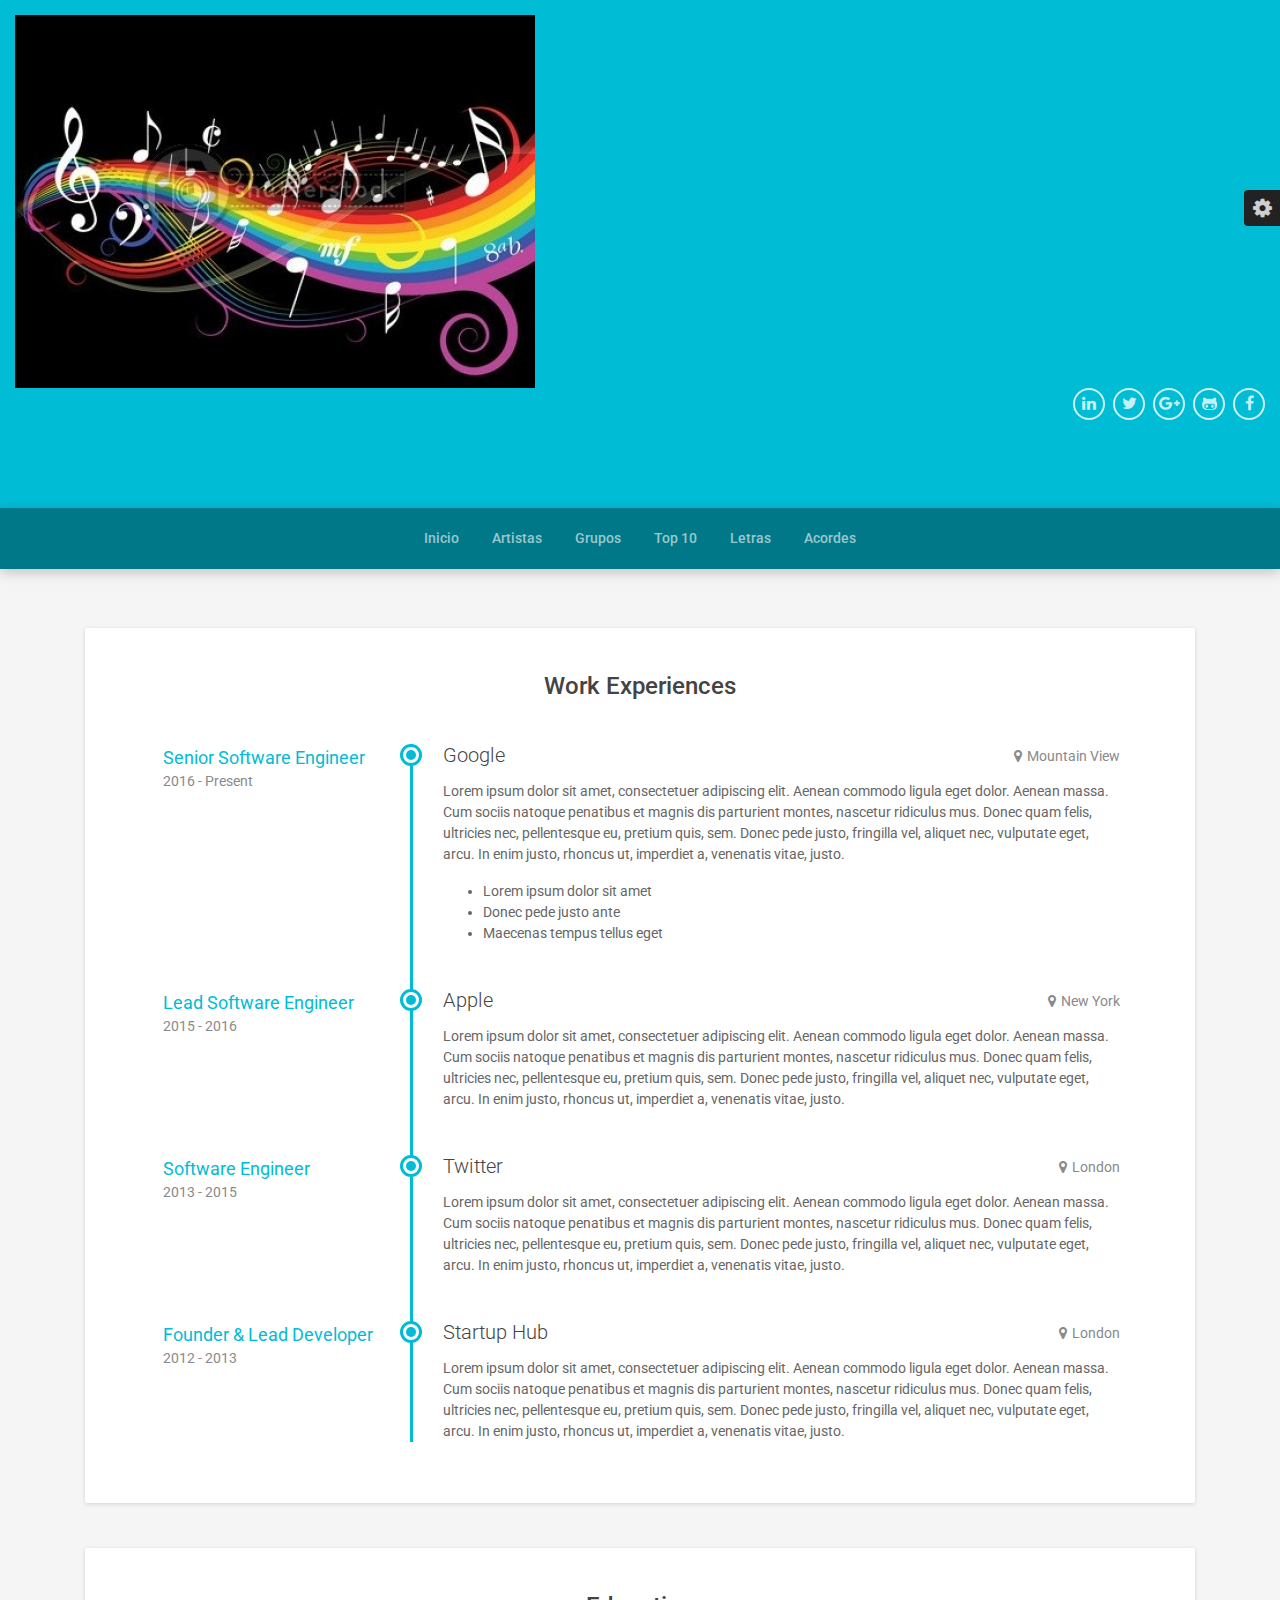
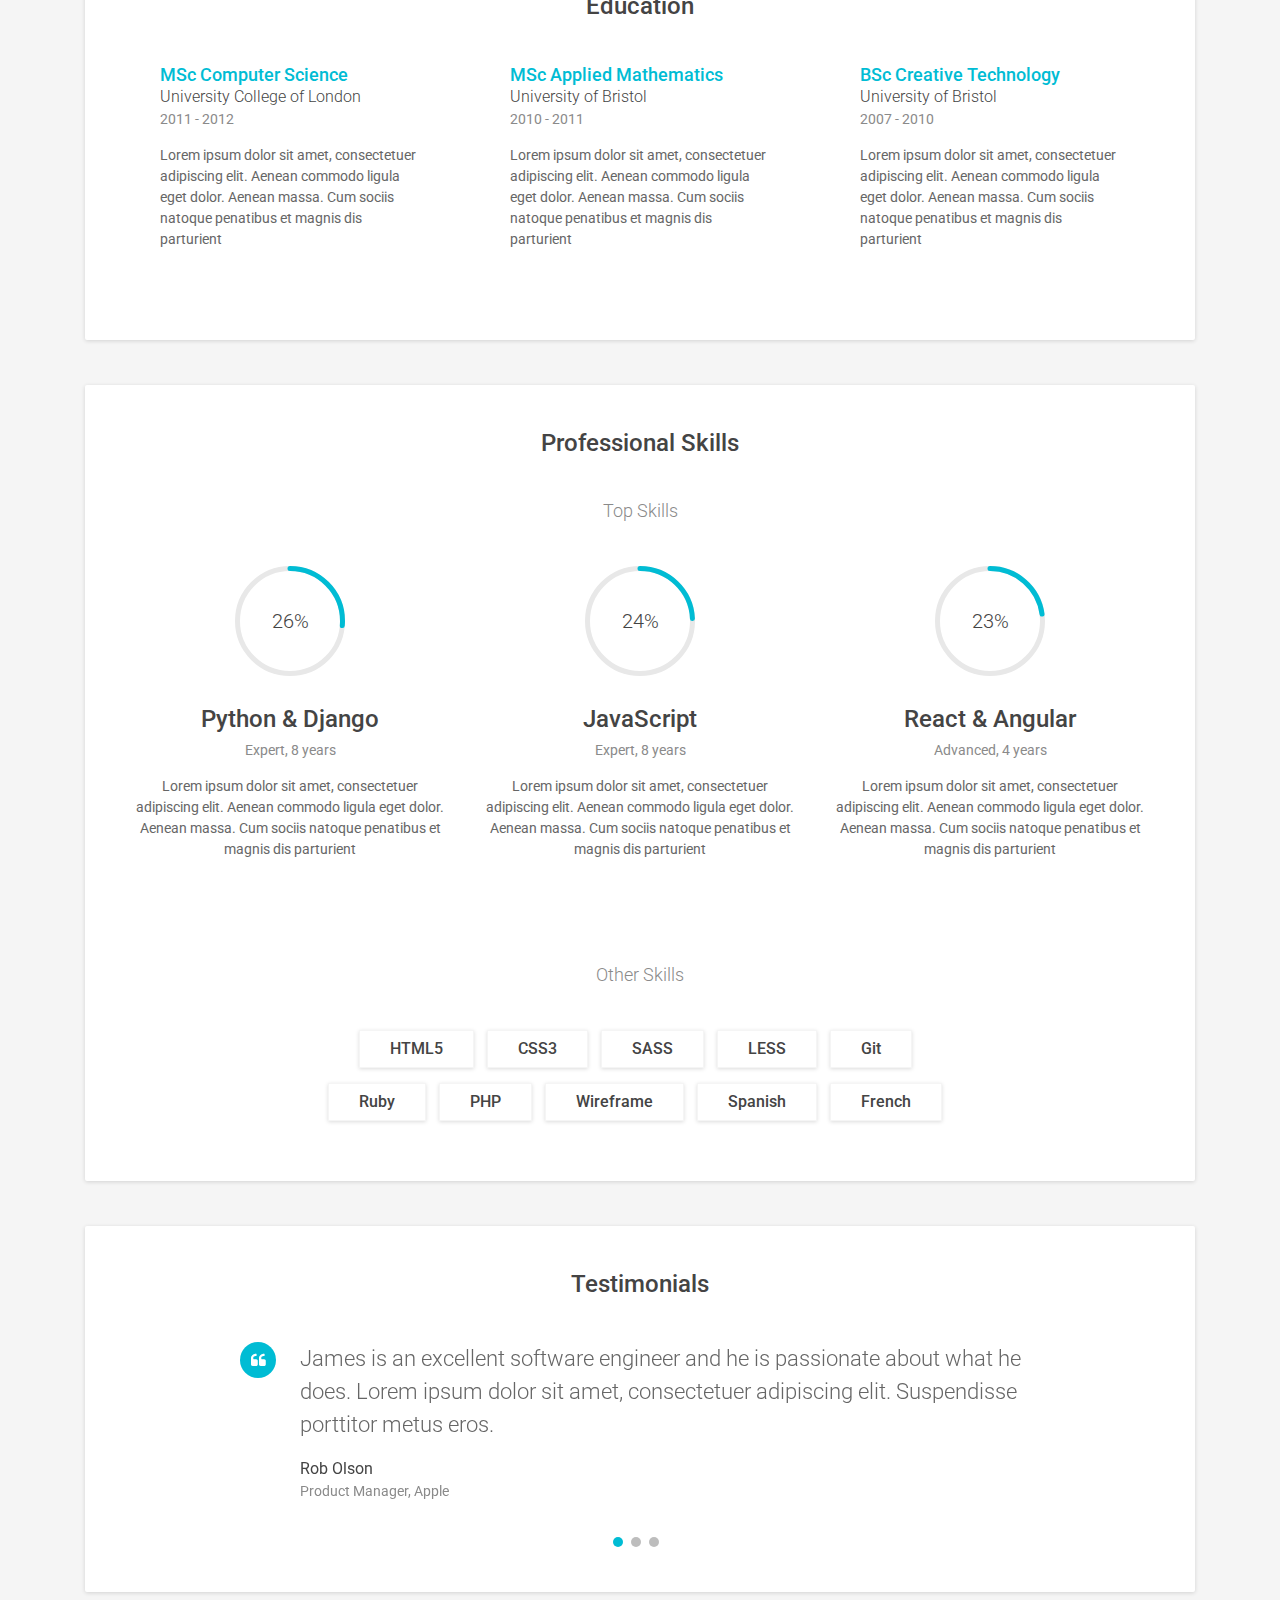
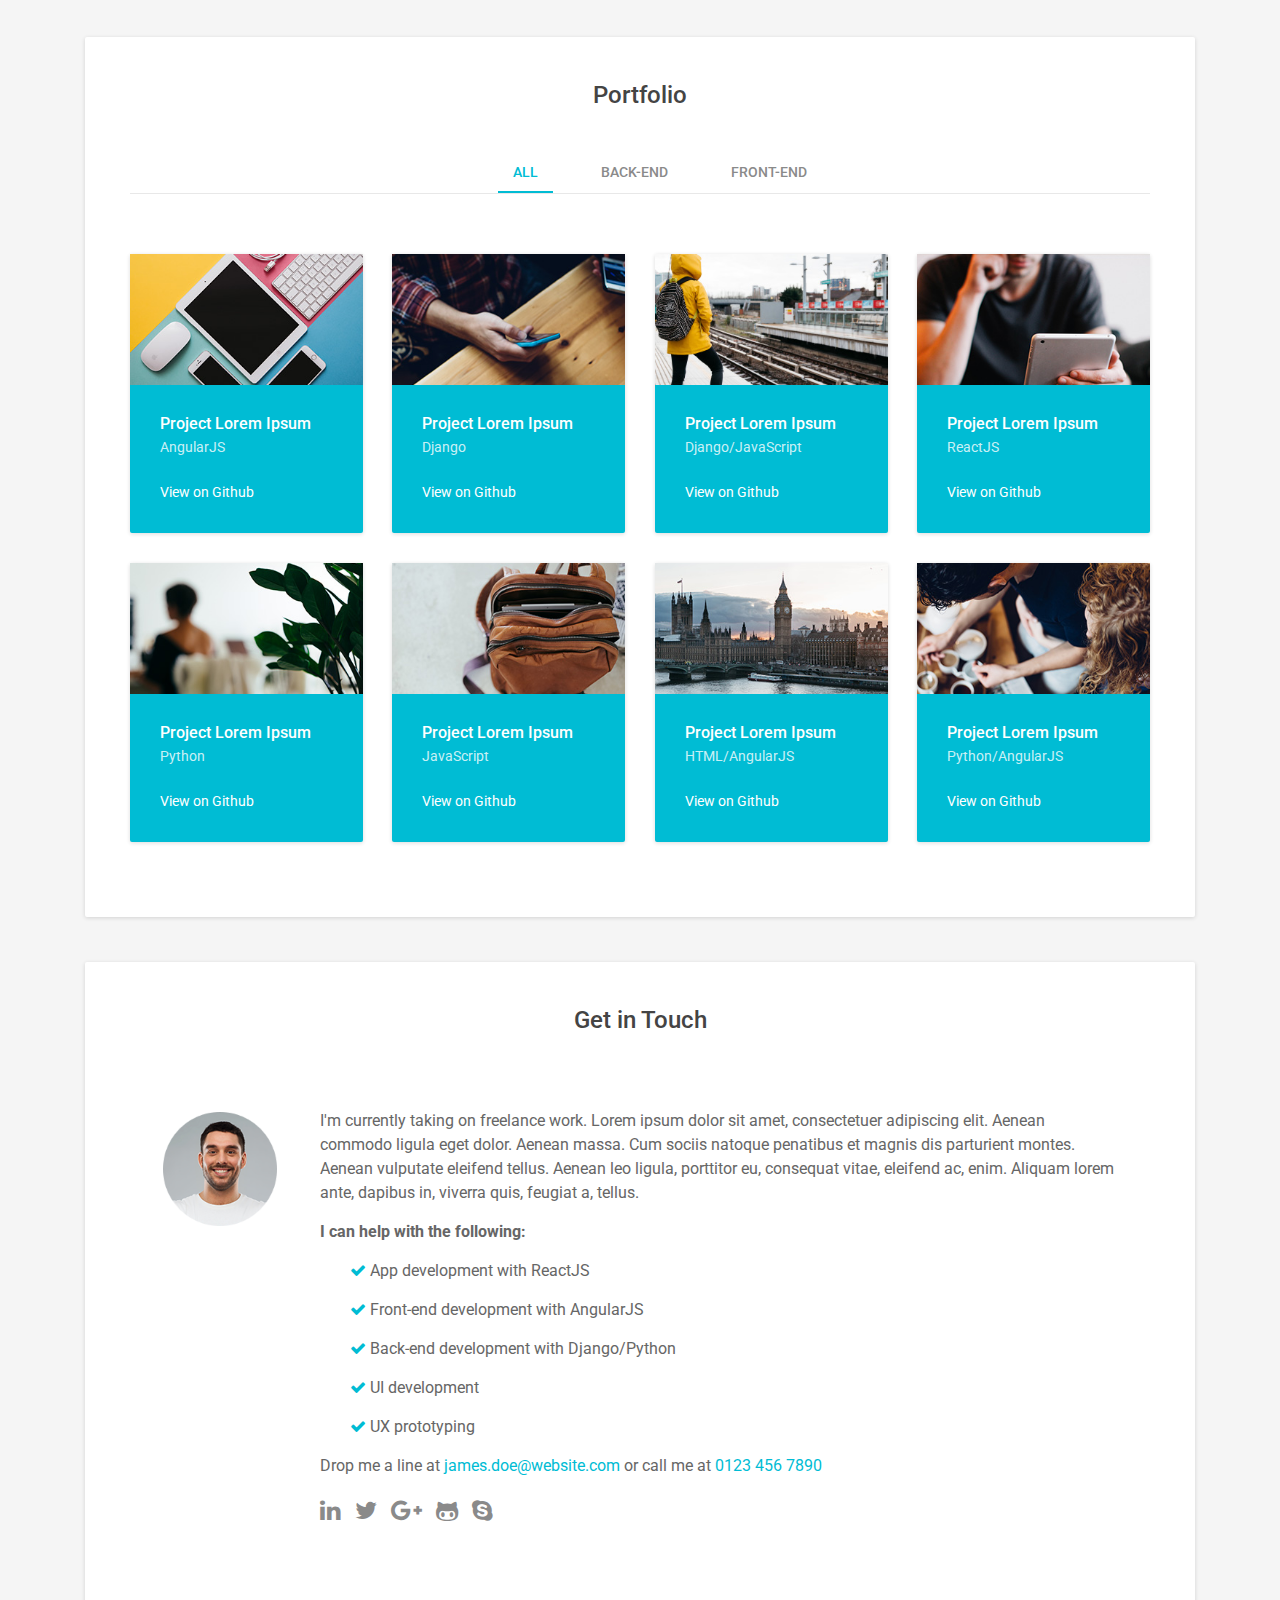
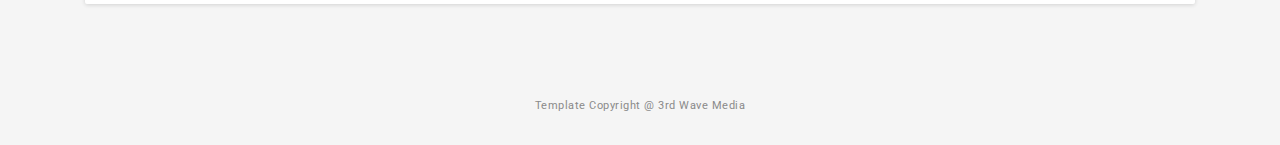
==== index.html @ 20e342b2 "primer commit" ====
<!DOCTYPE html>
<html lang="es">
<head>
    <title>Blog de Música</title>
    <!-- Meta -->
    <meta charset="utf-8">
    <meta name="viewport" content="width=device-width, initial-scale=1.0">
    <meta name="description" content="Blog de Música">
    <meta name="author" content="Yamir Fariña">
    <link rel="shortcut icon" href="favicon.ico">
    <link href='https://fonts.googleapis.com/css?family=Roboto:400,500,400italic,300italic,300,500italic,700,700italic,900,900italic' rel='stylesheet' type='text/css'>
    <!-- CSS Global -->
    <link rel="stylesheet" href="assets/plugins/bootstrap/css/bootstrap.min.css">
    <!-- Plugins CSS -->
    <link rel="stylesheet" href="assets/plugins/font-awesome/css/font-awesome.css">

    <!-- Theme CSS -->
    <link id="theme-style" rel="stylesheet" href="assets/css/styles.css">
    <!-- HTML5 shim and Respond.js for IE8 support of HTML5 elements and media queries -->
    <!--[if lt IE 9]>
      <script src="https://oss.maxcdn.com/html5shiv/3.7.2/html5shiv.min.js"></script>
      <script src="https://oss.maxcdn.com/respond/1.4.2/respond.min.js"></script>
    <![endif]-->
</head>

<body>

    <header class="header">
        <div class="top-bar container-fluid">

          <div>
              <img src="assets/images/logos/logo_blog_musica.jpg" alt="">
          </div>

            <ul class="social list-inline float-right">
                <li class="list-inline-item"><a href="#"><i class="fa fa-linkedin" aria-hidden="true"></i></a></li>
                <li class="list-inline-item"><a href="#"><i class="fa fa-twitter" aria-hidden="true"></i></a></li>
                <li class="list-inline-item"><a href="#"><i class="fa fa-google-plus" aria-hidden="true"></i></a></li>
                <li class="list-inline-item"><a href="#"><i class="fa fa-github-alt" aria-hidden="true"></i></a></li>
                <li class="list-inline-item"><a href="#"><i class="fa fa-facebook" aria-hidden="true"></i></a></li>
            </ul><!--//social-->
        </div><!--//top-bar-->
        <div class="page-nav-space-holder d-none d-md-block">
            <div id="page-nav-wrapper" class="page-nav-wrapper text-center">
                <div class="container">
                    <ul id="page-nav" class="nav page-nav list-inline">
                        <li class="nav-item"><a class="scrollto nav-link" href="#experiences-section">Inicio</a></li>
                        <li class="nav-item"><a class="scrollto nav-link" href="#education-section">Artistas</a></li>
                        <li class="nav-item"><a class="scrollto nav-link" href="#skills-section">Grupos</a></li>
                        <li class="nav-item"><a class="scrollto nav-link" href="#testimonials-section">Top 10</a></li>
                        <li class="nav-item"><a class="scrollto nav-link" href="#portfolio-section">Letras</a></li>
                        <li class="nav-item"><a class="scrollto nav-link" href="#contact-section">Acordes</a></li>
                    </ul><!--//page-nav-->
                </div>
            </div><!--//page-nav-wrapper-->
        </div>

    </header><!--//header-->

    <div class="wrapper container">
        <section id="experiences-section" class="experiences-section section">
            <h2 class="section-title">Work Experiences</h2>
            <div class="timeline">
                <div class="item">
                    <div class="work-place">
                        <h3 class="place">Google</h3>
                        <div class="location"><i class="fa fa-map-marker" aria-hidden="true"></i>Mountain View</div>
                    </div>
                    <div class="job-meta">
                        <div class="title">Senior Software Engineer</div>
                        <div class="time">2016 - Present</div>
                    </div><!--//job-meta-->
                    <div class="job-desc">
                        <p>Lorem ipsum dolor sit amet, consectetuer adipiscing elit. Aenean commodo ligula eget dolor. Aenean massa. Cum sociis natoque penatibus et magnis dis parturient montes, nascetur ridiculus mus. Donec quam felis, ultricies nec, pellentesque eu, pretium quis, sem. Donec pede justo, fringilla vel, aliquet nec, vulputate eget, arcu. In enim justo, rhoncus ut, imperdiet a, venenatis vitae, justo.</p>
                        <ul>
                            <li>Lorem ipsum dolor sit amet</li>
                            <li>Donec pede justo ante</li>
                            <li>Maecenas tempus tellus eget </li>
                        </ul>
                    </div><!--//job-desc-->
                </div><!--//item-->

                <div class="item">
                    <div class="work-place">
                        <h3 class="place">Apple</h3>
                        <div class="location"><i class="fa fa-map-marker" aria-hidden="true"></i>New York</div>
                    </div>
                    <div class="job-meta">
                        <div class="title">Lead Software Engineer</div>
                        <div class="time">2015 - 2016</div>
                    </div><!--//job-meta-->
                    <div class="job-desc">
                        <p>Lorem ipsum dolor sit amet, consectetuer adipiscing elit. Aenean commodo ligula eget dolor. Aenean massa. Cum sociis natoque penatibus et magnis dis parturient montes, nascetur ridiculus mus. Donec quam felis, ultricies nec, pellentesque eu, pretium quis, sem. Donec pede justo, fringilla vel, aliquet nec, vulputate eget, arcu. In enim justo, rhoncus ut, imperdiet a, venenatis vitae, justo.</p>
                    </div><!--//job-desc-->
                </div><!--//item-->

                <div class="item">
                    <div class="work-place">
                        <h3 class="place">Twitter</h3>
                        <div class="location"><i class="fa fa-map-marker" aria-hidden="true"></i>London</div>
                    </div>
                    <div class="job-meta">
                        <div class="title">Software Engineer</div>
                        <div class="time">2013 - 2015</div>
                    </div><!--//job-meta-->
                    <div class="job-desc">
                        <p>Lorem ipsum dolor sit amet, consectetuer adipiscing elit. Aenean commodo ligula eget dolor. Aenean massa. Cum sociis natoque penatibus et magnis dis parturient montes, nascetur ridiculus mus. Donec quam felis, ultricies nec, pellentesque eu, pretium quis, sem. Donec pede justo, fringilla vel, aliquet nec, vulputate eget, arcu. In enim justo, rhoncus ut, imperdiet a, venenatis vitae, justo.</p>
                    </div><!--//job-desc-->
                </div><!--//item-->

                <div class="item">
                    <div class="work-place">
                        <h3 class="place">Startup Hub</h3>
                        <div class="location"><i class="fa fa-map-marker" aria-hidden="true"></i>London</div>
                    </div>
                    <div class="job-meta">
                        <div class="title">Founder &amp; Lead Developer</div>
                        <div class="time">2012 - 2013</div>
                    </div><!--//job-meta-->
                    <div class="job-desc">
                        <p>Lorem ipsum dolor sit amet, consectetuer adipiscing elit. Aenean commodo ligula eget dolor. Aenean massa. Cum sociis natoque penatibus et magnis dis parturient montes, nascetur ridiculus mus. Donec quam felis, ultricies nec, pellentesque eu, pretium quis, sem. Donec pede justo, fringilla vel, aliquet nec, vulputate eget, arcu. In enim justo, rhoncus ut, imperdiet a, venenatis vitae, justo.</p>
                    </div><!--//job-desc-->
                </div><!--//item-->

            </div><!--//timeline-->

        </section><!--//section-->

        <section id="education-section" class="education-section section">
            <h2 class="section-title">Education</h2>
            <div class="row">
                <div class="item col-12 col-md-4">
                    <div class="item-inner">
                        <h3 class="degree">MSc Computer Science</h3>
                        <div class="education-body">
                            University College of London
                        </div><!--//education-body-->
                        <div class="time">2011 - 2012</div>
                        <div class="desc">
                            Lorem ipsum dolor sit amet, consectetuer adipiscing elit. Aenean commodo ligula eget dolor. Aenean massa. Cum sociis natoque penatibus et magnis dis parturient
                        </div>
                    </div><!--//item-inner-->
                </div><!--//item-->
                <div class="item col-12 col-md-4">
                    <div class="item-inner">
                        <h3 class="degree">MSc Applied Mathematics</h3>
                        <div class="education-body">
                            University of Bristol
                        </div><!--//education-body-->
                        <div class="time">2010 - 2011</div>
                        <div class="desc">
                            Lorem ipsum dolor sit amet, consectetuer adipiscing elit. Aenean commodo ligula eget dolor. Aenean massa. Cum sociis natoque penatibus et magnis dis parturient
                        </div>
                    </div><!--//item-inner-->
                </div><!--//item-->
                <div class="item col-12 col-md-4">
                    <div class="item-inner">
                        <h3 class="degree">BSc Creative Technology</h3>
                        <div class="education-body">
                            University of Bristol
                        </div><!--//education-body-->
                        <div class="time">2007 - 2010</div>
                        <div class="desc">
                            Lorem ipsum dolor sit amet, consectetuer adipiscing elit. Aenean commodo ligula eget dolor. Aenean massa. Cum sociis natoque penatibus et magnis dis parturient
                        </div>
                    </div><!--//item-inner-->
                </div><!--//item-->

            </div><!--//row-->
        </section><!--//section-->


        <section id="skills-section" class="skills-section section text-center">
            <h2 class="section-title">Professional Skills</h2>
            <div class="top-skills">
                <h3 class="subtitle">Top Skills</h3>
                <div class="row">
                    <div class="item col-12 col-md-4">
                        <div class="item-inner">
                            <div class="chart-easy-pie text-center">
                                <div class="chart-theme-1 chart" data-percent="98"><span>98</span>%</div>
                            </div>
                            <h4 class="skill-name">Python &amp; Django</h4>
                            <div class="level">Expert, 8 years</div>
                            <div class="desc">
                                Lorem ipsum dolor sit amet, consectetuer adipiscing elit. Aenean commodo ligula eget dolor. Aenean massa. Cum sociis natoque penatibus et magnis dis parturient
                            </div>
                        </div><!--//item-inner-->
                    </div><!--//item-->
                    <div class="item col-12 col-md-4">
                        <div class="item-inner">
                            <div class="chart-easy-pie text-center">
                                <div class="chart-theme-1 chart" data-percent="90"><span>90</span>%</div>
                            </div>
                            <h4 class="skill-name">JavaScript</h4>
                            <div class="level">Expert, 8 years</div>
                            <div class="desc">
                                Lorem ipsum dolor sit amet, consectetuer adipiscing elit. Aenean commodo ligula eget dolor. Aenean massa. Cum sociis natoque penatibus et magnis dis parturient
                            </div>
                        </div><!--//item-inner-->
                    </div><!--//item-->
                    <div class="item col-12 col-md-4">
                        <div class="item-inner">
                            <div class="chart-easy-pie text-center">
                                <div class="chart-theme-1 chart" data-percent="85"><span>85</span>%</div>
                            </div>
                            <h4 class="skill-name">React &amp; Angular</h4>
                            <div class="level">Advanced, 4 years</div>
                            <div class="desc">
                                Lorem ipsum dolor sit amet, consectetuer adipiscing elit. Aenean commodo ligula eget dolor. Aenean massa. Cum sociis natoque penatibus et magnis dis parturient
                            </div>
                        </div><!--//item-inner-->
                    </div><!--//item-->
                </div><!--//row-->
            </div><!--//top-skills-->

            <div class="other-skills">
                <h3 class="subtitle">Other Skills</h3>
                <div class="misc-skills">
                    <span class="skill-tag">HTML5</span>
                    <span class="skill-tag">CSS3</span>
                    <span class="skill-tag">SASS</span>
                    <span class="skill-tag">LESS</span>
                    <span class="skill-tag">Git</span>
                    <br>
                    <span class="skill-tag">Ruby</span>
                    <span class="skill-tag">PHP</span>
                    <span class="skill-tag">Wireframe</span>
                    <span class="skill-tag">Spanish</span>
                    <span class="skill-tag">French</span>
                </div>
            </div><!--//other-skills-->

        </section><!--//skills-section-->

        <section id="testimonials-section" class="testimonials-section section">
            <h2 class="section-title">Testimonials</h2>

            <div id="testimonials-carousel" class="testimonials-carousel carousel slide" data-interval="8000">

                <!-- Indicators -->
                <ol class="carousel-indicators">
                    <li data-target="#testimonials-carousel" data-slide-to="0" class="active"></li>
                    <li data-target="#testimonials-carousel" data-slide-to="1"></li>
                    <li data-target="#testimonials-carousel" data-slide-to="2"></li>
                </ol>

                <!-- Wrapper for slides -->
                <div class="carousel-inner">
                    <div class="item carousel-item active">
                        <blockquote class="quote">
                            <i class="fa fa-quote-left"></i>
                            <p>James is an excellent software engineer and he is passionate about what he does. Lorem ipsum dolor sit amet, consectetuer adipiscing elit. Suspendisse porttitor metus eros.</p>
                        </blockquote>
                        <div class="source">
                            <div class="name">Rob Olson</div>
                            <div class="position">Product Manager, Apple</div>
                        </div><!--//source-->

                    </div><!--//item-->
                    <div class="item carousel-item">
                        <blockquote class="quote">
                            <p><i class="fa fa-quote-left"></i>
                            Sed massa leo, aliquet non velit eu, volutpat vulputate odio. Interdum et malesuada fames ac ante ipsum primis in faucibus. Suspendisse porttitor metus eros, ut fringilla nulla auctor a.</p>

                        </blockquote>
                        <div class="source">
                            <div class="name">Christina Jensen</div>
                            <div class="position">Senior Developer, Twitter</div>
                        </div><!--//source-->

                    </div><!--//item-->
                    <div class="item carousel-item">
                        <blockquote class="quote">
                            <p><i class="fa fa-quote-left"></i>
                            Lorem ipsum dolor sit amet, consectetuer adipiscing elit. Aenean commodo ligula eget dolor. Aenean massa. Cum sociis natoque penatibus et magnis dis parturient montes</p>
                        </blockquote>
                        <div class="source">
                            <div class="name">Austin Ward</div>
                            <div class="position">CEO, Startup Hub</div>
                        </div><!--//source-->
                    </div><!--//item-->

                </div><!--//carousel-inner-->
            </div><!--//testimonials-carousel-->

        </section><!--//section-->


        <section id="portfolio-section" class="portfolio-section section">
            <h2 class="section-title">Portfolio</h2>
            <ul id="filters" class="filters clearfix">
                <li class="type active" data-filter="*">All</li>
                <li class="type" data-filter=".backend">Back-end</li>
                <li class="type" data-filter=".frontend">Front-end</li>
            </ul><!--//filters-->
            <div class="items-wrapper isotope row">
                <div class="item frontend col-lg-3 col-6">
                    <div class="item-inner">
                        <figure class="figure">
                            <img class="img-fluid" src="assets/images/portfolio/portfolio-1.jpg" alt="" />
                        </figure>
                        <div class="content text-left">
                            <h3 class="sub-title"><a href="#">Project Lorem Ipsum</a></h3>
                            <div class="meta">AngularJS</div>
                            <div class="action"><a href="#">View on Github</a></div>
                        </div><!--//content-->
                        <a class="link-mask" href="#"></a>
                    </div><!--//item-inner-->
                </div><!--//item-->
                <div class="item backend col-lg-3 col-6">
                    <div class="item-inner">
                        <figure class="figure">
                            <img class="img-fluid" src="assets/images/portfolio/portfolio-2.jpg" alt="" />
                        </figure>
                        <div class="content text-left">
                            <h3 class="sub-title"><a href="#">Project Lorem Ipsum</a></h3>
                            <div class="meta">Django</div>
                            <div class="action"><a href="#">View on Github</a></div>
                        </div><!--//content-->
                        <a class="link-mask" href="#"></a>
                    </div><!--//item-inner-->
                </div><!--//item-->
                <div class="item backend frontend col-lg-3 col-6">
                    <div class="item-inner">
                        <figure class="figure">
                            <img class="img-fluid" src="assets/images/portfolio/portfolio-3.jpg" alt="" />
                        </figure>
                        <div class="content text-left">
                            <h3 class="sub-title"><a href="#">Project Lorem Ipsum</a></h3>
                            <div class="meta">Django/JavaScript</div>
                            <div class="action"><a href="#">View on Github</a></div>
                        </div><!--//content-->
                        <a class="link-mask" href="#"></a>
                    </div><!--//item-inner-->
                </div><!--//item-->
                <div class="item frontend col-lg-3 col-6">
                    <div class="item-inner">
                        <figure class="figure">
                            <img class="img-fluid" src="assets/images/portfolio/portfolio-4.jpg" alt="" />
                        </figure>
                        <div class="content text-left">
                            <h3 class="sub-title"><a href="#">Project Lorem Ipsum</a></h3>
                            <div class="meta">ReactJS</div>
                            <div class="action"><a href="#">View on Github</a></div>
                        </div><!--//content-->
                        <a class="link-mask" href="#"></a>
                    </div><!--//item-inner-->
                </div><!--//item-->
                <div class="item backend col-lg-3 col-6">
                    <div class="item-inner">
                        <figure class="figure">
                            <img class="img-fluid" src="assets/images/portfolio/portfolio-5.jpg" alt="" />
                        </figure>
                        <div class="content text-left">
                            <h3 class="sub-title"><a href="#">Project Lorem Ipsum</a></h3>
                            <div class="meta">Python</div>
                            <div class="action"><a href="#">View on Github</a></div>
                        </div><!--//content-->
                        <a class="link-mask" href="#"></a>
                    </div><!--//item-inner-->
                </div><!--//item-->
                <div class="item backend col-lg-3 col-6">
                    <div class="item-inner">
                        <figure class="figure">
                            <img class="img-fluid" src="assets/images/portfolio/portfolio-6.jpg" alt="" />
                        </figure>
                        <div class="content text-left">
                            <h3 class="sub-title"><a href="#">Project Lorem Ipsum</a></h3>
                            <div class="meta">JavaScript</div>
                            <div class="action"><a href="#">View on Github</a></div>
                        </div><!--//content-->
                        <a class="link-mask" href="#"></a>
                    </div><!--//item-inner-->
                </div><!--//item-->

                <div class="item frontend col-lg-3 col-6">
                    <div class="item-inner">
                        <figure class="figure">
                            <img class="img-fluid" src="assets/images/portfolio/portfolio-7.jpg" alt="" />
                        </figure>
                        <div class="content text-left">
                            <h3 class="sub-title"><a href="#">Project Lorem Ipsum</a></h3>
                            <div class="meta">HTML/AngularJS</div>
                            <div class="action"><a href="#">View on Github</a></div>
                        </div><!--//content-->
                        <a class="link-mask" href="#"></a>
                    </div><!--//item-inner-->
                </div><!--//item-->

                <div class="item frontend backend col-lg-3 col-6">
                    <div class="item-inner">
                        <figure class="figure">
                            <img class="img-fluid" src="assets/images/portfolio/portfolio-8.jpg" alt="" />
                        </figure>
                        <div class="content text-left">
                            <h3 class="sub-title"><a href="#">Project Lorem Ipsum</a></h3>
                            <div class="meta">Python/AngularJS</div>
                            <div class="action"><a href="#">View on Github</a></div>
                        </div><!--//content-->
                        <a class="link-mask" href="#"></a>
                    </div><!--//item-inner-->
                </div><!--//item-->

            </div><!--//item-wrapper-->

        </section><!--//section-->

        <section id="contact-section" class="contact-section section">
            <h2 class="section-title">Get in Touch</h2>
            <div class="intro">
                <img class="profile-image" src="assets/images/profile-image.png" alt="">
                <div class="dialog">
                    <p>I'm currently taking on freelance work. Lorem ipsum dolor sit amet, consectetuer adipiscing elit. Aenean commodo ligula eget dolor. Aenean massa. Cum sociis natoque penatibus et magnis dis parturient montes. Aenean vulputate eleifend tellus. Aenean leo ligula, porttitor eu, consequat vitae, eleifend ac, enim. Aliquam lorem ante, dapibus in, viverra quis, feugiat a, tellus.</p>
                    <p><strong>I can help with the following:</strong></p>
                    <ul class="list-unstyled service-list">
                        <li><i class="fa fa-check" aria-hidden="true"></i> App development with ReactJS</li>
                        <li><i class="fa fa-check" aria-hidden="true"></i> Front-end development with AngularJS</li>
                        <li><i class="fa fa-check" aria-hidden="true"></i> Back-end development with Django/Python</li>
                        <li><i class="fa fa-check" aria-hidden="true"></i> UI development</li>
                        <li><i class="fa fa-check" aria-hidden="true"></i> UX prototyping</li>
                    </ul>
                    <p>Drop me a line at <a href="mailto:someone@example.com">james.doe@website.com</a> or call me at <a href="tel:01234567890">0123 456 7890</a></p>
                    <ul class="social list-inline">
                        <li class="list-inline-item"><a href="#"><i class="fa fa-linkedin" aria-hidden="true"></i></a></li>
                        <li class="list-inline-item"><a href="#"><i class="fa fa-twitter" aria-hidden="true"></i></a></li>
                        <li class="list-inline-item"><a href="#"><i class="fa fa-google-plus" aria-hidden="true"></i></a></li>
                        <li class="list-inline-item"><a href="#"><i class="fa fa-github-alt" aria-hidden="true"></i></a></li>
                        <li class="list-inline-item"><a href="#"><i class="fa fa-skype" aria-hidden="true"></i></a></li>
                    </ul><!--//social-->
                </div><!--//diaplog-->
            </div><!--//intro-->

        </section><!--//section-->

    </div><!--//wrapper-->

    <footer class="footer text-center">
        <div class="container">
            <small class="copyright">Template Copyright @ <a href="http://themes.3rdwavemedia.com/" target="_blank">3rd Wave Media</a></small>
        </div><!--//container-->
    </footer>

    <!-- *****CONFIGURE STYLE (REMOVE ON YOUR PRODUCTION SITE)****** -->
    <div id="config-panel" class="config-panel d-none d-lg-block">
        <div class="panel-inner">
            <a id="config-trigger" class="config-trigger config-panel-hide" href="#"><i class="fa fa-cog"></i></a>
            <h5 class="panel-title">Choose Colour</h5>
            <ul id="color-options" class="list-unstyled list-inline">
                <li class="theme-1 active list-inline-item"><a data-style="assets/css/styles.css" data-chart="#00BCD4" href="#"></a></li>
                <li class="theme-2  list-inline-item"><a data-style="assets/css/styles-2.css" data-chart="#03A9F4" href="#"></a></li>
                <li class="theme-3  list-inline-item"><a data-style="assets/css/styles-3.css" data-chart="#009688" href="#"></a></li>
                <li class="theme-4  list-inline-item"><a data-style="assets/css/styles-4.css" data-chart="#4CAF50" href="#"></a></li>
                <li class="theme-5  list-inline-item"><a data-style="assets/css/styles-5.css" data-chart="#8BC34A" href="#"></a></li>
                <li class="theme-6  list-inline-item"><a data-style="assets/css/styles-6.css" data-chart="#C0CA33" href="#"></a></li>
                <li class="theme-7  list-inline-item"><a data-style="assets/css/styles-7.css" data-chart="#FFC107" href="#"></a></li>
                <li class="theme-8  list-inline-item"><a data-style="assets/css/styles-8.css" data-chart="#FF9800" href="#"></a></li>
                <li class="theme-9  list-inline-item"><a data-style="assets/css/styles-9.css" data-chart="#FF5722" href="#"></a></li>
                <li class="theme-10  list-inline-item"><a data-style="assets/css/styles-10.css" data-chart="#795548" href="#"></a></li>
                <li class="theme-11  list-inline-item"><a data-style="assets/css/styles-11.css" data-chart="#607D8B" href="#"></a></li>
                <li class="theme-12  list-inline-item"><a data-style="assets/css/styles-12.css" data-chart="#673AB7" href="#"></a></li>
                <li class="theme-13  list-inline-item"><a data-style="assets/css/styles-13.css" data-chart="#3F51B5" href="#"></a></li>
                <li class="theme-14  list-inline-item"><a data-style="assets/css/styles-14.css" data-chart="#2196F3" href="#"></a></li>
                <li class="theme-15  list-inline-item"><a data-style="assets/css/styles-15.css" data-chart="#9C27B0" href="#"></a></li>
                <li class="theme-16  list-inline-item"><a data-style="assets/css/styles-16.css" data-chart="#E91E63" href="#"></a></li>
            </ul>
            <a id="config-close" class="close" href="#"><i class="fa fa-times-circle"></i></a>
        </div><!--//panel-inner-->
    </div><!--//configure-panel-->

    <!-- Javascript -->
    <script type="text/javascript" src="assets/plugins/jquery-3.2.1.min.js"></script>
    <script type="text/javascript" src="assets/plugins/popper.min.js"></script>
    <script type="text/javascript" src="assets/plugins/bootstrap/js/bootstrap.min.js"></script>
    <script type="text/javascript" src="assets/plugins/back-to-top.js"></script>
    <script type="text/javascript" src="assets/plugins/jquery-scrollTo/jquery.scrollTo.min.js"></script>
    <script type="text/javascript" src="assets/plugins/easy-pie-chart/dist/jquery.easypiechart.min.js"></script>
    <script type="text/javascript" src="assets/plugins/imagesloaded.pkgd.min.js"></script>
    <script type="text/javascript" src="assets/plugins/isotope.pkgd.min.js"></script>

    <!-- custom js -->
    <script type="text/javascript" src="assets/js/main.js"></script>

    <!-- Style Switcher (REMOVE ON YOUR PRODUCTION SITE) -->
    <script src="assets/js/demo/style-switcher.js"></script>


</body>

<!-- Mirrored from themes.3rdwavemedia.com/sphere/bs4/2.0/ by HTTrack Website Copier/3.x [XR&CO'2014], Thu, 05 Oct 2017 16:31:26 GMT -->
</html>
---- assets/css/styles.css ----
/*   
 * Template Name: Sphere - Responsive website template for CV/Resume/Portfolio
 * Version: 2.0
 * Author: Xiaoying Riley at 3rd Wave Media
 * Website: http://themes.3rdwavemedia.com/
 * Twitter: @3rdwave_themes
*/
/* ======= Base ======= */
body {
  font-family: 'Roboto', sans-serif;
  color: #666;
  background: #f5f5f5;
  font-size: 14px;
  -webkit-font-smoothing: antialiased;
  -moz-osx-font-smoothing: grayscale;
  color: #444;
  overflow-x: hidden;
  position: relative;
}
h1,
h2,
h3,
h4,
h5,
h6 {
  font-weight: 500;
}
a {
  color: #00BCD4;
  -webkit-transition: all 0.4s ease-in-out;
  -moz-transition: all 0.4s ease-in-out;
  -ms-transition: all 0.4s ease-in-out;
  -o-transition: all 0.4s ease-in-out;
}
a:hover {
  text-decoration: underline;
  color: #007888;
}
a:focus {
  text-decoration: none;
}
p {
  line-height: 1.5;
}
.btn,
a.btn {
  background: #008fa1;
  color: #fff;
  padding: 8px 15px;
  -webkit-border-radius: 2px;
  -moz-border-radius: 2px;
  -ms-border-radius: 2px;
  -o-border-radius: 2px;
  border-radius: 2px;
  -moz-background-clip: padding;
  -webkit-background-clip: padding-box;
  background-clip: padding-box;
  -webkit-box-shadow: 0 2px 4px 0 rgba(0, 0, 0, 0.4);
  -moz-box-shadow: 0 2px 4px 0 rgba(0, 0, 0, 0.4);
  box-shadow: 0 2px 4px 0 rgba(0, 0, 0, 0.4);
  text-transform: uppercase;
  font-weight: 500;
  font-size: 14px;
}
.btn:hover,
a.btn:hover {
  color: #fff;
  background: #00a5bb;
}
#topcontrol {
  -webkit-transition: all 0.4s ease-in-out;
  -moz-transition: all 0.4s ease-in-out;
  -ms-transition: all 0.4s ease-in-out;
  -o-transition: all 0.4s ease-in-out;
  background: #008fa1;
  color: #fff;
  text-align: center;
  display: inline-block;
  z-index: 30;
  width: 36px;
  height: 36px;
  -webkit-border-radius: 50%;
  -moz-border-radius: 50%;
  -ms-border-radius: 50%;
  -o-border-radius: 50%;
  border-radius: 50%;
  -moz-background-clip: padding;
  -webkit-background-clip: padding-box;
  background-clip: padding-box;
  -webkit-box-shadow: 0 6px 10px 0 rgba(0, 0, 0, 0.3);
  -moz-box-shadow: 0 6px 10px 0 rgba(0, 0, 0, 0.3);
  box-shadow: 0 6px 10px 0 rgba(0, 0, 0, 0.3);
}
#topcontrol:hover {
  background: #007888;
  color: #fff;
}
#topcontrol .fa {
  position: relative;
  top: 3px;
  font-size: 25px;
  font-weight: normal;
}
.header {
  background: #00BCD4;
  color: #fff;
}
.header a {
  color: #fff;
}
.header .top-bar {
  position: relative;
  padding-top: 15px;
  padding-bottom: 120px;
}
.header .social {
  margin-bottom: 0;
}
.header .social a {
  color: rgba(255, 255, 255, 0.8);
  display: inline-block;
  text-align: center;
  width: 32px;
  height: 32px;
  -webkit-border-radius: 50%;
  -moz-border-radius: 50%;
  -ms-border-radius: 50%;
  -o-border-radius: 50%;
  border-radius: 50%;
  -moz-background-clip: padding;
  -webkit-background-clip: padding-box;
  background-clip: padding-box;
  padding-top: 2px;
  font-size: 16px;
  border: 2px solid rgba(255, 255, 255, 0.8);
}
.header .social a:hover {
  color: #fff;
  border-color: #fff;
}
.header .actions {
  position: absolute;
  right: 15px;
  top: 15px;
}
.header .actions .fa {
  margin-right: 5px;
}
.header .actions a {
  margin-right: 10px;
  color: #fff;
}
.header .actions a:last-child {
  margin-right: 0;
}
.header .profile-image {
  position: absolute;
  width: 160px;
  height: 160px;
  top: -80px;
  margin-left: -80px;
  left: 50%;
}
.header .name {
  font-size: 48px;
  margin-bottom: 15px;
  letter-spacing: 0.5px;
}
.header .title {
  font-size: 28px;
  font-weight: 300;
  color: rgba(255, 255, 255, 0.8);
  margin-bottom: 30px;
}
.header .intro {
  background: #00a5bb;
  padding-top: 90px;
  padding-bottom: 60px;
  position: relative;
  font-size: 16px;
}
.header .profile {
  max-width: 800px;
  margin: 0 auto;
}
.header .contact-info {
  background: #008fa1;
  padding-top: 30px;
  padding-bottom: 30px;
  font-size: 16px;
}
.header .contact-info ul {
  margin-bottom: 0;
}
.header .contact-info li {
  margin-right: 30px;
  color: rgba(255, 255, 255, 0.8);
}
.header .contact-info li a {
  color: rgba(255, 255, 255, 0.8);
}
.header .contact-info li a:hover {
  color: #fff;
}
.header .contact-info li:last-child {
  margin-right: 0;
}
.header .contact-info li .fa {
  margin-right: 10px;
}
/* Page Nav */
.page-nav-space-holder {
  height: 60px;
  position: relative;
}
.page-nav-wrapper {
  background: #007888;
  padding-top: 20px;
  padding-bottom: 20px;
  position: absolute;
  width: 100%;
  left: 0;
  -webkit-box-shadow: 0 4px 12px rgba(0, 0, 0, 0.2);
  -moz-box-shadow: 0 4px 12px rgba(0, 0, 0, 0.2);
  box-shadow: 0 4px 12px rgba(0, 0, 0, 0.2);
}
.page-nav-wrapper.fixed {
  position: fixed;
  top: 0;
  left: 0;
  width: 100%;
  z-index: 100;
  background: #00BCD4;
}
.page-nav-wrapper a {
  color: rgba(255, 255, 255, 0.6);
  text-decoration: none;
  font-weight: 500;
}
.page-nav-wrapper .page-nav {
  margin: 0 auto;
  display: inline-block;
}
.page-nav-wrapper .page-nav li {
  margin-right: 30px;
  display: inline-block;
  background: none;
}
.page-nav-wrapper .page-nav li:hover,
.page-nav-wrapper .page-nav li:active {
  background: none;
}
.page-nav-wrapper .page-nav li a {
  color: rgba(255, 255, 255, 0.6);
  padding: inherit;
}
.page-nav-wrapper .page-nav li a:hover {
  color: #fff;
}
.page-nav-wrapper .page-nav li a:hover,
.page-nav-wrapper .page-nav li a:active,
.page-nav-wrapper .page-nav li a:focus {
  background: none;
}
.page-nav-wrapper .page-nav li a.active {
  color: #fff;
  background: none;
}
.page-nav-wrapper .page-nav li:last-child {
  margin-right: 0;
}
.wrapper {
  padding-top: 60px;
  padding-bottom: 60px;
}
.section {
  -webkit-box-shadow: 0 1px 4px 0 rgba(0, 0, 0, 0.14);
  -moz-box-shadow: 0 1px 4px 0 rgba(0, 0, 0, 0.14);
  box-shadow: 0 1px 4px 0 rgba(0, 0, 0, 0.14);
  padding: 45px;
  background: #fff;
  margin-bottom: 45px;
  -webkit-border-radius: 2px;
  -moz-border-radius: 2px;
  -ms-border-radius: 2px;
  -o-border-radius: 2px;
  border-radius: 2px;
  -moz-background-clip: padding;
  -webkit-background-clip: padding-box;
  background-clip: padding-box;
}
.section:last-child {
  margin-bottom: 0;
}
.section-title {
  margin-top: 0;
  margin-bottom: 45px;
  font-size: 24px;
  text-align: center;
}
.timeline {
  border-left: 3px solid #00BCD4;
  border-bottom-right-radius: 2px;
  border-top-right-radius: 2px;
  position: relative;
  padding: 0 30px;
  margin-left: 280px;
}
.timeline .item {
  position: relative;
  margin-bottom: 45px;
}
.timeline .item:last-child {
  margin-bottom: 0;
}
.timeline .item:before {
  content: "";
  position: absolute;
  left: -43px;
  top: 0;
  display: inline-block;
  width: 22px;
  height: 22px;
  -webkit-border-radius: 50%;
  -moz-border-radius: 50%;
  -ms-border-radius: 50%;
  -o-border-radius: 50%;
  border-radius: 50%;
  -moz-background-clip: padding;
  -webkit-background-clip: padding-box;
  background-clip: padding-box;
  background: #fff;
  border: 3px solid #00BCD4;
}
.timeline .item:after {
  content: "";
  position: absolute;
  left: -37px;
  top: 6px;
  display: inline-block;
  width: 10px;
  height: 10px;
  -webkit-border-radius: 50%;
  -moz-border-radius: 50%;
  -ms-border-radius: 50%;
  -o-border-radius: 50%;
  border-radius: 50%;
  -moz-background-clip: padding;
  -webkit-background-clip: padding-box;
  background-clip: padding-box;
  background: #00BCD4;
  z-index: 10;
}
.timeline .work-place {
  position: relative;
}
.timeline .location {
  position: absolute;
  right: 0;
  top: 2px;
  color: #8a8a8a;
}
.timeline .location .fa {
  margin-right: 5px;
}
.timeline .place {
  margin-top: 0;
  margin-bottom: 15px;
  font-size: 20px;
  font-weight: 300;
}
.timeline .job-meta {
  position: absolute;
  left: -280px;
  top: 0;
}
.timeline .job-meta .title {
  font-size: 18px;
  color: #00BCD4;
}
.timeline .job-meta .time {
  color: #8a8a8a;
}
.timeline .job-desc {
  color: #666;
}
.education-section .item {
  margin-bottom: 45px;
}
.education-section .item-inner {
  padding: 0 30px;
}
.education-section .degree {
  font-size: 18px;
  color: #00BCD4;
  margin-top: 0;
  margin-bottom: 0px;
}
.education-section .education-body {
  font-weight: 500;
  margin-bottom: 0px;
  font-size: 16px;
  font-weight: 300;
}
.education-section .time {
  color: #8a8a8a;
  margin-bottom: 15px;
}
.education-section .desc {
  color: #666;
}
.skills-section .subtitle {
  font-size: 18px;
  color: #8a8a8a;
  margin-top: 0;
  margin-bottom: 45px;
  font-weight: 300;
}
.skills-section .top-skills {
  margin-bottom: 60px;
}
.skills-section .top-skills .item {
  margin-bottom: 45px;
}
.skills-section .level {
  color: #8a8a8a;
  margin-bottom: 15px;
}
.skills-section .desc {
  color: #666;
}
.skills-section .skill-tag {
  -webkit-box-shadow: 0 1px 4px 0 rgba(0, 0, 0, 0.14);
  -moz-box-shadow: 0 1px 4px 0 rgba(0, 0, 0, 0.14);
  box-shadow: 0 1px 4px 0 rgba(0, 0, 0, 0.14);
  padding: 6px 30px;
  display: inline-block;
  margin-right: 10px;
  border: 1px solid #f5f5f5;
  font-weight: 500;
  margin-bottom: 15px;
  font-size: 16px;
}
.chart-easy-pie {
  positon: relative;
}
.chart {
  width: 110px;
  height: 110px;
  vertical-align: middle;
  position: relative;
  margin: 0 auto;
  text-align: center;
  font-size: 20px;
  font-weight: 300;
  margin-bottom: 30px;
}
.chart span {
  line-height: 110px;
}
.chart canvas {
  position: absolute;
  left: 0;
  top: 0;
}
.testimonials-section .testimonials-carousel {
  max-width: 800px;
  margin: 0 auto;
}
.testimonials-section .item {
  padding-left: 60px;
  margin-bottom: 45px;
}
.testimonials-section .quote {
  border-left: none;
  padding: 0;
  font-size: 22px;
  color: #666;
  font-weight: 300;
  position: relative;
}
.testimonials-section .source .name {
  font-size: 16px;
}
.testimonials-section .source .position {
  color: #8a8a8a;
}
.testimonials-section .fa-quote-left {
  position: absolute;
  left: -60px;
  top: 0;
  width: 36px;
  height: 36px;
  display: inline-block;
  background: #00BCD4;
  color: #fff;
  -webkit-border-radius: 50%;
  -moz-border-radius: 50%;
  -ms-border-radius: 50%;
  -o-border-radius: 50%;
  border-radius: 50%;
  -moz-background-clip: padding;
  -webkit-background-clip: padding-box;
  background-clip: padding-box;
  text-align: center;
  padding-top: 10px;
  font-size: 16px;
}
.testimonials-section .carousel-indicators {
  bottom: 0;
  margin-bottom: 0;
}
.testimonials-section .carousel-indicators li {
  background-color: #bdbdbd;
  border: none;
  width: 10px;
  height: 10px;
  margin: 0;
  margin-right: 8px;
  -webkit-border-radius: 50%;
  -moz-border-radius: 50%;
  -ms-border-radius: 50%;
  -o-border-radius: 50%;
  border-radius: 50%;
  -moz-background-clip: padding;
  -webkit-background-clip: padding-box;
  background-clip: padding-box;
  cursor: pointer;
}
.testimonials-section .carousel-indicators li.active {
  background-color: #00BCD4;
  width: 10px;
  height: 10px;
  margin: 0;
  margin-right: 8px;
}
.portfolio-section .filters {
  list-style: none;
  margin: 0 auto;
  margin-bottom: 60px;
  text-align: center;
  border-bottom: 1px solid #e8e8e8;
}
.portfolio-section .filters .type {
  margin-right: 30px;
  list-style: none;
  display: inline-block;
  padding: 8px 15px;
  color: #8a8a8a;
  cursor: pointer;
  font-size: 14px;
  text-transform: uppercase;
  font-weight: 500;
}
.portfolio-section .filters .type:last-child {
  margin-right: 0;
}
.portfolio-section .filters .type.active {
  color: #00BCD4;
  border-bottom: 2px solid #00BCD4;
}
.portfolio-section .item {
  margin-bottom: 30px;
}
.portfolio-section .item .figure {
  margin-bottom: 0;
}
.portfolio-section .item-inner {
  background: #00BCD4;
  color: #fff;
  -webkit-border-radius: 2px;
  -moz-border-radius: 2px;
  -ms-border-radius: 2px;
  -o-border-radius: 2px;
  border-radius: 2px;
  -moz-background-clip: padding;
  -webkit-background-clip: padding-box;
  background-clip: padding-box;
  position: relative;
  -webkit-box-shadow: 0 1px 4px 0 rgba(0, 0, 0, 0.14);
  -moz-box-shadow: 0 1px 4px 0 rgba(0, 0, 0, 0.14);
  box-shadow: 0 1px 4px 0 rgba(0, 0, 0, 0.14);
}
.portfolio-section .item-inner:hover {
  background: #00c5de;
}
.portfolio-section .item-inner:hover img {
  -webkit-opacity: 0.9;
  -moz-opacity: 0.9;
  opacity: 0.9;
}
.portfolio-section .item-inner .content {
  padding: 30px;
  padding-bottom: 75px;
  position: relative;
}
.portfolio-section .item-inner .content a {
  color: #fff;
}
.portfolio-section .item-inner .content .sub-title {
  font-size: 16px;
  margin-top: 0;
  margin-bottom: 5px;
}
.portfolio-section .item-inner .content .meta {
  color: rgba(255, 255, 255, 0.8);
  font-size: 14px;
}
.portfolio-section .item-inner .content .action {
  position: absolute;
  bottom: 30px;
  left: 30px;
}
.portfolio-section .item-inner .link-mask {
  display: block;
  position: absolute;
  width: 100%;
  height: 100%;
  left: 0;
  top: 0;
}
.contact-section .intro {
  position: relative;
  padding: 30px;
  padding-left: 190px;
  font-size: 16px;
  color: #666;
}
.contact-section .intro .profile-image {
  width: 120px;
  height: 120px;
  position: absolute;
  left: 30px;
}
.contact-section .intro p {
  margin-bottom: 15px;
}
.contact-section .service-list {
  margin-left: 30px;
  margin-bottom: 15px;
}
.contact-section .service-list li {
  margin-bottom: 15px;
}
.contact-section .service-list .fa {
  color: #00BCD4;
}
.contact-section .social {
  margin-bottom: 0;
}
.contact-section .social li {
  margin-right: 10px;
}
.contact-section .social li:last-child {
  margin-right: 0;
}
.contact-section .social a {
  display: inline-block;
  text-align: center;
  font-size: 24px;
  color: #8a8a8a;
}
.contact-section .social a:hover {
  color: #00BCD4;
}
.footer .container {
  padding: 30px;
  color: #8a8a8a;
  letter-spacing: 0.5px;
}
.footer .container a {
  color: #8a8a8a;
}
/* Extra small devices (phones, less than 768px) */
@media (max-width: 767px) {
  .header .social {
    margin: 0 auto;
    text-align: center;
  }
  .header .actions {
    position: static;
    margin: 0 auto;
    margin-bottom: 30px;
    text-align: center;
  }
  .header .actions .btn {
    margin-bottom: 15px;
    font-size: 12px;
    display: inline-block;
    width: 100%;
  }
  .header .actions .btn:last-child {
    margin-bottom: 0;
  }
  .header .name {
    font-size: 36px;
  }
  .header .title {
    font-size: 22px;
  }
  .header .contact-info li {
    margin-right: 0;
    margin-bottom: 15px;
    font-size: 14px;
    width: 100%;
    display: inline-block;
  }
  .header .contact-info li:last-child {
    margin-bottom: 0;
  }
  .section {
    padding: 30px;
  }
  .section-title {
    font-size: 20px;
  }
  .timeline {
    margin-left: 0;
    padding-right: 0;
  }
  .timeline .place {
    margin-bottom: 5px;
  }
  .timeline .job-meta {
    position: static;
    margin-bottom: 15px;
  }
  .education-section .item {
    padding: 0;
  }
  .portfolio-section .filters .type {
    font-size: 12px;
    margin-right: 5px;
    padding: 8px 5px;
  }
  .portfolio-section .item-inner .content {
    padding: 15px;
  }
  .portfolio-section .item-inner .content .sub-title {
    font-size: 14px;
    max-width: 120px;
    overflow: hidden;
    text-overflow: ellipsis;
    white-space: nowrap;
  }
  .portfolio-section .item-inner .content .meta {
    margin-bottom: 30px;
    max-width: 120px;
    overflow: hidden;
    text-overflow: ellipsis;
    white-space: nowrap;
  }
  .portfolio-section .item-inner .content .action {
    position: static;
    font-size: 12px;
  }
  .contact-section .intro {
    padding: 0;
    text-align: center;
  }
  .contact-section .intro .profile-image {
    position: static;
    margin: 0 auto;
    margin-bottom: 30px;
    text-align: center;
  }
  .contact-section .service-list {
    margin-left: 0;
  }
  .contact-section .social {
    margin: 0 auto;
  }
}
/* Small devices (tablets, 768px and up) */
/* Medium devices (desktops, 992px and up) */
/* Large devices (large desktops, 1200px and up) */
/* X-Large devices (large desktops, 1400px and up) */
/* ======= Configure Style (Remove in production) ======= */
.config-trigger {
  position: absolute;
  top: 30px;
  left: -36px;
  width: 36px;
  height: 36px;
  background: #222;
  color: #fff;
  text-align: center;
  -webkit-border-top-right-radius: 0;
  -webkit-border-bottom-right-radius: 0;
  -webkit-border-bottom-left-radius: 4px;
  -webkit-border-top-left-radius: 4px;
  -moz-border-radius-topright: 0;
  -moz-border-radius-bottomright: 0;
  -moz-border-radius-bottomleft: 4px;
  -moz-border-radius-topleft: 4px;
  border-top-right-radius: 0;
  border-bottom-right-radius: 0;
  border-bottom-left-radius: 4px;
  border-top-left-radius: 4px;
  -moz-background-clip: padding;
  -webkit-background-clip: padding-box;
  background-clip: padding-box;
  text-decoration: none;
}
.config-trigger:hover {
  background: #000;
  text-decoration: none;
}
.config-trigger:hover .fa {
  color: #fff;
}
.config-trigger .fa {
  font-size: 22px;
  padding-top: 7px;
  display: block;
  color: rgba(255, 255, 255, 0.8);
}
.config-panel {
  position: absolute;
  top: 160px;
  right: -190px;
  z-index: 30;
  width: 190px;
}
.config-panel .panel-inner {
  position: relative;
  background: #222;
  color: #fff;
  padding: 15px;
  -webkit-border-top-right-radius: 0;
  -webkit-border-bottom-right-radius: 0;
  -webkit-border-bottom-left-radius: 4px;
  -webkit-border-top-left-radius: 4px;
  -moz-border-radius-topright: 0;
  -moz-border-radius-bottomright: 0;
  -moz-border-radius-bottomleft: 4px;
  -moz-border-radius-topleft: 4px;
  border-top-right-radius: 0;
  border-bottom-right-radius: 0;
  border-bottom-left-radius: 4px;
  border-top-left-radius: 4px;
  -moz-background-clip: padding;
  -webkit-background-clip: padding-box;
  background-clip: padding-box;
}
.config-panel .panel-title {
  font-weight: 600;
  margin-bottom: 15px;
  font-size: 14px;
  text-transform: uppercase;
}
.config-panel label {
  color: #fff;
}
.config-panel #color-options {
  margin-bottom: 0px;
}
.config-panel #color-options li a {
  display: block;
  width: 28px;
  height: 20px;
  border: 2px solid transparent;
  margin-bottom: 10px;
}
.config-panel #color-options li a:hover {
  -webkit-opacity: 0.9;
  -moz-opacity: 0.9;
  opacity: 0.9;
  border: 2px solid rgba(255, 255, 255, 0.8);
}
.config-panel #color-options li.active a {
  border: 2px solid #fff;
}
.config-panel #color-options li.theme-1 a {
  background: #00BCD4;
}
.config-panel #color-options li.theme-2 a {
  background-color: #03A9F4;
}
.config-panel #color-options li.theme-3 a {
  background-color: #009688;
}
.config-panel #color-options li.theme-4 a {
  background-color: #4CAF50;
}
.config-panel #color-options li.theme-5 a {
  background-color: #8BC34A;
}
.config-panel #color-options li.theme-6 a {
  background-color: #C0CA33;
}
.config-panel #color-options li.theme-7 a {
  background-color: #FFC107;
}
.config-panel #color-options li.theme-8 a {
  background-color: #FF9800;
}
.config-panel #color-options li.theme-9 a {
  background-color: #FF5722;
}
.config-panel #color-options li.theme-10 a {
  background-color: #795548;
}
.config-panel #color-options li.theme-11 a {
  background-color: #607D8B;
}
.config-panel #color-options li.theme-12 a {
  background-color: #673AB7;
}
.config-panel #color-options li.theme-13 a {
  background-color: #3F51B5;
}
.config-panel #color-options li.theme-14 a {
  background-color: #2196F3;
}
.config-panel #color-options li.theme-15 a {
  background-color: #9C27B0;
}
.config-panel #color-options li.theme-16 a {
  background-color: #E91E63;
}
.config-panel .close {
  position: absolute;
  right: 5px;
  top: 5px;
  color: #fff;
}
.config-panel .close .fa {
  color: #fff;
}
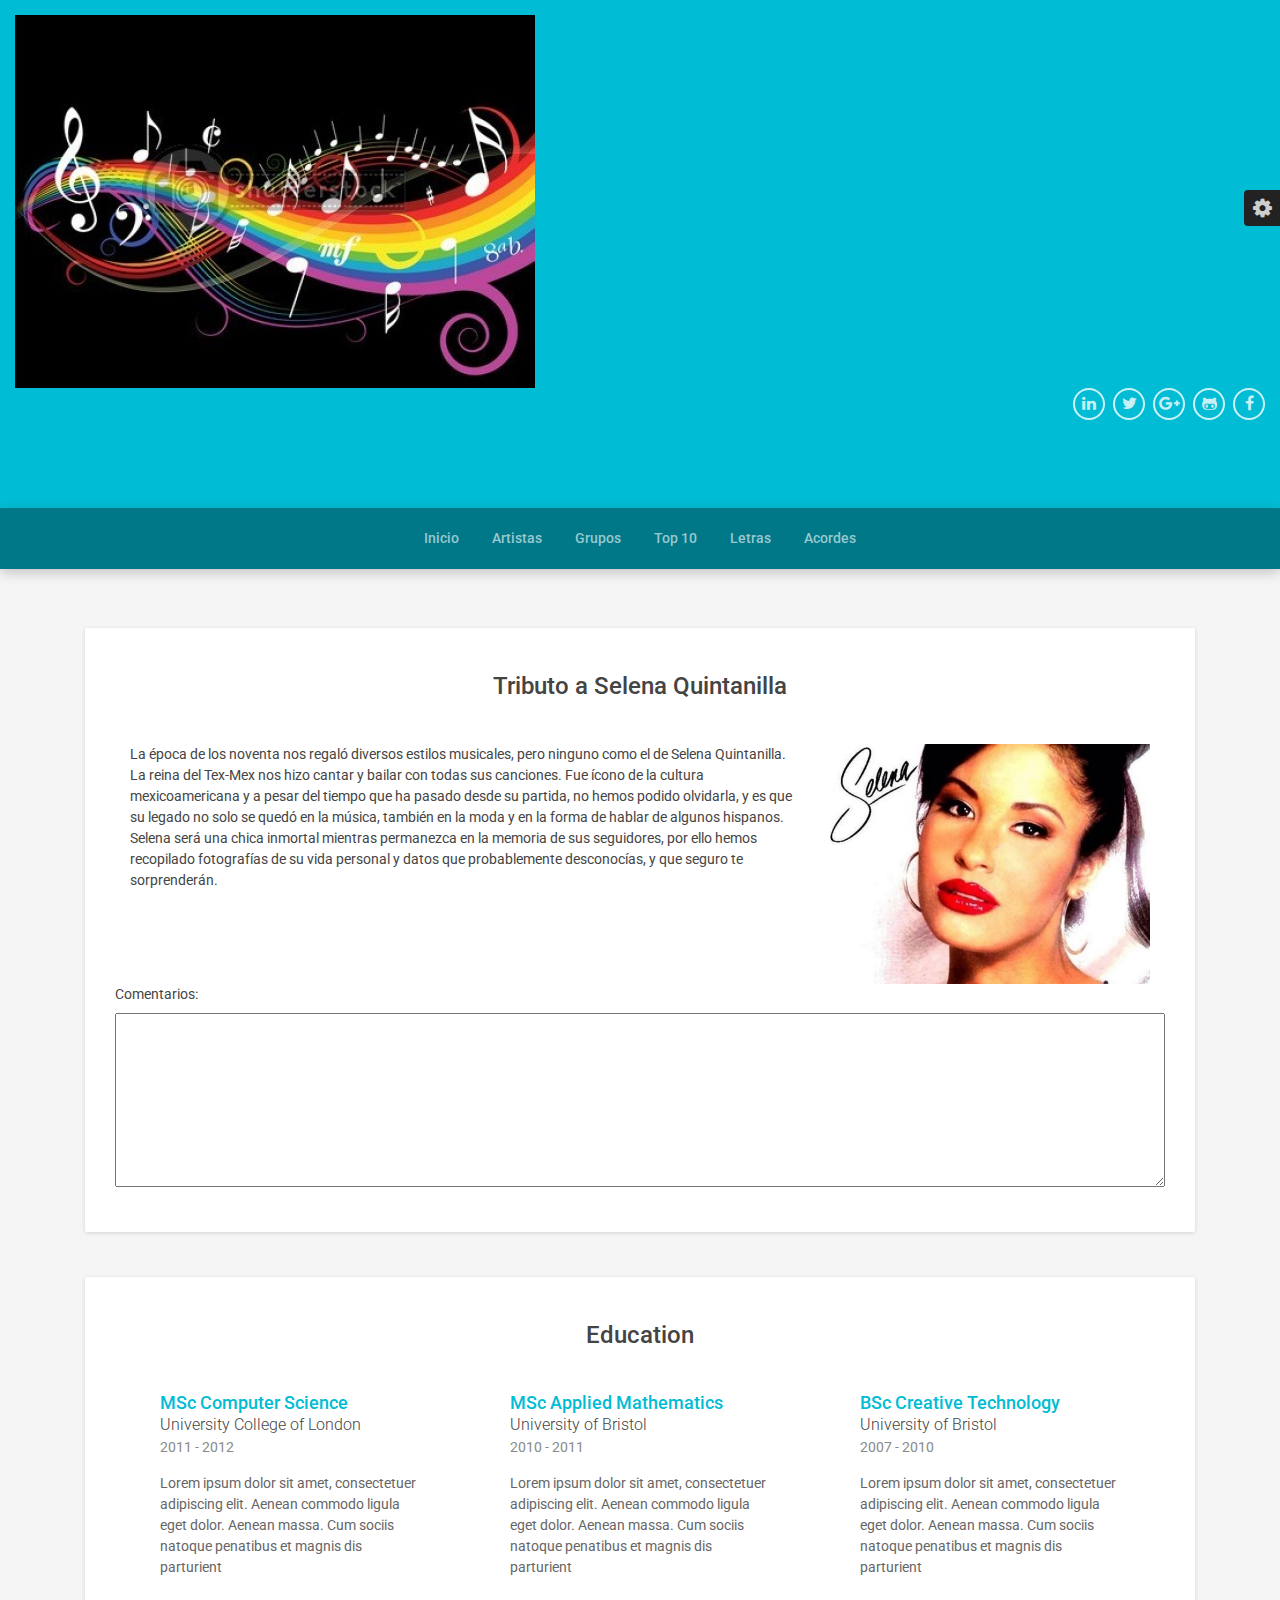
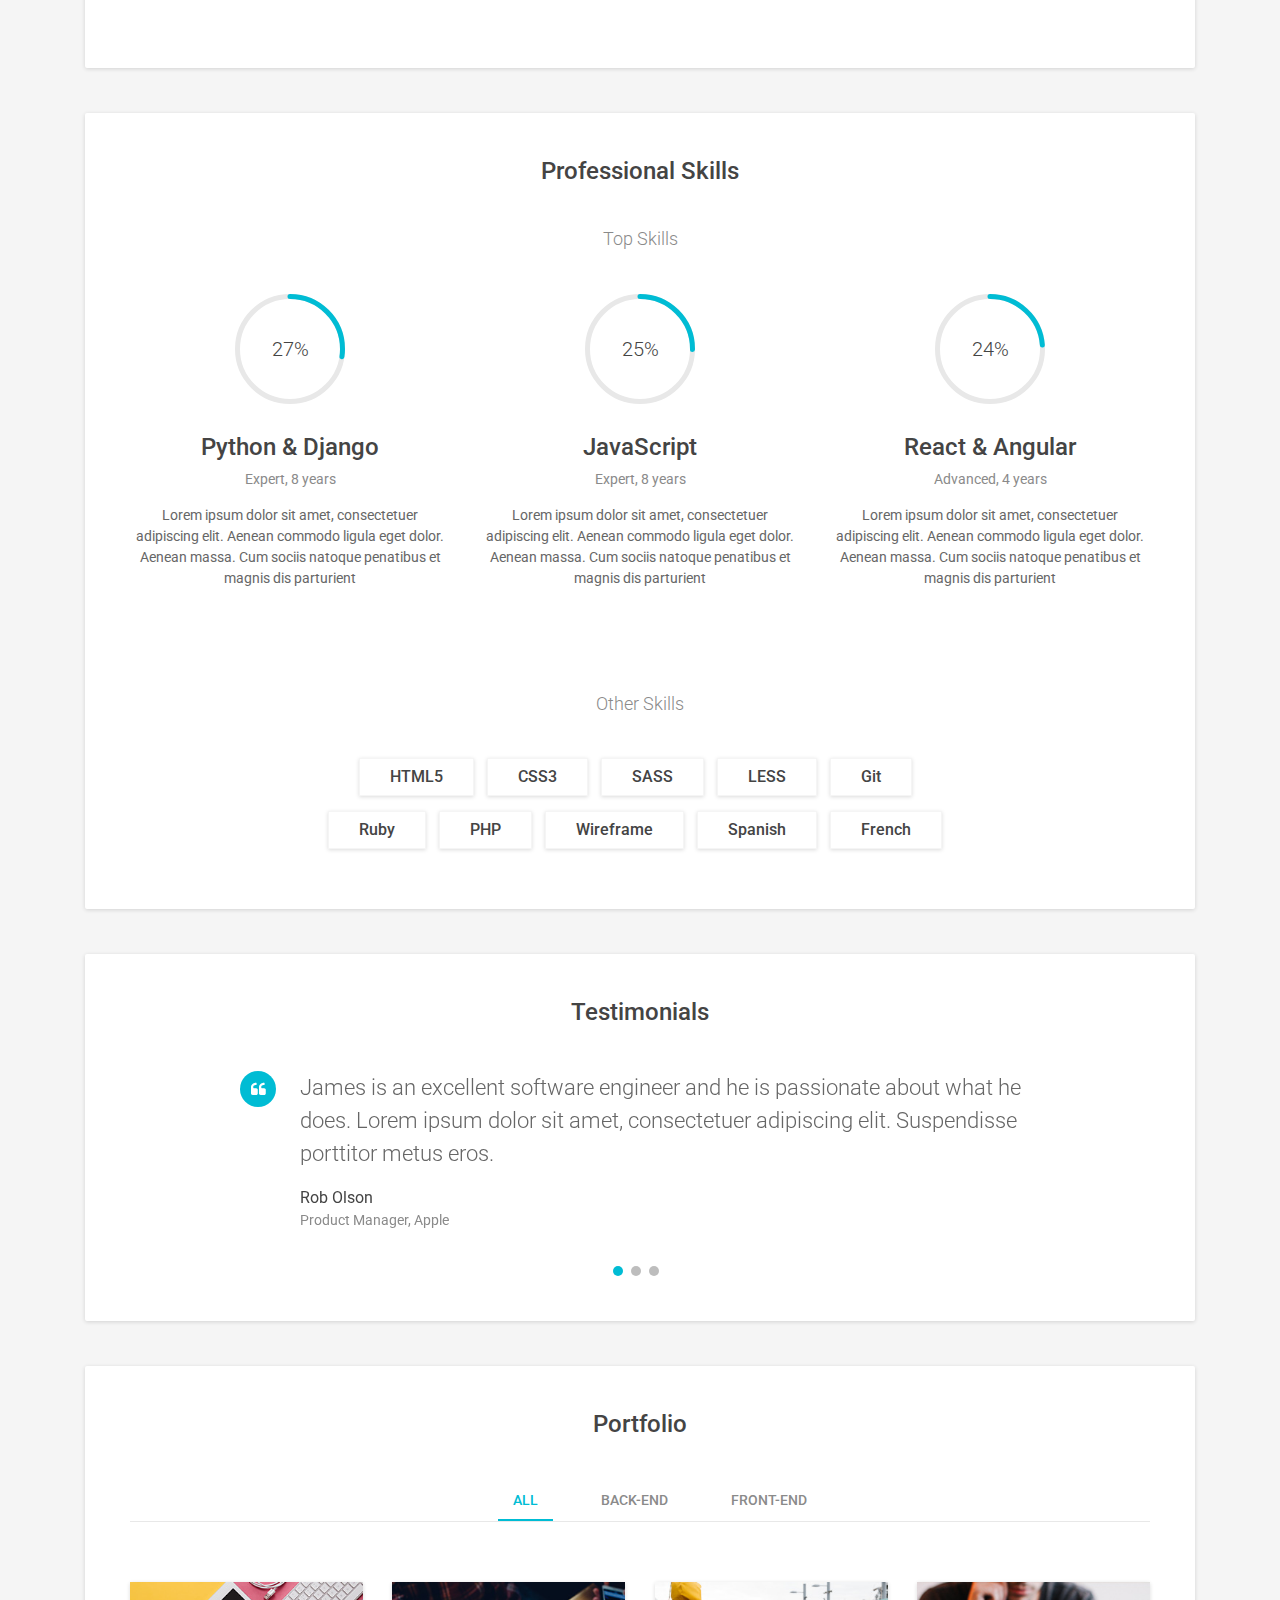
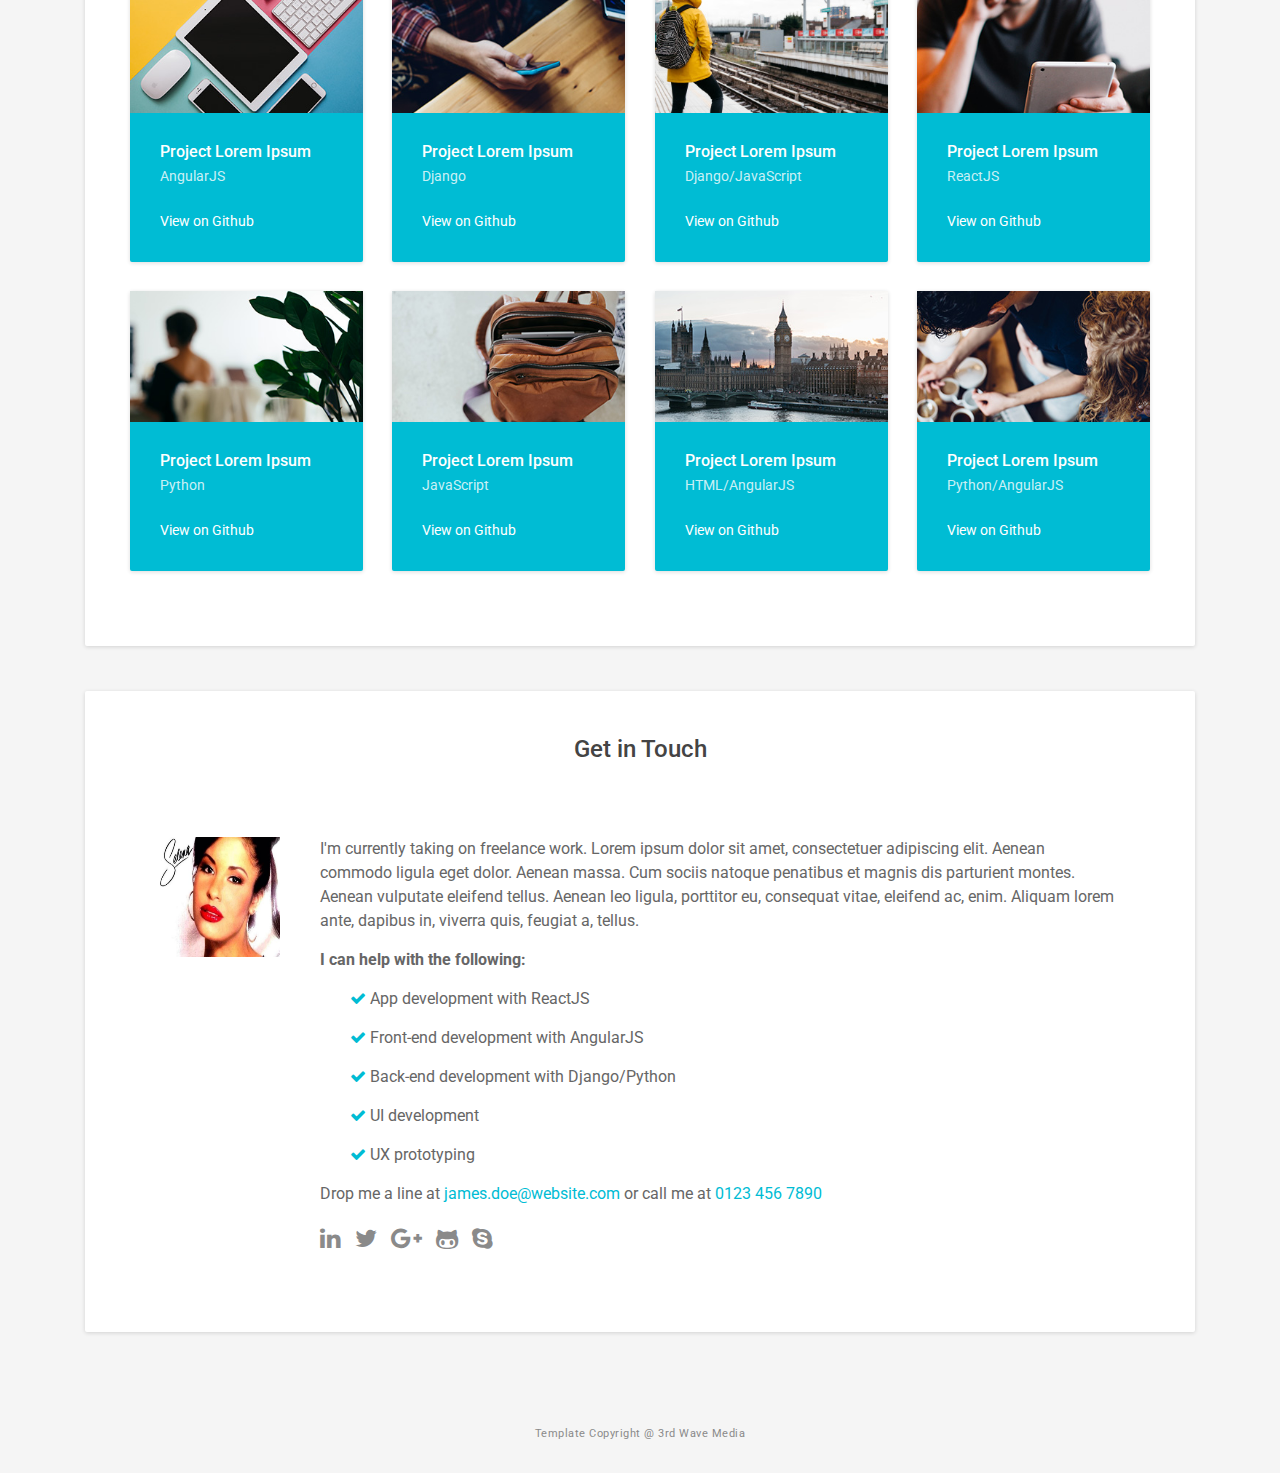
==== commit 0d07b437: "cambios en blog musica" ====
--- a/index.html
+++ b/index.html
@@ -58,73 +58,20 @@
     </header><!--//header-->
 
     <div class="wrapper container">
-        <section id="experiences-section" class="experiences-section section">
-            <h2 class="section-title">Work Experiences</h2>
-            <div class="timeline">
-                <div class="item">
-                    <div class="work-place">
-                        <h3 class="place">Google</h3>
-                        <div class="location"><i class="fa fa-map-marker" aria-hidden="true"></i>Mountain View</div>
-                    </div>
-                    <div class="job-meta">
-                        <div class="title">Senior Software Engineer</div>
-                        <div class="time">2016 - Present</div>
-                    </div><!--//job-meta-->
-                    <div class="job-desc">
-                        <p>Lorem ipsum dolor sit amet, consectetuer adipiscing elit. Aenean commodo ligula eget dolor. Aenean massa. Cum sociis natoque penatibus et magnis dis parturient montes, nascetur ridiculus mus. Donec quam felis, ultricies nec, pellentesque eu, pretium quis, sem. Donec pede justo, fringilla vel, aliquet nec, vulputate eget, arcu. In enim justo, rhoncus ut, imperdiet a, venenatis vitae, justo.</p>
-                        <ul>
-                            <li>Lorem ipsum dolor sit amet</li>
-                            <li>Donec pede justo ante</li>
-                            <li>Maecenas tempus tellus eget </li>
-                        </ul>
-                    </div><!--//job-desc-->
-                </div><!--//item-->
-
-                <div class="item">
-                    <div class="work-place">
-                        <h3 class="place">Apple</h3>
-                        <div class="location"><i class="fa fa-map-marker" aria-hidden="true"></i>New York</div>
-                    </div>
-                    <div class="job-meta">
-                        <div class="title">Lead Software Engineer</div>
-                        <div class="time">2015 - 2016</div>
-                    </div><!--//job-meta-->
-                    <div class="job-desc">
-                        <p>Lorem ipsum dolor sit amet, consectetuer adipiscing elit. Aenean commodo ligula eget dolor. Aenean massa. Cum sociis natoque penatibus et magnis dis parturient montes, nascetur ridiculus mus. Donec quam felis, ultricies nec, pellentesque eu, pretium quis, sem. Donec pede justo, fringilla vel, aliquet nec, vulputate eget, arcu. In enim justo, rhoncus ut, imperdiet a, venenatis vitae, justo.</p>
-                    </div><!--//job-desc-->
-                </div><!--//item-->
-
-                <div class="item">
-                    <div class="work-place">
-                        <h3 class="place">Twitter</h3>
-                        <div class="location"><i class="fa fa-map-marker" aria-hidden="true"></i>London</div>
-                    </div>
-                    <div class="job-meta">
-                        <div class="title">Software Engineer</div>
-                        <div class="time">2013 - 2015</div>
-                    </div><!--//job-meta-->
-                    <div class="job-desc">
-                        <p>Lorem ipsum dolor sit amet, consectetuer adipiscing elit. Aenean commodo ligula eget dolor. Aenean massa. Cum sociis natoque penatibus et magnis dis parturient montes, nascetur ridiculus mus. Donec quam felis, ultricies nec, pellentesque eu, pretium quis, sem. Donec pede justo, fringilla vel, aliquet nec, vulputate eget, arcu. In enim justo, rhoncus ut, imperdiet a, venenatis vitae, justo.</p>
-                    </div><!--//job-desc-->
-                </div><!--//item-->
-
-                <div class="item">
-                    <div class="work-place">
-                        <h3 class="place">Startup Hub</h3>
-                        <div class="location"><i class="fa fa-map-marker" aria-hidden="true"></i>London</div>
-                    </div>
-                    <div class="job-meta">
-                        <div class="title">Founder &amp; Lead Developer</div>
-                        <div class="time">2012 - 2013</div>
-                    </div><!--//job-meta-->
-                    <div class="job-desc">
-                        <p>Lorem ipsum dolor sit amet, consectetuer adipiscing elit. Aenean commodo ligula eget dolor. Aenean massa. Cum sociis natoque penatibus et magnis dis parturient montes, nascetur ridiculus mus. Donec quam felis, ultricies nec, pellentesque eu, pretium quis, sem. Donec pede justo, fringilla vel, aliquet nec, vulputate eget, arcu. In enim justo, rhoncus ut, imperdiet a, venenatis vitae, justo.</p>
-                    </div><!--//job-desc-->
-                </div><!--//item-->
-
-            </div><!--//timeline-->
-
-        </section><!--//section-->
+      <section id="experiences-section" class="experiences-section section">
+         <h2 class="section-title">Tributo a Selena Quintanilla</h2>
+         <div class="row">
+           <p class="col-sm-8">La época de los noventa nos regaló diversos estilos musicales, pero ninguno como el de Selena Quintanilla. La reina del Tex-Mex nos hizo cantar y bailar con todas sus canciones. Fue ícono de la cultura mexicoamericana y a pesar del tiempo que ha pasado desde su partida, no hemos podido olvidarla, y es que su legado no solo se quedó en la música, también en la moda y en la forma de hablar de algunos hispanos.
+             <br>Selena será una chica inmortal mientras permanezca en la memoria de sus seguidores, por ello hemos recopilado fotografías de su vida personal y datos que probablemente desconocías, y que seguro te sorprenderán.</p>
+           <img class="col-sm-4" src="assets/images/portfolio/selena.jpeg" alt="">
+         </div>
+
+         <div class="row">
+           <label for="comment_tribute">Comentarios:</label>
+           <textarea id="comment_tribute" name="name" rows="8" cols="80" class="col-lg-12"></textarea>
+         </div>
+
+     </section><!--//section-->
 
         <section id="education-section" class="education-section section">
             <h2 class="section-title">Education</h2>
@@ -409,7 +356,7 @@
         <section id="contact-section" class="contact-section section">
             <h2 class="section-title">Get in Touch</h2>
             <div class="intro">
-                <img class="profile-image" src="assets/images/profile-image.png" alt="">
+                <img class="profile-image" src="assets/images/portfolio/selena.jpeg" alt="">
                 <div class="dialog">
                     <p>I'm currently taking on freelance work. Lorem ipsum dolor sit amet, consectetuer adipiscing elit. Aenean commodo ligula eget dolor. Aenean massa. Cum sociis natoque penatibus et magnis dis parturient montes. Aenean vulputate eleifend tellus. Aenean leo ligula, porttitor eu, consequat vitae, eleifend ac, enim. Aliquam lorem ante, dapibus in, viverra quis, feugiat a, tellus.</p>
                     <p><strong>I can help with the following:</strong></p>
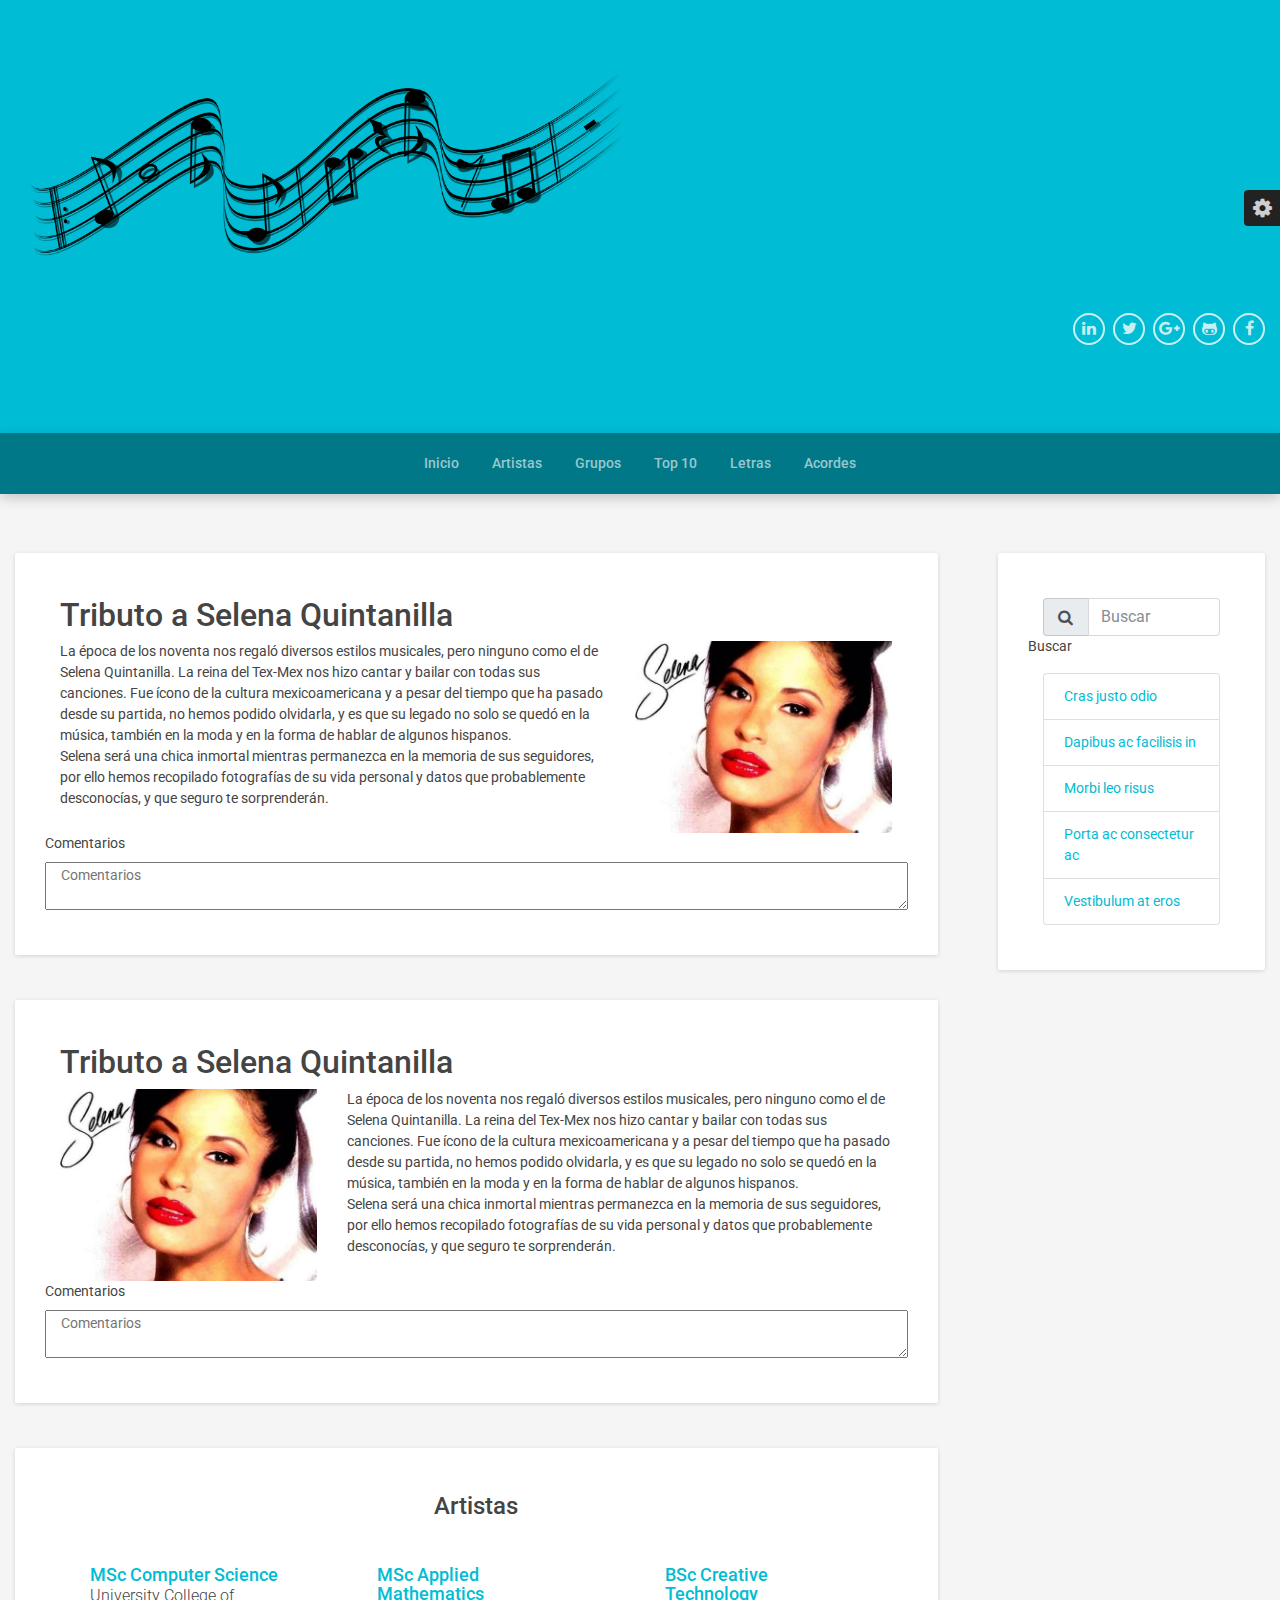
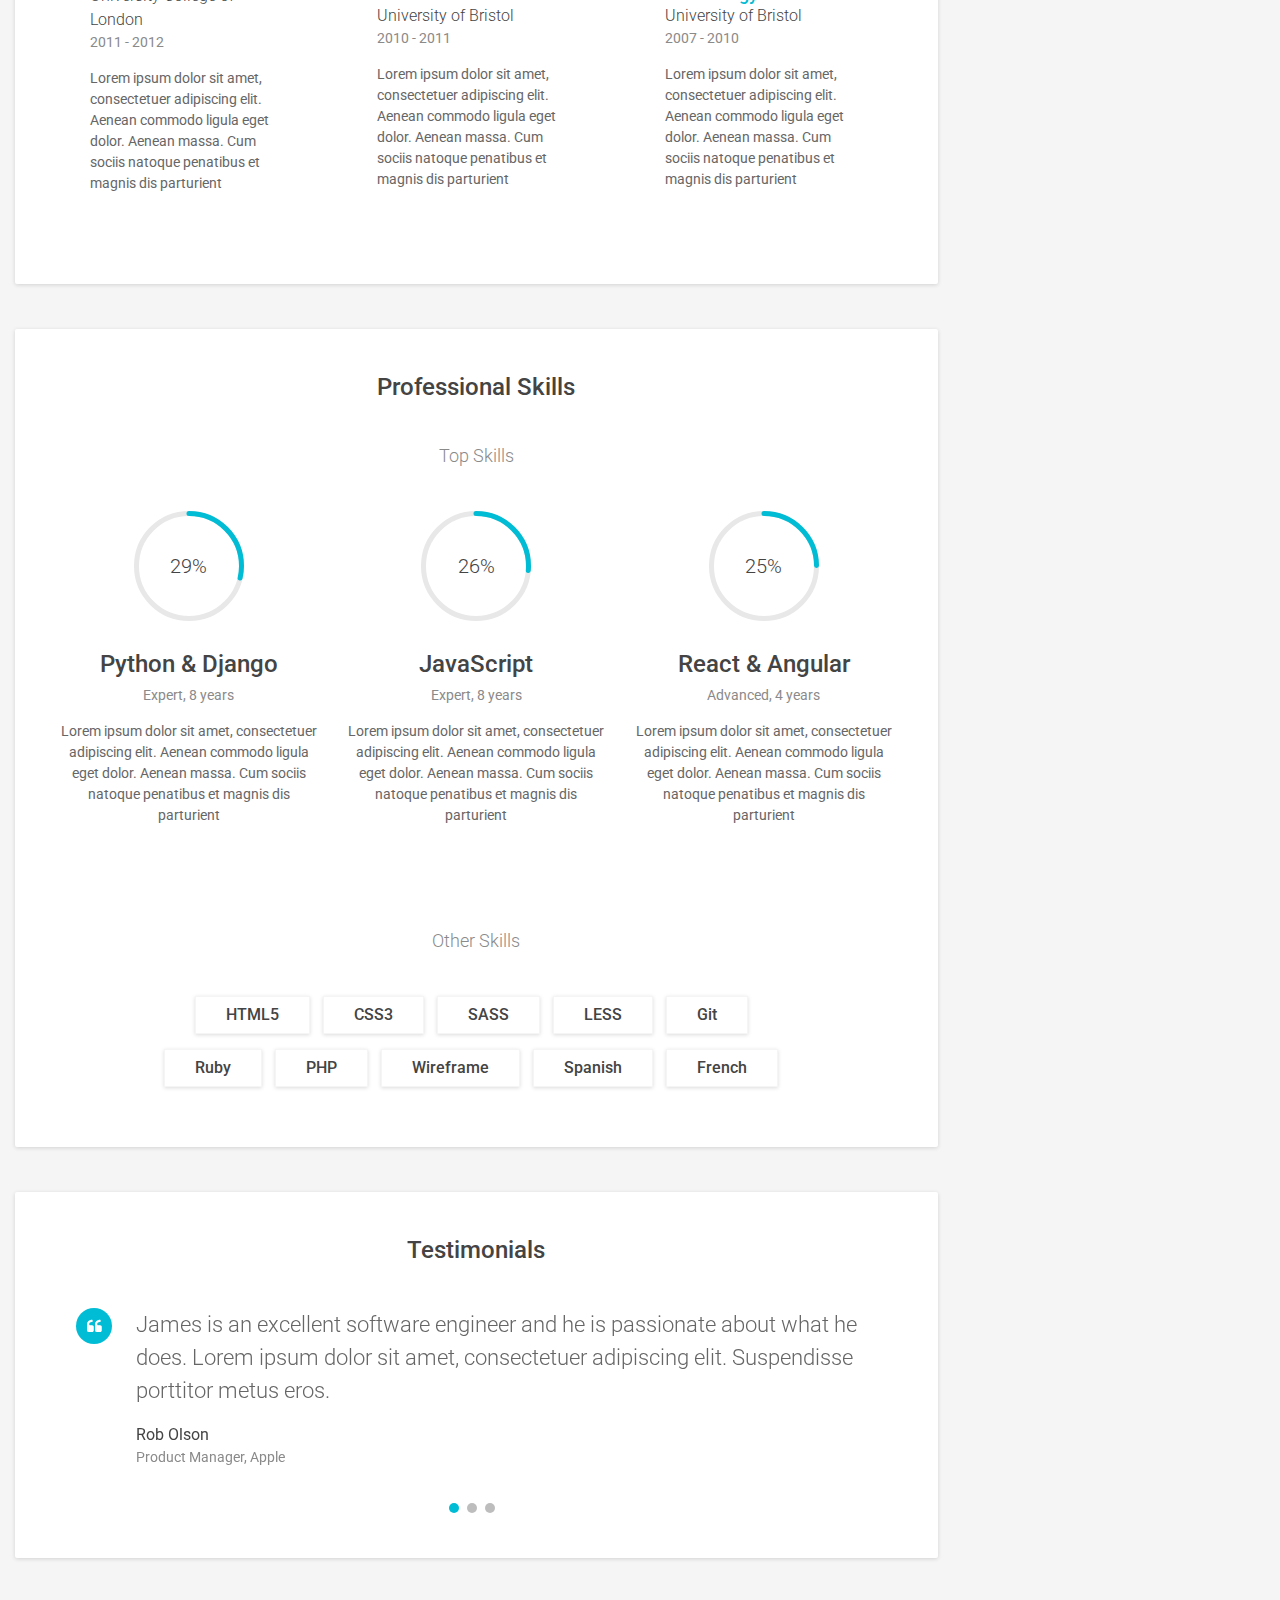
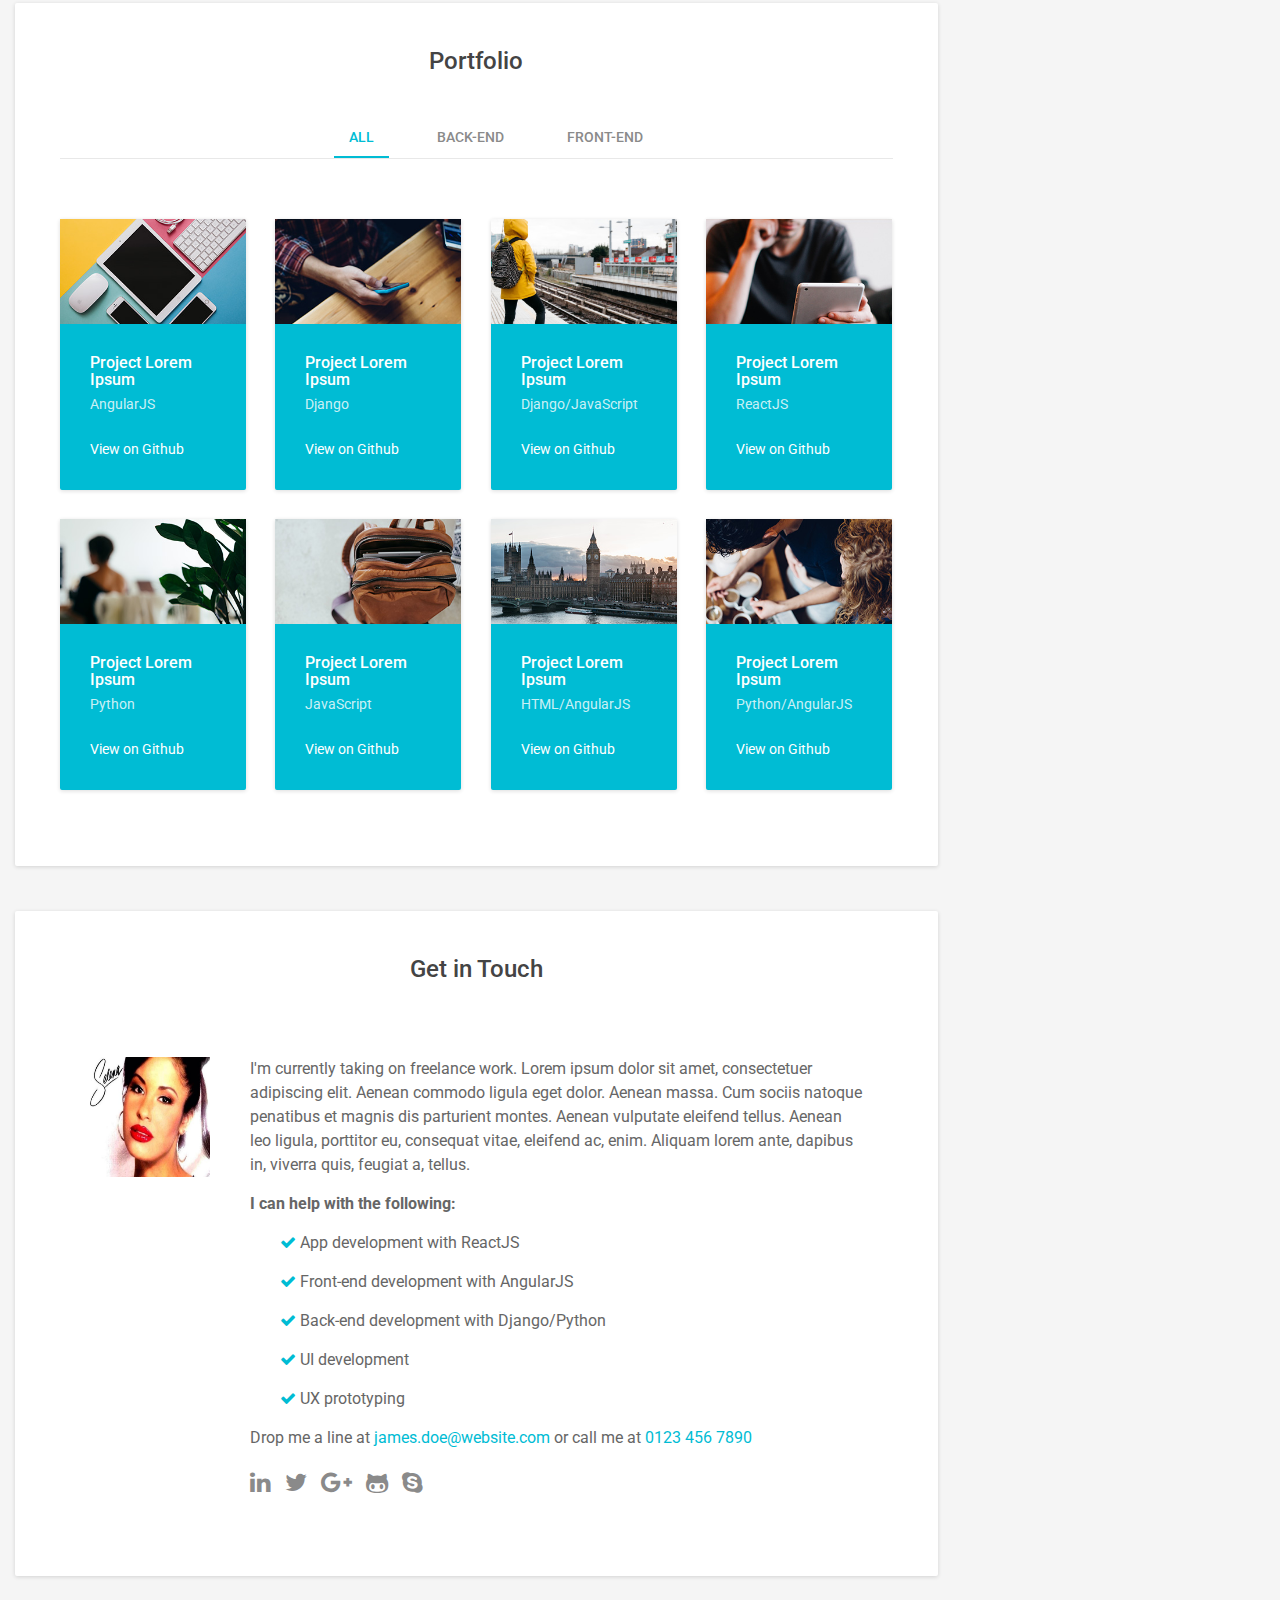
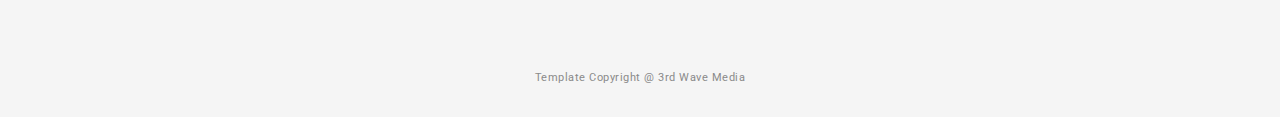
==== commit 6732e648: "search field" ====
--- a/index.html
+++ b/index.html
@@ -29,7 +29,7 @@
         <div class="top-bar container-fluid">
 
           <div>
-              <img src="assets/images/logos/logo_blog_musica.jpg" alt="">
+              <img src="assets/images/logos/logo_blog_musica.png" alt=""  class="col-lg-6 col-md-12 col-sm-12">
           </div>
 
             <ul class="social list-inline float-right">
@@ -57,330 +57,385 @@
 
     </header><!--//header-->
 
-    <div class="wrapper container">
-      <section id="experiences-section" class="experiences-section section">
-         <h2 class="section-title">Tributo a Selena Quintanilla</h2>
-         <div class="row">
-           <p class="col-sm-8">La época de los noventa nos regaló diversos estilos musicales, pero ninguno como el de Selena Quintanilla. La reina del Tex-Mex nos hizo cantar y bailar con todas sus canciones. Fue ícono de la cultura mexicoamericana y a pesar del tiempo que ha pasado desde su partida, no hemos podido olvidarla, y es que su legado no solo se quedó en la música, también en la moda y en la forma de hablar de algunos hispanos.
-             <br>Selena será una chica inmortal mientras permanezca en la memoria de sus seguidores, por ello hemos recopilado fotografías de su vida personal y datos que probablemente desconocías, y que seguro te sorprenderán.</p>
-           <img class="col-sm-4" src="assets/images/portfolio/selena.jpeg" alt="">
-         </div>
-
-         <div class="row">
-           <label for="comment_tribute">Comentarios:</label>
-           <textarea id="comment_tribute" name="name" rows="8" cols="80" class="col-lg-12"></textarea>
-         </div>
-
-     </section><!--//section-->
-
-        <section id="education-section" class="education-section section">
-            <h2 class="section-title">Education</h2>
-            <div class="row">
-                <div class="item col-12 col-md-4">
-                    <div class="item-inner">
-                        <h3 class="degree">MSc Computer Science</h3>
-                        <div class="education-body">
-                            University College of London
-                        </div><!--//education-body-->
-                        <div class="time">2011 - 2012</div>
-                        <div class="desc">
-                            Lorem ipsum dolor sit amet, consectetuer adipiscing elit. Aenean commodo ligula eget dolor. Aenean massa. Cum sociis natoque penatibus et magnis dis parturient
-                        </div>
-                    </div><!--//item-inner-->
-                </div><!--//item-->
-                <div class="item col-12 col-md-4">
-                    <div class="item-inner">
-                        <h3 class="degree">MSc Applied Mathematics</h3>
-                        <div class="education-body">
-                            University of Bristol
-                        </div><!--//education-body-->
-                        <div class="time">2010 - 2011</div>
-                        <div class="desc">
-                            Lorem ipsum dolor sit amet, consectetuer adipiscing elit. Aenean commodo ligula eget dolor. Aenean massa. Cum sociis natoque penatibus et magnis dis parturient
-                        </div>
-                    </div><!--//item-inner-->
-                </div><!--//item-->
-                <div class="item col-12 col-md-4">
-                    <div class="item-inner">
-                        <h3 class="degree">BSc Creative Technology</h3>
-                        <div class="education-body">
-                            University of Bristol
-                        </div><!--//education-body-->
-                        <div class="time">2007 - 2010</div>
-                        <div class="desc">
-                            Lorem ipsum dolor sit amet, consectetuer adipiscing elit. Aenean commodo ligula eget dolor. Aenean massa. Cum sociis natoque penatibus et magnis dis parturient
-                        </div>
-                    </div><!--//item-inner-->
-                </div><!--//item-->
-
-            </div><!--//row-->
-        </section><!--//section-->
-
-
-        <section id="skills-section" class="skills-section section text-center">
-            <h2 class="section-title">Professional Skills</h2>
-            <div class="top-skills">
-                <h3 class="subtitle">Top Skills</h3>
-                <div class="row">
-                    <div class="item col-12 col-md-4">
-                        <div class="item-inner">
-                            <div class="chart-easy-pie text-center">
-                                <div class="chart-theme-1 chart" data-percent="98"><span>98</span>%</div>
-                            </div>
-                            <h4 class="skill-name">Python &amp; Django</h4>
-                            <div class="level">Expert, 8 years</div>
-                            <div class="desc">
-                                Lorem ipsum dolor sit amet, consectetuer adipiscing elit. Aenean commodo ligula eget dolor. Aenean massa. Cum sociis natoque penatibus et magnis dis parturient
-                            </div>
-                        </div><!--//item-inner-->
-                    </div><!--//item-->
-                    <div class="item col-12 col-md-4">
-                        <div class="item-inner">
-                            <div class="chart-easy-pie text-center">
-                                <div class="chart-theme-1 chart" data-percent="90"><span>90</span>%</div>
-                            </div>
-                            <h4 class="skill-name">JavaScript</h4>
-                            <div class="level">Expert, 8 years</div>
-                            <div class="desc">
-                                Lorem ipsum dolor sit amet, consectetuer adipiscing elit. Aenean commodo ligula eget dolor. Aenean massa. Cum sociis natoque penatibus et magnis dis parturient
-                            </div>
-                        </div><!--//item-inner-->
-                    </div><!--//item-->
-                    <div class="item col-12 col-md-4">
-                        <div class="item-inner">
-                            <div class="chart-easy-pie text-center">
-                                <div class="chart-theme-1 chart" data-percent="85"><span>85</span>%</div>
-                            </div>
-                            <h4 class="skill-name">React &amp; Angular</h4>
-                            <div class="level">Advanced, 4 years</div>
-                            <div class="desc">
-                                Lorem ipsum dolor sit amet, consectetuer adipiscing elit. Aenean commodo ligula eget dolor. Aenean massa. Cum sociis natoque penatibus et magnis dis parturient
-                            </div>
-                        </div><!--//item-inner-->
-                    </div><!--//item-->
-                </div><!--//row-->
-            </div><!--//top-skills-->
-
-            <div class="other-skills">
-                <h3 class="subtitle">Other Skills</h3>
-                <div class="misc-skills">
-                    <span class="skill-tag">HTML5</span>
-                    <span class="skill-tag">CSS3</span>
-                    <span class="skill-tag">SASS</span>
-                    <span class="skill-tag">LESS</span>
-                    <span class="skill-tag">Git</span>
-                    <br>
-                    <span class="skill-tag">Ruby</span>
-                    <span class="skill-tag">PHP</span>
-                    <span class="skill-tag">Wireframe</span>
-                    <span class="skill-tag">Spanish</span>
-                    <span class="skill-tag">French</span>
+    <div class="row flex">
+
+        <div class="col-md-9 col-lg-9">
+            <div class="panel panel-default panel-no-border">
+                <div class="panel-body">
+                  <div class="wrapper container col-lg-12">
+                    <section class="experiences-section section">
+                       <h2>Tributo a Selena Quintanilla</h2>
+                       <div class="row">
+                         <p class="col-sm-8">La época de los noventa nos regaló diversos estilos musicales, pero ninguno como el de Selena Quintanilla. La reina del Tex-Mex nos hizo cantar y bailar con todas sus canciones. Fue ícono de la cultura mexicoamericana y a pesar del tiempo que ha pasado desde su partida, no hemos podido olvidarla, y es que su legado no solo se quedó en la música, también en la moda y en la forma de hablar de algunos hispanos.
+                           <br>Selena será una chica inmortal mientras permanezca en la memoria de sus seguidores, por ello hemos recopilado fotografías de su vida personal y datos que probablemente desconocías, y que seguro te sorprenderán.</p>
+                         <img class="col-sm-4" src="assets/images/portfolio/selena.jpeg" alt="">
+                       </div>
+
+                       <div class="row">
+                         <label for="selena_blog">Comentarios</label>
+                         <textarea id="selena_blog" name="comments"class="col-lg-12" placeholder="Comentarios"></textarea>
+                       </div>
+
+                   </section><!--//section-->
+                   <section class="experiences-section section">
+                      <h2>Tributo a Selena Quintanilla</h2>
+                      <div class="row">
+                        <img class="col-sm-4" src="assets/images/portfolio/selena.jpeg" alt="">
+                        <p class="col-sm-8">La época de los noventa nos regaló diversos estilos musicales, pero ninguno como el de Selena Quintanilla. La reina del Tex-Mex nos hizo cantar y bailar con todas sus canciones. Fue ícono de la cultura mexicoamericana y a pesar del tiempo que ha pasado desde su partida, no hemos podido olvidarla, y es que su legado no solo se quedó en la música, también en la moda y en la forma de hablar de algunos hispanos.
+                          <br>Selena será una chica inmortal mientras permanezca en la memoria de sus seguidores, por ello hemos recopilado fotografías de su vida personal y datos que probablemente desconocías, y que seguro te sorprenderán.</p>
+
+                      </div>
+
+                      <div class="row">
+                        <label for="selena_blog">Comentarios</label>
+                        <textarea id="selena_blog" name="comments"class="col-lg-12" placeholder="Comentarios"></textarea>
+                      </div>
+
+                  </section><!--//section-->
+
+                      <section id="education-section" class="education-section section">
+                          <h2 class="section-title">Artistas</h2>
+                          <div class="row">
+                              <div class="item col-12 col-md-4">
+                                  <div class="item-inner">
+                                      <h3 class="degree">MSc Computer Science</h3>
+                                      <div class="education-body">
+                                          University College of London
+                                      </div><!--//education-body-->
+                                      <div class="time">2011 - 2012</div>
+                                      <div class="desc">
+                                          Lorem ipsum dolor sit amet, consectetuer adipiscing elit. Aenean commodo ligula eget dolor. Aenean massa. Cum sociis natoque penatibus et magnis dis parturient
+                                      </div>
+                                  </div><!--//item-inner-->
+                              </div><!--//item-->
+                              <div class="item col-12 col-md-4">
+                                  <div class="item-inner">
+                                      <h3 class="degree">MSc Applied Mathematics</h3>
+                                      <div class="education-body">
+                                          University of Bristol
+                                      </div><!--//education-body-->
+                                      <div class="time">2010 - 2011</div>
+                                      <div class="desc">
+                                          Lorem ipsum dolor sit amet, consectetuer adipiscing elit. Aenean commodo ligula eget dolor. Aenean massa. Cum sociis natoque penatibus et magnis dis parturient
+                                      </div>
+                                  </div><!--//item-inner-->
+                              </div><!--//item-->
+                              <div class="item col-12 col-md-4">
+                                  <div class="item-inner">
+                                      <h3 class="degree">BSc Creative Technology</h3>
+                                      <div class="education-body">
+                                          University of Bristol
+                                      </div><!--//education-body-->
+                                      <div class="time">2007 - 2010</div>
+                                      <div class="desc">
+                                          Lorem ipsum dolor sit amet, consectetuer adipiscing elit. Aenean commodo ligula eget dolor. Aenean massa. Cum sociis natoque penatibus et magnis dis parturient
+                                      </div>
+                                  </div><!--//item-inner-->
+                              </div><!--//item-->
+
+                          </div><!--//row-->
+                      </section><!--//section-->
+
+
+                      <section id="skills-section" class="skills-section section text-center">
+                          <h2 class="section-title">Professional Skills</h2>
+                          <div class="top-skills">
+                              <h3 class="subtitle">Top Skills</h3>
+                              <div class="row">
+                                  <div class="item col-12 col-md-4">
+                                      <div class="item-inner">
+                                          <div class="chart-easy-pie text-center">
+                                              <div class="chart-theme-1 chart" data-percent="98"><span>98</span>%</div>
+                                          </div>
+                                          <h4 class="skill-name">Python &amp; Django</h4>
+                                          <div class="level">Expert, 8 years</div>
+                                          <div class="desc">
+                                              Lorem ipsum dolor sit amet, consectetuer adipiscing elit. Aenean commodo ligula eget dolor. Aenean massa. Cum sociis natoque penatibus et magnis dis parturient
+                                          </div>
+                                      </div><!--//item-inner-->
+                                  </div><!--//item-->
+                                  <div class="item col-12 col-md-4">
+                                      <div class="item-inner">
+                                          <div class="chart-easy-pie text-center">
+                                              <div class="chart-theme-1 chart" data-percent="90"><span>90</span>%</div>
+                                          </div>
+                                          <h4 class="skill-name">JavaScript</h4>
+                                          <div class="level">Expert, 8 years</div>
+                                          <div class="desc">
+                                              Lorem ipsum dolor sit amet, consectetuer adipiscing elit. Aenean commodo ligula eget dolor. Aenean massa. Cum sociis natoque penatibus et magnis dis parturient
+                                          </div>
+                                      </div><!--//item-inner-->
+                                  </div><!--//item-->
+                                  <div class="item col-12 col-md-4">
+                                      <div class="item-inner">
+                                          <div class="chart-easy-pie text-center">
+                                              <div class="chart-theme-1 chart" data-percent="85"><span>85</span>%</div>
+                                          </div>
+                                          <h4 class="skill-name">React &amp; Angular</h4>
+                                          <div class="level">Advanced, 4 years</div>
+                                          <div class="desc">
+                                              Lorem ipsum dolor sit amet, consectetuer adipiscing elit. Aenean commodo ligula eget dolor. Aenean massa. Cum sociis natoque penatibus et magnis dis parturient
+                                          </div>
+                                      </div><!--//item-inner-->
+                                  </div><!--//item-->
+                              </div><!--//row-->
+                          </div><!--//top-skills-->
+
+                          <div class="other-skills">
+                              <h3 class="subtitle">Other Skills</h3>
+                              <div class="misc-skills">
+                                  <span class="skill-tag">HTML5</span>
+                                  <span class="skill-tag">CSS3</span>
+                                  <span class="skill-tag">SASS</span>
+                                  <span class="skill-tag">LESS</span>
+                                  <span class="skill-tag">Git</span>
+                                  <br>
+                                  <span class="skill-tag">Ruby</span>
+                                  <span class="skill-tag">PHP</span>
+                                  <span class="skill-tag">Wireframe</span>
+                                  <span class="skill-tag">Spanish</span>
+                                  <span class="skill-tag">French</span>
+                              </div>
+                          </div><!--//other-skills-->
+
+                      </section><!--//skills-section-->
+
+                      <section id="testimonials-section" class="testimonials-section section">
+                          <h2 class="section-title">Testimonials</h2>
+
+                          <div id="testimonials-carousel" class="testimonials-carousel carousel slide" data-interval="8000">
+
+                              <!-- Indicators -->
+                              <ol class="carousel-indicators">
+                                  <li data-target="#testimonials-carousel" data-slide-to="0" class="active"></li>
+                                  <li data-target="#testimonials-carousel" data-slide-to="1"></li>
+                                  <li data-target="#testimonials-carousel" data-slide-to="2"></li>
+                              </ol>
+
+                              <!-- Wrapper for slides -->
+                              <div class="carousel-inner">
+                                  <div class="item carousel-item active">
+                                      <blockquote class="quote">
+                                          <i class="fa fa-quote-left"></i>
+                                          <p>James is an excellent software engineer and he is passionate about what he does. Lorem ipsum dolor sit amet, consectetuer adipiscing elit. Suspendisse porttitor metus eros.</p>
+                                      </blockquote>
+                                      <div class="source">
+                                          <div class="name">Rob Olson</div>
+                                          <div class="position">Product Manager, Apple</div>
+                                      </div><!--//source-->
+
+                                  </div><!--//item-->
+                                  <div class="item carousel-item">
+                                      <blockquote class="quote">
+                                          <p><i class="fa fa-quote-left"></i>
+                                          Sed massa leo, aliquet non velit eu, volutpat vulputate odio. Interdum et malesuada fames ac ante ipsum primis in faucibus. Suspendisse porttitor metus eros, ut fringilla nulla auctor a.</p>
+
+                                      </blockquote>
+                                      <div class="source">
+                                          <div class="name">Christina Jensen</div>
+                                          <div class="position">Senior Developer, Twitter</div>
+                                      </div><!--//source-->
+
+                                  </div><!--//item-->
+                                  <div class="item carousel-item">
+                                      <blockquote class="quote">
+                                          <p><i class="fa fa-quote-left"></i>
+                                          Lorem ipsum dolor sit amet, consectetuer adipiscing elit. Aenean commodo ligula eget dolor. Aenean massa. Cum sociis natoque penatibus et magnis dis parturient montes</p>
+                                      </blockquote>
+                                      <div class="source">
+                                          <div class="name">Austin Ward</div>
+                                          <div class="position">CEO, Startup Hub</div>
+                                      </div><!--//source-->
+                                  </div><!--//item-->
+
+                              </div><!--//carousel-inner-->
+                          </div><!--//testimonials-carousel-->
+
+                      </section><!--//section-->
+
+
+                      <section id="portfolio-section" class="portfolio-section section">
+                          <h2 class="section-title">Portfolio</h2>
+                          <ul id="filters" class="filters clearfix">
+                              <li class="type active" data-filter="*">All</li>
+                              <li class="type" data-filter=".backend">Back-end</li>
+                              <li class="type" data-filter=".frontend">Front-end</li>
+                          </ul><!--//filters-->
+                          <div class="items-wrapper isotope row">
+                              <div class="item frontend col-lg-3 col-6">
+                                  <div class="item-inner">
+                                      <figure class="figure">
+                                          <img class="img-fluid" src="assets/images/portfolio/portfolio-1.jpg" alt="" />
+                                      </figure>
+                                      <div class="content text-left">
+                                          <h3 class="sub-title"><a href="#">Project Lorem Ipsum</a></h3>
+                                          <div class="meta">AngularJS</div>
+                                          <div class="action"><a href="#">View on Github</a></div>
+                                      </div><!--//content-->
+                                      <a class="link-mask" href="#"></a>
+                                  </div><!--//item-inner-->
+                              </div><!--//item-->
+                              <div class="item backend col-lg-3 col-6">
+                                  <div class="item-inner">
+                                      <figure class="figure">
+                                          <img class="img-fluid" src="assets/images/portfolio/portfolio-2.jpg" alt="" />
+                                      </figure>
+                                      <div class="content text-left">
+                                          <h3 class="sub-title"><a href="#">Project Lorem Ipsum</a></h3>
+                                          <div class="meta">Django</div>
+                                          <div class="action"><a href="#">View on Github</a></div>
+                                      </div><!--//content-->
+                                      <a class="link-mask" href="#"></a>
+                                  </div><!--//item-inner-->
+                              </div><!--//item-->
+                              <div class="item backend frontend col-lg-3 col-6">
+                                  <div class="item-inner">
+                                      <figure class="figure">
+                                          <img class="img-fluid" src="assets/images/portfolio/portfolio-3.jpg" alt="" />
+                                      </figure>
+                                      <div class="content text-left">
+                                          <h3 class="sub-title"><a href="#">Project Lorem Ipsum</a></h3>
+                                          <div class="meta">Django/JavaScript</div>
+                                          <div class="action"><a href="#">View on Github</a></div>
+                                      </div><!--//content-->
+                                      <a class="link-mask" href="#"></a>
+                                  </div><!--//item-inner-->
+                              </div><!--//item-->
+                              <div class="item frontend col-lg-3 col-6">
+                                  <div class="item-inner">
+                                      <figure class="figure">
+                                          <img class="img-fluid" src="assets/images/portfolio/portfolio-4.jpg" alt="" />
+                                      </figure>
+                                      <div class="content text-left">
+                                          <h3 class="sub-title"><a href="#">Project Lorem Ipsum</a></h3>
+                                          <div class="meta">ReactJS</div>
+                                          <div class="action"><a href="#">View on Github</a></div>
+                                      </div><!--//content-->
+                                      <a class="link-mask" href="#"></a>
+                                  </div><!--//item-inner-->
+                              </div><!--//item-->
+                              <div class="item backend col-lg-3 col-6">
+                                  <div class="item-inner">
+                                      <figure class="figure">
+                                          <img class="img-fluid" src="assets/images/portfolio/portfolio-5.jpg" alt="" />
+                                      </figure>
+                                      <div class="content text-left">
+                                          <h3 class="sub-title"><a href="#">Project Lorem Ipsum</a></h3>
+                                          <div class="meta">Python</div>
+                                          <div class="action"><a href="#">View on Github</a></div>
+                                      </div><!--//content-->
+                                      <a class="link-mask" href="#"></a>
+                                  </div><!--//item-inner-->
+                              </div><!--//item-->
+                              <div class="item backend col-lg-3 col-6">
+                                  <div class="item-inner">
+                                      <figure class="figure">
+                                          <img class="img-fluid" src="assets/images/portfolio/portfolio-6.jpg" alt="" />
+                                      </figure>
+                                      <div class="content text-left">
+                                          <h3 class="sub-title"><a href="#">Project Lorem Ipsum</a></h3>
+                                          <div class="meta">JavaScript</div>
+                                          <div class="action"><a href="#">View on Github</a></div>
+                                      </div><!--//content-->
+                                      <a class="link-mask" href="#"></a>
+                                  </div><!--//item-inner-->
+                              </div><!--//item-->
+
+                              <div class="item frontend col-lg-3 col-6">
+                                  <div class="item-inner">
+                                      <figure class="figure">
+                                          <img class="img-fluid" src="assets/images/portfolio/portfolio-7.jpg" alt="" />
+                                      </figure>
+                                      <div class="content text-left">
+                                          <h3 class="sub-title"><a href="#">Project Lorem Ipsum</a></h3>
+                                          <div class="meta">HTML/AngularJS</div>
+                                          <div class="action"><a href="#">View on Github</a></div>
+                                      </div><!--//content-->
+                                      <a class="link-mask" href="#"></a>
+                                  </div><!--//item-inner-->
+                              </div><!--//item-->
+
+                              <div class="item frontend backend col-lg-3 col-6">
+                                  <div class="item-inner">
+                                      <figure class="figure">
+                                          <img class="img-fluid" src="assets/images/portfolio/portfolio-8.jpg" alt="" />
+                                      </figure>
+                                      <div class="content text-left">
+                                          <h3 class="sub-title"><a href="#">Project Lorem Ipsum</a></h3>
+                                          <div class="meta">Python/AngularJS</div>
+                                          <div class="action"><a href="#">View on Github</a></div>
+                                      </div><!--//content-->
+                                      <a class="link-mask" href="#"></a>
+                                  </div><!--//item-inner-->
+                              </div><!--//item-->
+
+                          </div><!--//item-wrapper-->
+
+                      </section><!--//section-->
+
+                      <section id="contact-section" class="contact-section section">
+                          <h2 class="section-title">Get in Touch</h2>
+                          <div class="intro">
+                              <img class="profile-image" src="assets/images/portfolio/selena.jpeg" alt="">
+                              <div class="dialog">
+                                  <p>I'm currently taking on freelance work. Lorem ipsum dolor sit amet, consectetuer adipiscing elit. Aenean commodo ligula eget dolor. Aenean massa. Cum sociis natoque penatibus et magnis dis parturient montes. Aenean vulputate eleifend tellus. Aenean leo ligula, porttitor eu, consequat vitae, eleifend ac, enim. Aliquam lorem ante, dapibus in, viverra quis, feugiat a, tellus.</p>
+                                  <p><strong>I can help with the following:</strong></p>
+                                  <ul class="list-unstyled service-list">
+                                      <li><i class="fa fa-check" aria-hidden="true"></i> App development with ReactJS</li>
+                                      <li><i class="fa fa-check" aria-hidden="true"></i> Front-end development with AngularJS</li>
+                                      <li><i class="fa fa-check" aria-hidden="true"></i> Back-end development with Django/Python</li>
+                                      <li><i class="fa fa-check" aria-hidden="true"></i> UI development</li>
+                                      <li><i class="fa fa-check" aria-hidden="true"></i> UX prototyping</li>
+                                  </ul>
+                                  <p>Drop me a line at <a href="mailto:someone@example.com">james.doe@website.com</a> or call me at <a href="tel:01234567890">0123 456 7890</a></p>
+                                  <ul class="social list-inline">
+                                      <li class="list-inline-item"><a href="#"><i class="fa fa-linkedin" aria-hidden="true"></i></a></li>
+                                      <li class="list-inline-item"><a href="#"><i class="fa fa-twitter" aria-hidden="true"></i></a></li>
+                                      <li class="list-inline-item"><a href="#"><i class="fa fa-google-plus" aria-hidden="true"></i></a></li>
+                                      <li class="list-inline-item"><a href="#"><i class="fa fa-github-alt" aria-hidden="true"></i></a></li>
+                                      <li class="list-inline-item"><a href="#"><i class="fa fa-skype" aria-hidden="true"></i></a></li>
+                                  </ul><!--//social-->
+                              </div><!--//diaplog-->
+                          </div><!--//intro-->
+
+                      </section><!--//section-->
+
+                  </div><!--//wrapper-->
                 </div>
-            </div><!--//other-skills-->
-
-        </section><!--//skills-section-->
-
-        <section id="testimonials-section" class="testimonials-section section">
-            <h2 class="section-title">Testimonials</h2>
-
-            <div id="testimonials-carousel" class="testimonials-carousel carousel slide" data-interval="8000">
-
-                <!-- Indicators -->
-                <ol class="carousel-indicators">
-                    <li data-target="#testimonials-carousel" data-slide-to="0" class="active"></li>
-                    <li data-target="#testimonials-carousel" data-slide-to="1"></li>
-                    <li data-target="#testimonials-carousel" data-slide-to="2"></li>
-                </ol>
-
-                <!-- Wrapper for slides -->
-                <div class="carousel-inner">
-                    <div class="item carousel-item active">
-                        <blockquote class="quote">
-                            <i class="fa fa-quote-left"></i>
-                            <p>James is an excellent software engineer and he is passionate about what he does. Lorem ipsum dolor sit amet, consectetuer adipiscing elit. Suspendisse porttitor metus eros.</p>
-                        </blockquote>
-                        <div class="source">
-                            <div class="name">Rob Olson</div>
-                            <div class="position">Product Manager, Apple</div>
-                        </div><!--//source-->
-
-                    </div><!--//item-->
-                    <div class="item carousel-item">
-                        <blockquote class="quote">
-                            <p><i class="fa fa-quote-left"></i>
-                            Sed massa leo, aliquet non velit eu, volutpat vulputate odio. Interdum et malesuada fames ac ante ipsum primis in faucibus. Suspendisse porttitor metus eros, ut fringilla nulla auctor a.</p>
-
-                        </blockquote>
-                        <div class="source">
-                            <div class="name">Christina Jensen</div>
-                            <div class="position">Senior Developer, Twitter</div>
-                        </div><!--//source-->
-
-                    </div><!--//item-->
-                    <div class="item carousel-item">
-                        <blockquote class="quote">
-                            <p><i class="fa fa-quote-left"></i>
-                            Lorem ipsum dolor sit amet, consectetuer adipiscing elit. Aenean commodo ligula eget dolor. Aenean massa. Cum sociis natoque penatibus et magnis dis parturient montes</p>
-                        </blockquote>
-                        <div class="source">
-                            <div class="name">Austin Ward</div>
-                            <div class="position">CEO, Startup Hub</div>
-                        </div><!--//source-->
-                    </div><!--//item-->
-
-                </div><!--//carousel-inner-->
-            </div><!--//testimonials-carousel-->
-
-        </section><!--//section-->
-
-
-        <section id="portfolio-section" class="portfolio-section section">
-            <h2 class="section-title">Portfolio</h2>
-            <ul id="filters" class="filters clearfix">
-                <li class="type active" data-filter="*">All</li>
-                <li class="type" data-filter=".backend">Back-end</li>
-                <li class="type" data-filter=".frontend">Front-end</li>
-            </ul><!--//filters-->
-            <div class="items-wrapper isotope row">
-                <div class="item frontend col-lg-3 col-6">
-                    <div class="item-inner">
-                        <figure class="figure">
-                            <img class="img-fluid" src="assets/images/portfolio/portfolio-1.jpg" alt="" />
-                        </figure>
-                        <div class="content text-left">
-                            <h3 class="sub-title"><a href="#">Project Lorem Ipsum</a></h3>
-                            <div class="meta">AngularJS</div>
-                            <div class="action"><a href="#">View on Github</a></div>
-                        </div><!--//content-->
-                        <a class="link-mask" href="#"></a>
-                    </div><!--//item-inner-->
-                </div><!--//item-->
-                <div class="item backend col-lg-3 col-6">
-                    <div class="item-inner">
-                        <figure class="figure">
-                            <img class="img-fluid" src="assets/images/portfolio/portfolio-2.jpg" alt="" />
-                        </figure>
-                        <div class="content text-left">
-                            <h3 class="sub-title"><a href="#">Project Lorem Ipsum</a></h3>
-                            <div class="meta">Django</div>
-                            <div class="action"><a href="#">View on Github</a></div>
-                        </div><!--//content-->
-                        <a class="link-mask" href="#"></a>
-                    </div><!--//item-inner-->
-                </div><!--//item-->
-                <div class="item backend frontend col-lg-3 col-6">
-                    <div class="item-inner">
-                        <figure class="figure">
-                            <img class="img-fluid" src="assets/images/portfolio/portfolio-3.jpg" alt="" />
-                        </figure>
-                        <div class="content text-left">
-                            <h3 class="sub-title"><a href="#">Project Lorem Ipsum</a></h3>
-                            <div class="meta">Django/JavaScript</div>
-                            <div class="action"><a href="#">View on Github</a></div>
-                        </div><!--//content-->
-                        <a class="link-mask" href="#"></a>
-                    </div><!--//item-inner-->
-                </div><!--//item-->
-                <div class="item frontend col-lg-3 col-6">
-                    <div class="item-inner">
-                        <figure class="figure">
-                            <img class="img-fluid" src="assets/images/portfolio/portfolio-4.jpg" alt="" />
-                        </figure>
-                        <div class="content text-left">
-                            <h3 class="sub-title"><a href="#">Project Lorem Ipsum</a></h3>
-                            <div class="meta">ReactJS</div>
-                            <div class="action"><a href="#">View on Github</a></div>
-                        </div><!--//content-->
-                        <a class="link-mask" href="#"></a>
-                    </div><!--//item-inner-->
-                </div><!--//item-->
-                <div class="item backend col-lg-3 col-6">
-                    <div class="item-inner">
-                        <figure class="figure">
-                            <img class="img-fluid" src="assets/images/portfolio/portfolio-5.jpg" alt="" />
-                        </figure>
-                        <div class="content text-left">
-                            <h3 class="sub-title"><a href="#">Project Lorem Ipsum</a></h3>
-                            <div class="meta">Python</div>
-                            <div class="action"><a href="#">View on Github</a></div>
-                        </div><!--//content-->
-                        <a class="link-mask" href="#"></a>
-                    </div><!--//item-inner-->
-                </div><!--//item-->
-                <div class="item backend col-lg-3 col-6">
-                    <div class="item-inner">
-                        <figure class="figure">
-                            <img class="img-fluid" src="assets/images/portfolio/portfolio-6.jpg" alt="" />
-                        </figure>
-                        <div class="content text-left">
-                            <h3 class="sub-title"><a href="#">Project Lorem Ipsum</a></h3>
-                            <div class="meta">JavaScript</div>
-                            <div class="action"><a href="#">View on Github</a></div>
-                        </div><!--//content-->
-                        <a class="link-mask" href="#"></a>
-                    </div><!--//item-inner-->
-                </div><!--//item-->
-
-                <div class="item frontend col-lg-3 col-6">
-                    <div class="item-inner">
-                        <figure class="figure">
-                            <img class="img-fluid" src="assets/images/portfolio/portfolio-7.jpg" alt="" />
-                        </figure>
-                        <div class="content text-left">
-                            <h3 class="sub-title"><a href="#">Project Lorem Ipsum</a></h3>
-                            <div class="meta">HTML/AngularJS</div>
-                            <div class="action"><a href="#">View on Github</a></div>
-                        </div><!--//content-->
-                        <a class="link-mask" href="#"></a>
-                    </div><!--//item-inner-->
-                </div><!--//item-->
-
-                <div class="item frontend backend col-lg-3 col-6">
-                    <div class="item-inner">
-                        <figure class="figure">
-                            <img class="img-fluid" src="assets/images/portfolio/portfolio-8.jpg" alt="" />
-                        </figure>
-                        <div class="content text-left">
-                            <h3 class="sub-title"><a href="#">Project Lorem Ipsum</a></h3>
-                            <div class="meta">Python/AngularJS</div>
-                            <div class="action"><a href="#">View on Github</a></div>
-                        </div><!--//content-->
-                        <a class="link-mask" href="#"></a>
-                    </div><!--//item-inner-->
-                </div><!--//item-->
-
-            </div><!--//item-wrapper-->
-
-        </section><!--//section-->
-
-        <section id="contact-section" class="contact-section section">
-            <h2 class="section-title">Get in Touch</h2>
-            <div class="intro">
-                <img class="profile-image" src="assets/images/portfolio/selena.jpeg" alt="">
-                <div class="dialog">
-                    <p>I'm currently taking on freelance work. Lorem ipsum dolor sit amet, consectetuer adipiscing elit. Aenean commodo ligula eget dolor. Aenean massa. Cum sociis natoque penatibus et magnis dis parturient montes. Aenean vulputate eleifend tellus. Aenean leo ligula, porttitor eu, consequat vitae, eleifend ac, enim. Aliquam lorem ante, dapibus in, viverra quis, feugiat a, tellus.</p>
-                    <p><strong>I can help with the following:</strong></p>
-                    <ul class="list-unstyled service-list">
-                        <li><i class="fa fa-check" aria-hidden="true"></i> App development with ReactJS</li>
-                        <li><i class="fa fa-check" aria-hidden="true"></i> Front-end development with AngularJS</li>
-                        <li><i class="fa fa-check" aria-hidden="true"></i> Back-end development with Django/Python</li>
-                        <li><i class="fa fa-check" aria-hidden="true"></i> UI development</li>
-                        <li><i class="fa fa-check" aria-hidden="true"></i> UX prototyping</li>
-                    </ul>
-                    <p>Drop me a line at <a href="mailto:someone@example.com">james.doe@website.com</a> or call me at <a href="tel:01234567890">0123 456 7890</a></p>
-                    <ul class="social list-inline">
-                        <li class="list-inline-item"><a href="#"><i class="fa fa-linkedin" aria-hidden="true"></i></a></li>
-                        <li class="list-inline-item"><a href="#"><i class="fa fa-twitter" aria-hidden="true"></i></a></li>
-                        <li class="list-inline-item"><a href="#"><i class="fa fa-google-plus" aria-hidden="true"></i></a></li>
-                        <li class="list-inline-item"><a href="#"><i class="fa fa-github-alt" aria-hidden="true"></i></a></li>
-                        <li class="list-inline-item"><a href="#"><i class="fa fa-skype" aria-hidden="true"></i></a></li>
-                    </ul><!--//social-->
-                </div><!--//diaplog-->
-            </div><!--//intro-->
-
-        </section><!--//section-->
-
-    </div><!--//wrapper-->
+            </div>
+        </div>
+        <div class="col-md-3 col-lg-3">
+            <div class="panel panel-default">
+                <div class="panel-body">
+                  <div class="wrapper container col-lg-12">
+                    <section class="experiences-section section">
+                         <!--.glyphicon .glyphicon-search-->
+
+                         <div class="input-group margin-bottom-sm">
+                           <span class="input-group-addon"><i class="fa fa-search fa-fw"></i></span>
+                           <input class="form-control" type="text" placeholder="Buscar">
+                         </div>
+                       <div class="row">
+                         <p>Buscar</p>
+                       </div>
+                       <div class="list-group">
+                          <a href="#" class="list-group-item">Cras justo odio</a>
+                          <a href="#" class="list-group-item">Dapibus ac facilisis in</a>
+                          <a href="#" class="list-group-item">Morbi leo risus</a>
+                          <a href="#" class="list-group-item">Porta ac consectetur ac</a>
+                          <a href="#" class="list-group-item">Vestibulum at eros</a>
+                      </div>
+
+                   </section><!--//section-->
+
+                  </div><!--//wrapper-->
+                </div>
+            </div>
+        </div>
+    </div>
+
+
+
 
     <footer class="footer text-center">
         <div class="container">
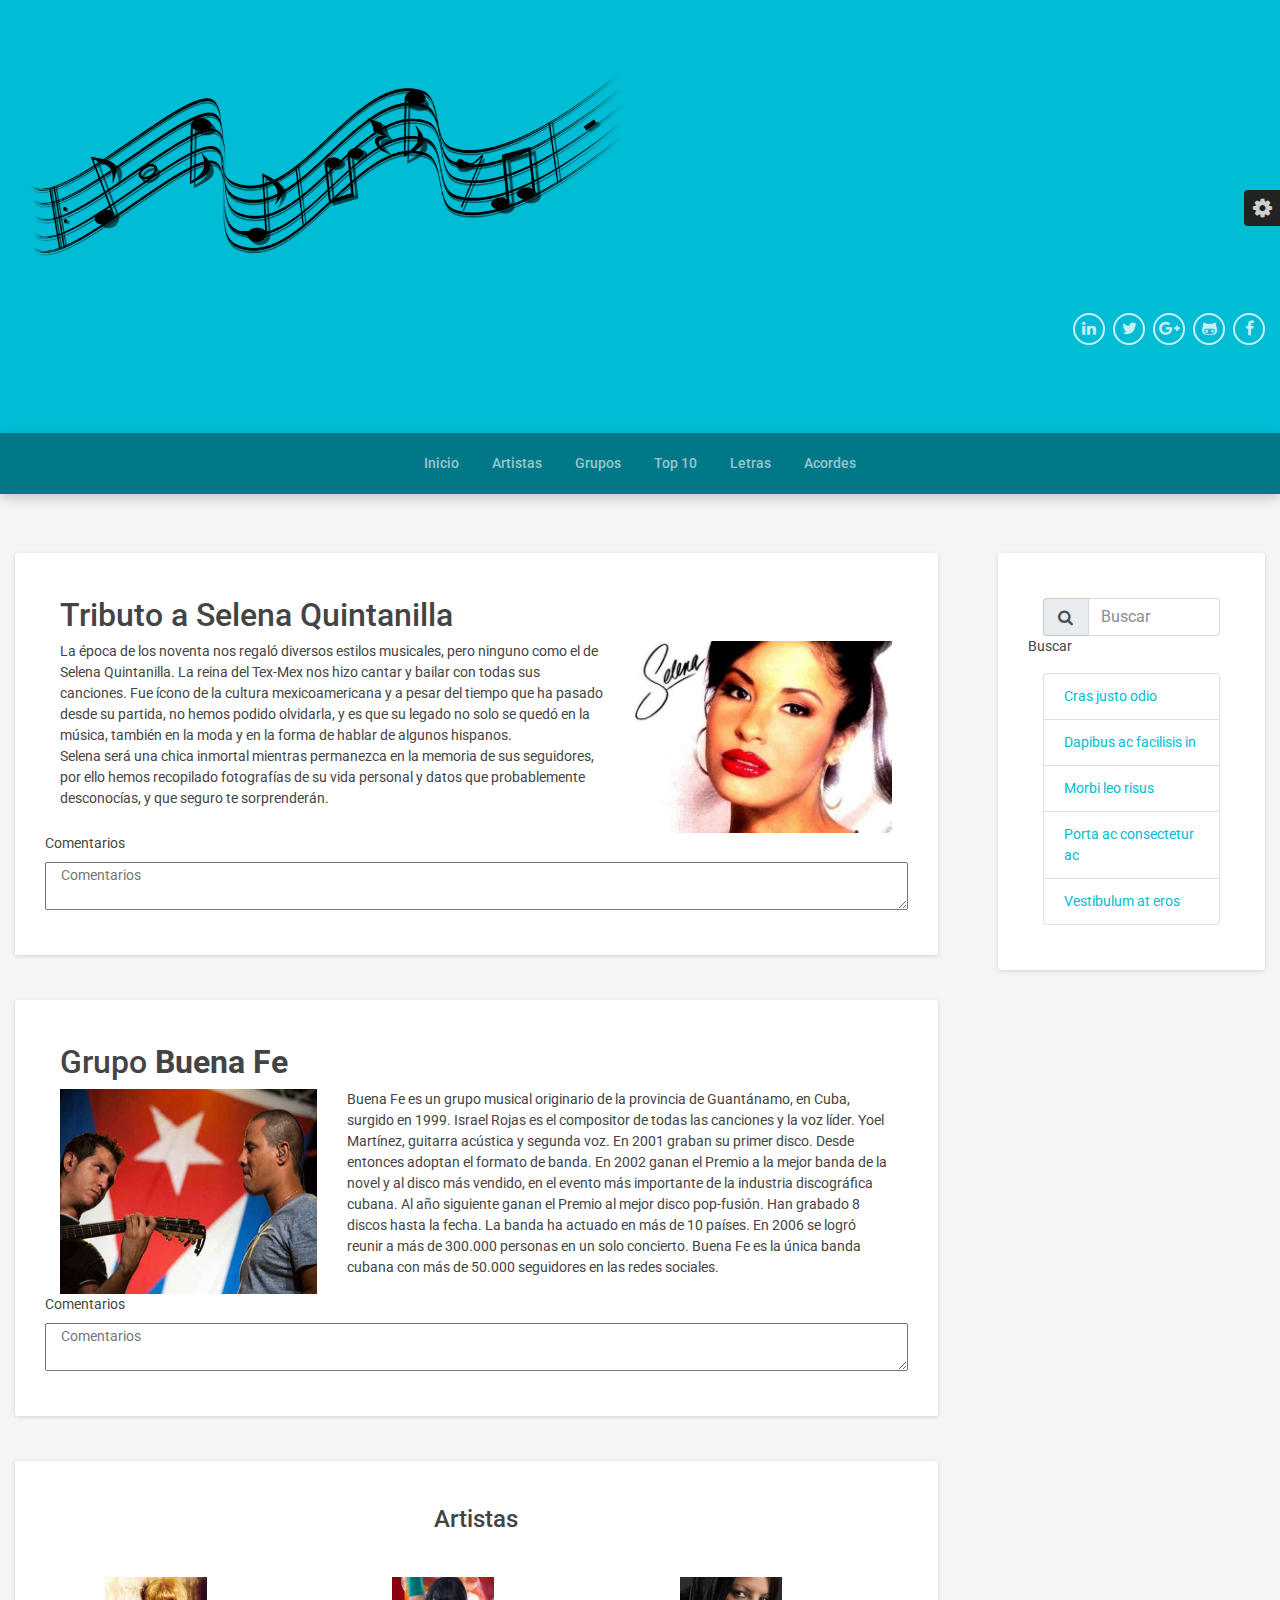
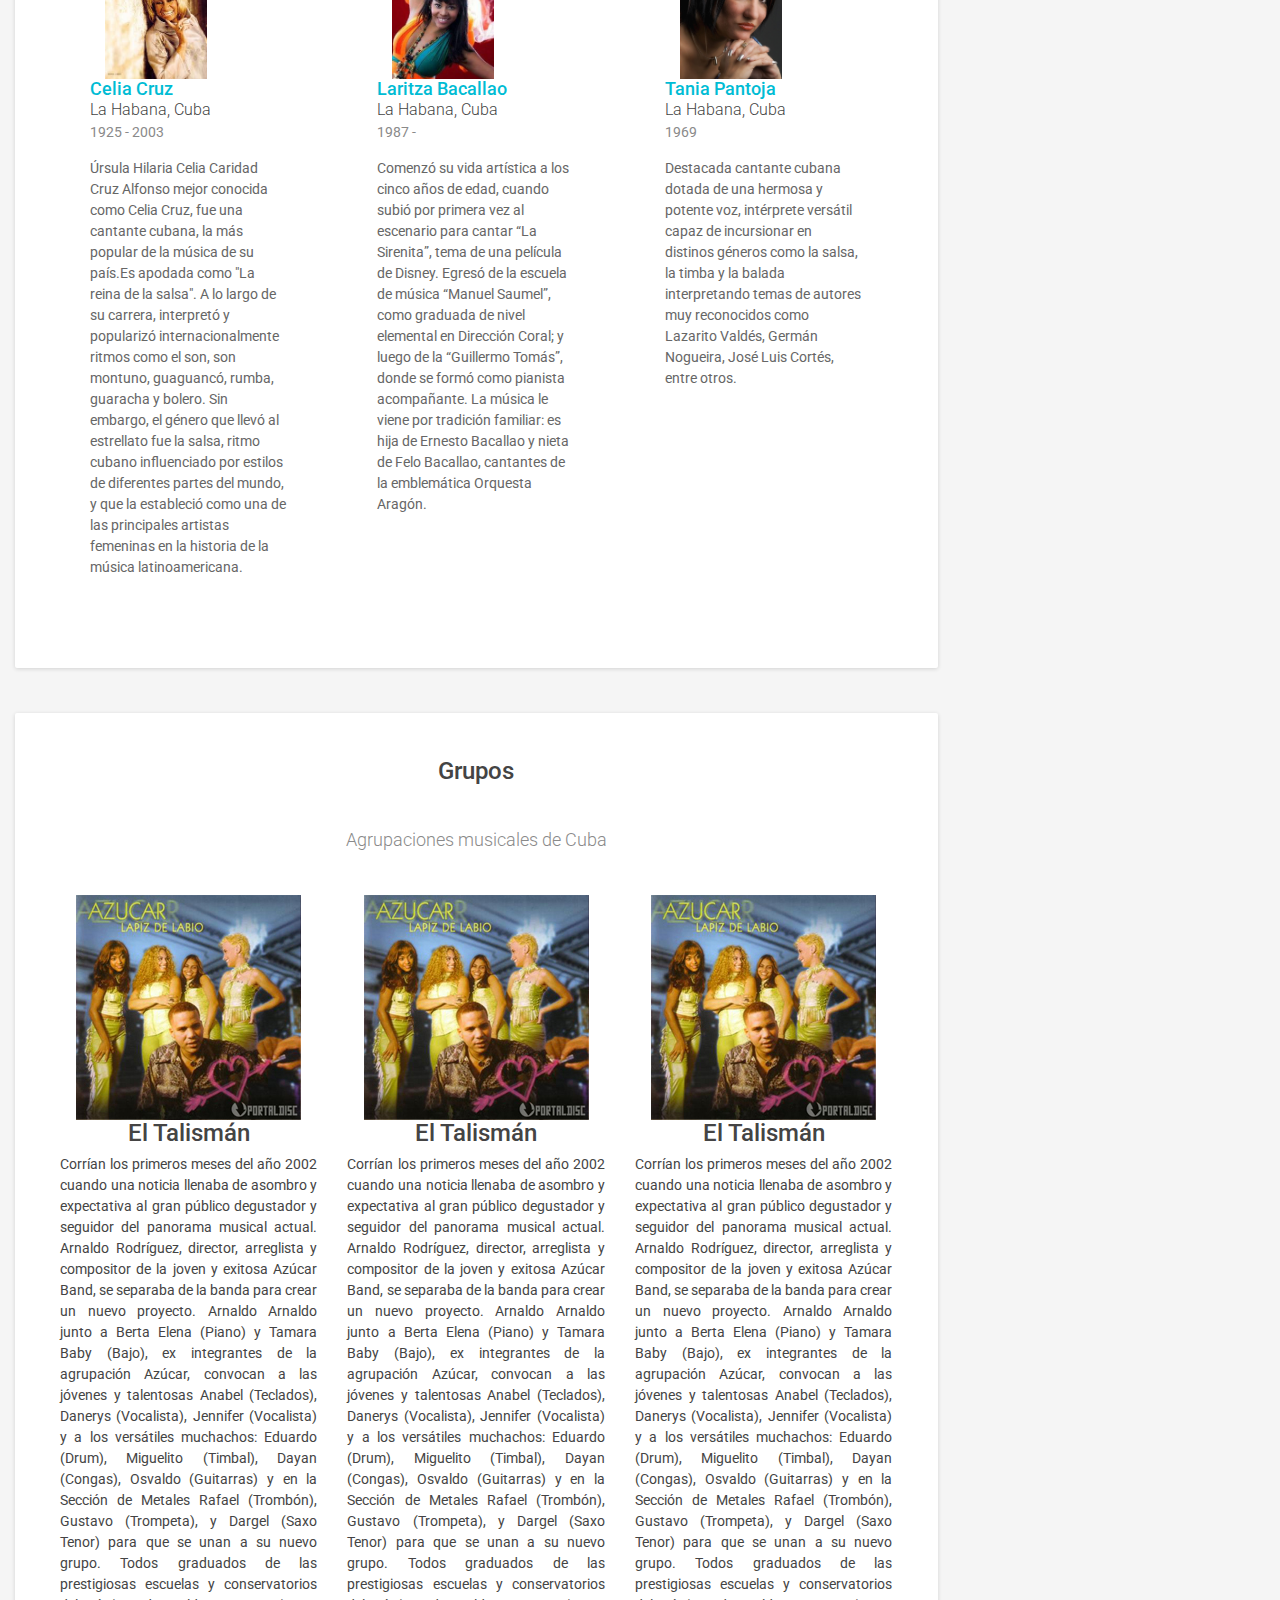
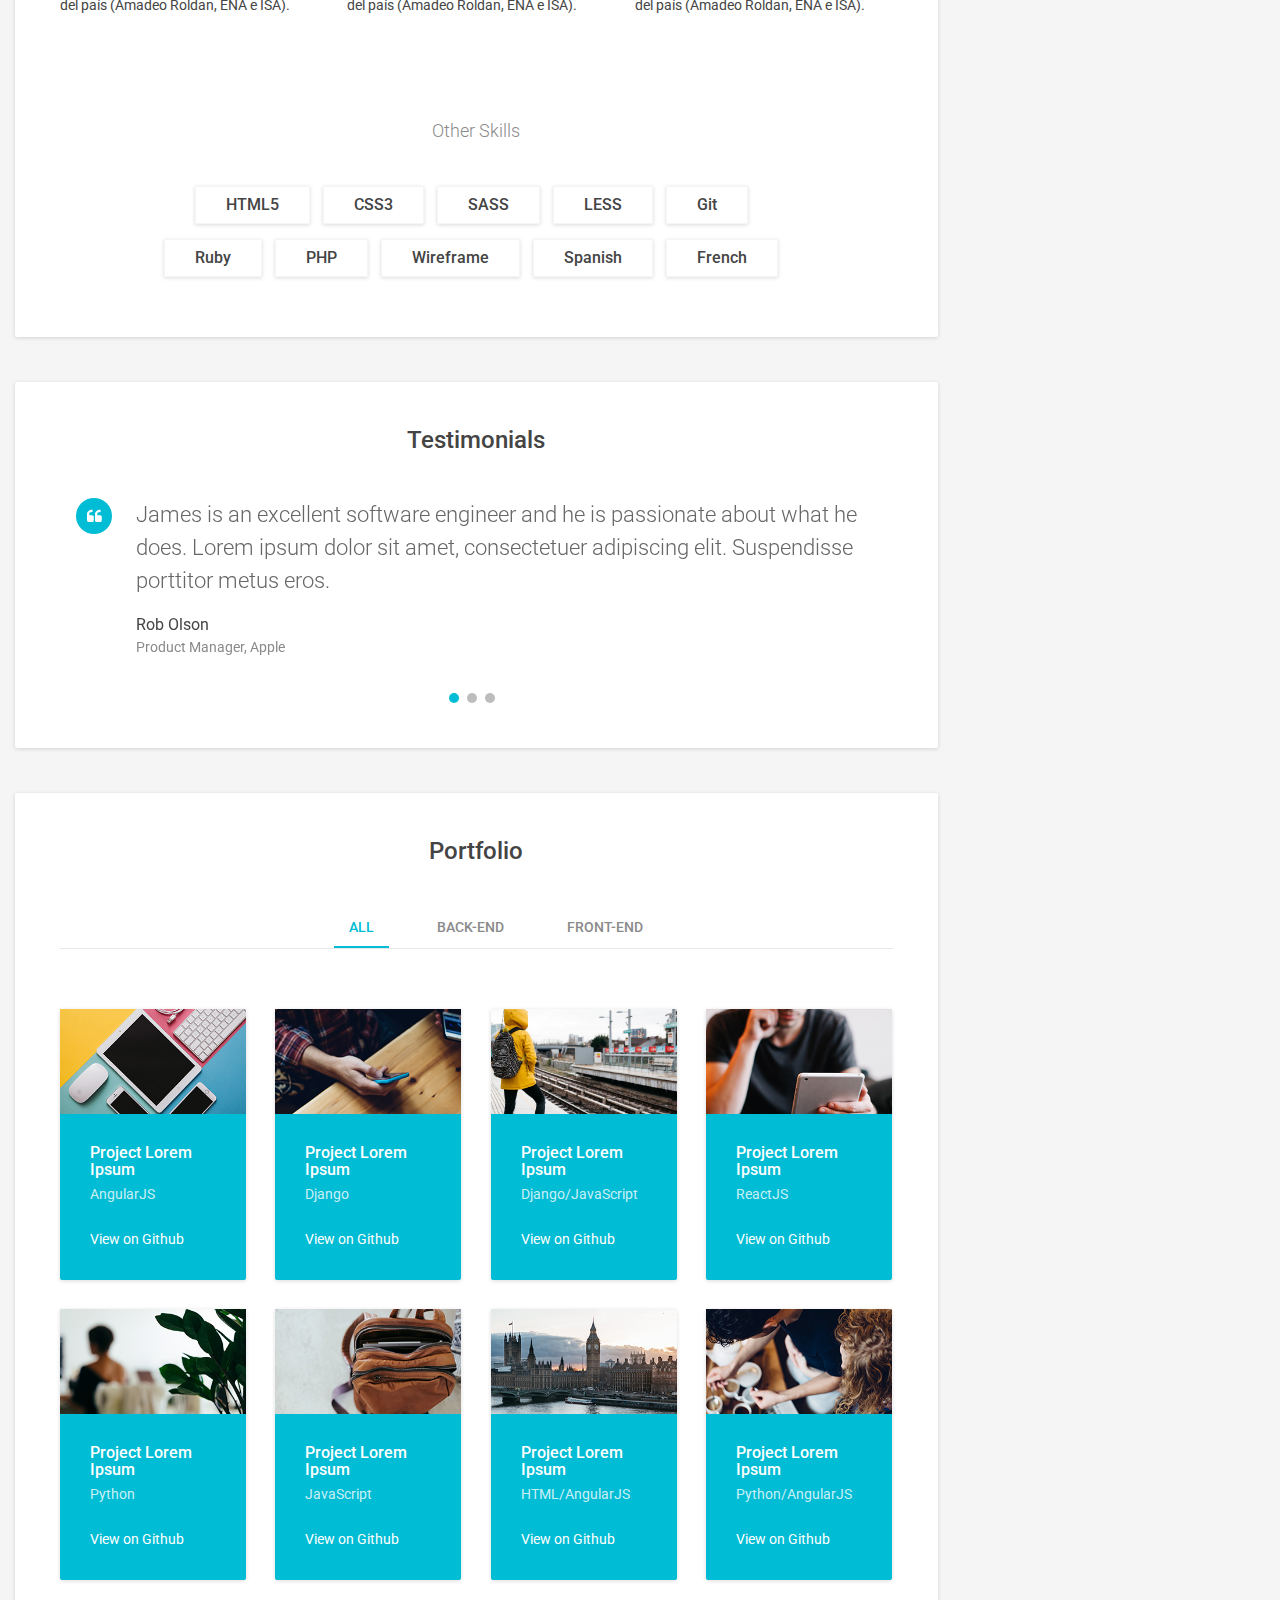
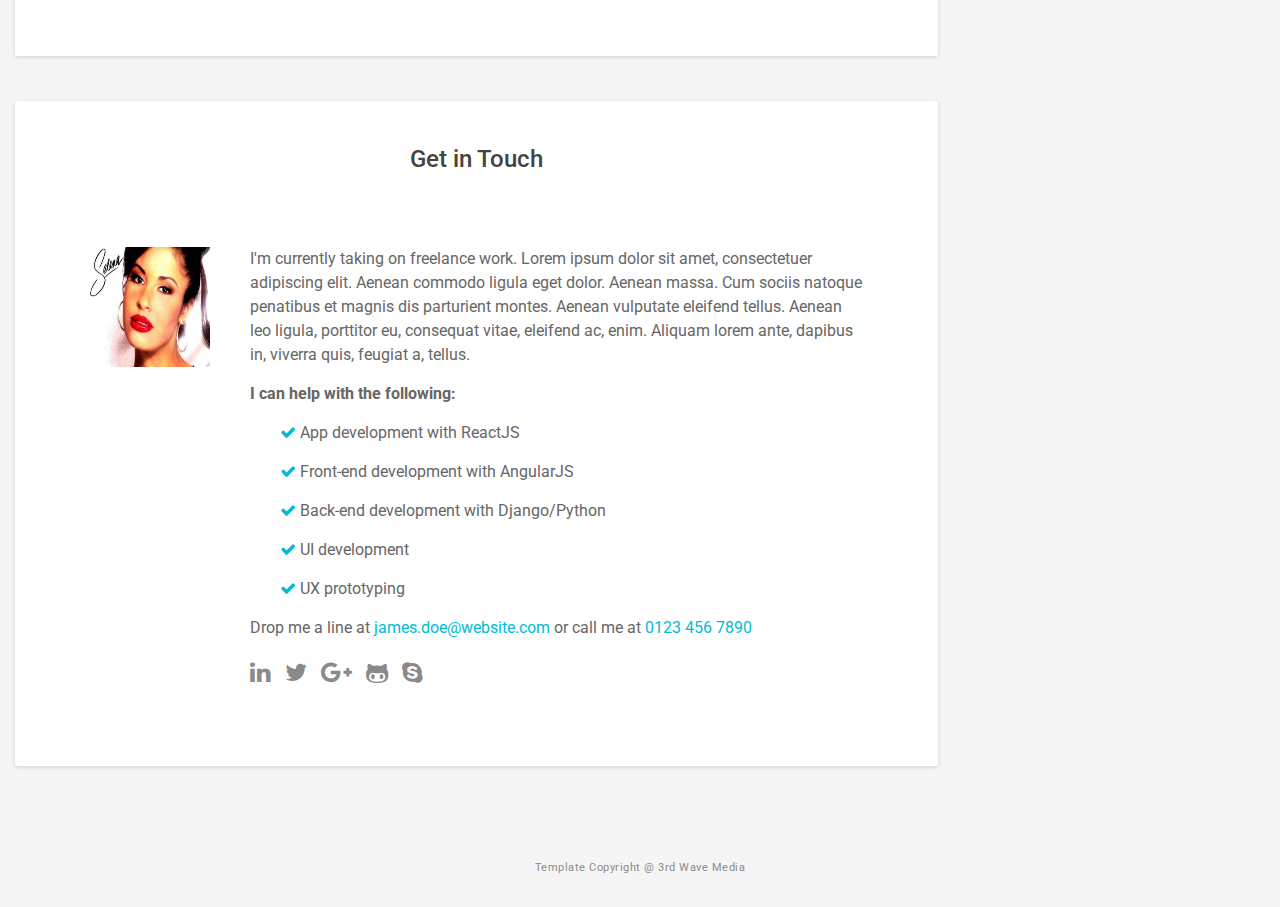
==== commit bcc5831f: "save changes" ====
--- a/index.html
+++ b/index.html
@@ -78,11 +78,10 @@
 
                    </section><!--//section-->
                    <section class="experiences-section section">
-                      <h2>Tributo a Selena Quintanilla</h2>
+                      <h2>Grupo <strong>Buena Fe</strong></h2>
                       <div class="row">
-                        <img class="col-sm-4" src="assets/images/portfolio/selena.jpeg" alt="">
-                        <p class="col-sm-8">La época de los noventa nos regaló diversos estilos musicales, pero ninguno como el de Selena Quintanilla. La reina del Tex-Mex nos hizo cantar y bailar con todas sus canciones. Fue ícono de la cultura mexicoamericana y a pesar del tiempo que ha pasado desde su partida, no hemos podido olvidarla, y es que su legado no solo se quedó en la música, también en la moda y en la forma de hablar de algunos hispanos.
-                          <br>Selena será una chica inmortal mientras permanezca en la memoria de sus seguidores, por ello hemos recopilado fotografías de su vida personal y datos que probablemente desconocías, y que seguro te sorprenderán.</p>
+                        <img class="col-sm-4" src="assets/images/portfolio/buena_fe.jpg" alt="">
+                        <p class="col-sm-8">Buena Fe es un grupo musical originario de la provincia de Guantánamo, en Cuba, surgido en 1999. Israel Rojas es el compositor de todas las canciones y la voz líder. Yoel Martínez, guitarra acústica y segunda voz. En 2001 graban su primer disco. Desde entonces adoptan el formato de banda. En 2002 ganan el Premio a la mejor banda de la novel y al disco más vendido, en el evento más importante de la industria discográfica cubana. Al año siguiente ganan el Premio al mejor disco pop-fusión. Han grabado 8 discos hasta la fecha. La banda ha actuado en más de 10 países. En 2006 se logró reunir a más de 300.000 personas en un solo concierto. Buena Fe es la única banda cubana con más de 50.000 seguidores en las redes sociales.</p>
 
                       </div>
 
@@ -98,37 +97,45 @@
                           <div class="row">
                               <div class="item col-12 col-md-4">
                                   <div class="item-inner">
-                                      <h3 class="degree">MSc Computer Science</h3>
+                                    <img class="col-sm-8" src="assets/images/portfolio/celia_cruz.jpeg" alt="">
+                                      <h3 class="degree">Celia Cruz</h3>
                                       <div class="education-body">
-                                          University College of London
+                                          La Habana, Cuba
                                       </div><!--//education-body-->
-                                      <div class="time">2011 - 2012</div>
+                                      <div class="time">1925 - 2003</div>
                                       <div class="desc">
-                                          Lorem ipsum dolor sit amet, consectetuer adipiscing elit. Aenean commodo ligula eget dolor. Aenean massa. Cum sociis natoque penatibus et magnis dis parturient
+                                        Úrsula Hilaria Celia Caridad Cruz Alfonso mejor conocida como Celia Cruz, fue una cantante cubana, la más popular de la música de su país.Es apodada como "La reina de la salsa".
+
+                                        A lo largo de su carrera, interpretó y popularizó internacionalmente ritmos como el son, son montuno, guaguancó, rumba, guaracha y bolero. Sin embargo, el género que llevó al estrellato fue la salsa, ritmo cubano influenciado por estilos de diferentes partes del mundo, y que la estableció como una de las principales artistas femeninas en la historia de la música latinoamericana.
                                       </div>
                                   </div><!--//item-inner-->
                               </div><!--//item-->
                               <div class="item col-12 col-md-4">
                                   <div class="item-inner">
-                                      <h3 class="degree">MSc Applied Mathematics</h3>
+                                      <img class="col-sm-8" src="assets/images/portfolio/laritza_bacallao.jpg" alt="">
+                                      <h3 class="degree">Laritza Bacallao</h3>
                                       <div class="education-body">
-                                          University of Bristol
+                                          La Habana, Cuba
                                       </div><!--//education-body-->
-                                      <div class="time">2010 - 2011</div>
+                                      <div class="time">1987 - </div>
                                       <div class="desc">
-                                          Lorem ipsum dolor sit amet, consectetuer adipiscing elit. Aenean commodo ligula eget dolor. Aenean massa. Cum sociis natoque penatibus et magnis dis parturient
+                                        Comenzó su vida artística a los cinco años de edad, cuando subió por primera vez al escenario para cantar “La Sirenita”, tema de una película de Disney.
+
+Egresó de la escuela de música “Manuel Saumel”, como graduada de nivel elemental en Dirección Coral; y luego de la “Guillermo Tomás”, donde se formó como pianista acompañante.
+La música le viene por tradición familiar: es hija de Ernesto Bacallao y nieta de Felo Bacallao, cantantes de la emblemática Orquesta Aragón.
                                       </div>
                                   </div><!--//item-inner-->
                               </div><!--//item-->
                               <div class="item col-12 col-md-4">
                                   <div class="item-inner">
-                                      <h3 class="degree">BSc Creative Technology</h3>
+                                      <img class="col-sm-8" src="assets/images/portfolio/tania_pantoja.jpg" alt="">
+                                      <h3 class="degree">Tania Pantoja</h3>
                                       <div class="education-body">
-                                          University of Bristol
+                                          La Habana, Cuba
                                       </div><!--//education-body-->
-                                      <div class="time">2007 - 2010</div>
+                                      <div class="time">1969</div>
                                       <div class="desc">
-                                          Lorem ipsum dolor sit amet, consectetuer adipiscing elit. Aenean commodo ligula eget dolor. Aenean massa. Cum sociis natoque penatibus et magnis dis parturient
+                                          Destacada cantante cubana dotada de una hermosa y potente voz, intérprete versátil capaz de incursionar en distinos géneros como la salsa, la timba y la balada interpretando temas de autores muy reconocidos como Lazarito Valdés, Germán Nogueira, José Luis Cortés, entre otros.
                                       </div>
                                   </div><!--//item-inner-->
                               </div><!--//item-->
@@ -138,43 +145,52 @@
 
 
                       <section id="skills-section" class="skills-section section text-center">
-                          <h2 class="section-title">Professional Skills</h2>
+                          <h2 class="section-title">Grupos</h2>
                           <div class="top-skills">
-                              <h3 class="subtitle">Top Skills</h3>
+                              <h3 class="subtitle">Agrupaciones musicales de Cuba</h3>
                               <div class="row">
                                   <div class="item col-12 col-md-4">
                                       <div class="item-inner">
-                                          <div class="chart-easy-pie text-center">
-                                              <div class="chart-theme-1 chart" data-percent="98"><span>98</span>%</div>
+                                          <div class="text-center">
+                                              <img src="assets/images/portfolio/el-talisman.jpg" alt="">
                                           </div>
-                                          <h4 class="skill-name">Python &amp; Django</h4>
-                                          <div class="level">Expert, 8 years</div>
-                                          <div class="desc">
-                                              Lorem ipsum dolor sit amet, consectetuer adipiscing elit. Aenean commodo ligula eget dolor. Aenean massa. Cum sociis natoque penatibus et magnis dis parturient
+                                          <h4 class="skill-name">El Talismán</h4>
+                                          <div style="text-align:justify;">
+                                            Corrían los primeros meses del año 2002 cuando una noticia llenaba de asombro y expectativa al gran público degustador y seguidor del panorama musical actual. Arnaldo Rodríguez, director, arreglista y compositor de la joven y exitosa Azúcar Band, se separaba de la banda para crear un nuevo proyecto.
+
+
+Arnaldo
+Arnaldo junto a Berta Elena (Piano) y Tamara Baby (Bajo), ex integrantes de la agrupación Azúcar, convocan a las jóvenes y talentosas Anabel (Teclados), Danerys (Vocalista), Jennifer (Vocalista) y a los versátiles muchachos: Eduardo (Drum), Miguelito (Timbal), Dayan (Congas), Osvaldo (Guitarras) y en la Sección de Metales Rafael (Trombón), Gustavo (Trompeta), y Dargel (Saxo Tenor) para que se unan a su nuevo grupo. Todos graduados de las prestigiosas escuelas y conservatorios del país (Amadeo Roldan, ENA e ISA).
                                           </div>
                                       </div><!--//item-inner-->
                                   </div><!--//item-->
                                   <div class="item col-12 col-md-4">
                                       <div class="item-inner">
-                                          <div class="chart-easy-pie text-center">
-                                              <div class="chart-theme-1 chart" data-percent="90"><span>90</span>%</div>
+                                          <div class="text-center">
+                                              <img src="assets/images/portfolio/el-talisman.jpg" alt="">
                                           </div>
-                                          <h4 class="skill-name">JavaScript</h4>
-                                          <div class="level">Expert, 8 years</div>
-                                          <div class="desc">
-                                              Lorem ipsum dolor sit amet, consectetuer adipiscing elit. Aenean commodo ligula eget dolor. Aenean massa. Cum sociis natoque penatibus et magnis dis parturient
+                                          <h4 class="skill-name">El Talismán</h4>
+                                          <div style="text-align:justify;">
+                                            Corrían los primeros meses del año 2002 cuando una noticia llenaba de asombro y expectativa al gran público degustador y seguidor del panorama musical actual. Arnaldo Rodríguez, director, arreglista y compositor de la joven y exitosa Azúcar Band, se separaba de la banda para crear un nuevo proyecto.
+
+
+Arnaldo
+Arnaldo junto a Berta Elena (Piano) y Tamara Baby (Bajo), ex integrantes de la agrupación Azúcar, convocan a las jóvenes y talentosas Anabel (Teclados), Danerys (Vocalista), Jennifer (Vocalista) y a los versátiles muchachos: Eduardo (Drum), Miguelito (Timbal), Dayan (Congas), Osvaldo (Guitarras) y en la Sección de Metales Rafael (Trombón), Gustavo (Trompeta), y Dargel (Saxo Tenor) para que se unan a su nuevo grupo. Todos graduados de las prestigiosas escuelas y conservatorios del país (Amadeo Roldan, ENA e ISA).
                                           </div>
                                       </div><!--//item-inner-->
                                   </div><!--//item-->
                                   <div class="item col-12 col-md-4">
                                       <div class="item-inner">
-                                          <div class="chart-easy-pie text-center">
-                                              <div class="chart-theme-1 chart" data-percent="85"><span>85</span>%</div>
+                                          <div class="text-center">
+                                              <img src="assets/images/portfolio/el-talisman.jpg" alt="">
                                           </div>
-                                          <h4 class="skill-name">React &amp; Angular</h4>
-                                          <div class="level">Advanced, 4 years</div>
-                                          <div class="desc">
-                                              Lorem ipsum dolor sit amet, consectetuer adipiscing elit. Aenean commodo ligula eget dolor. Aenean massa. Cum sociis natoque penatibus et magnis dis parturient
+                                          <h4 class="skill-name">El Talismán</h4>
+                                          <div style="text-align:justify;">
+                                            Corrían los primeros meses del año 2002 cuando una noticia llenaba de asombro y expectativa al gran público degustador y seguidor del panorama musical actual. Arnaldo Rodríguez, director, arreglista y compositor de la joven y exitosa Azúcar Band, se separaba de la banda para crear un nuevo proyecto.
+
+
+Arnaldo
+Arnaldo junto a Berta Elena (Piano) y Tamara Baby (Bajo), ex integrantes de la agrupación Azúcar, convocan a las jóvenes y talentosas Anabel (Teclados), Danerys (Vocalista), Jennifer (Vocalista) y a los versátiles muchachos: Eduardo (Drum), Miguelito (Timbal), Dayan (Congas), Osvaldo (Guitarras) y en la Sección de Metales Rafael (Trombón), Gustavo (Trompeta), y Dargel (Saxo Tenor) para que se unan a su nuevo grupo. Todos graduados de las prestigiosas escuelas y conservatorios del país (Amadeo Roldan, ENA e ISA).
                                           </div>
                                       </div><!--//item-inner-->
                                   </div><!--//item-->
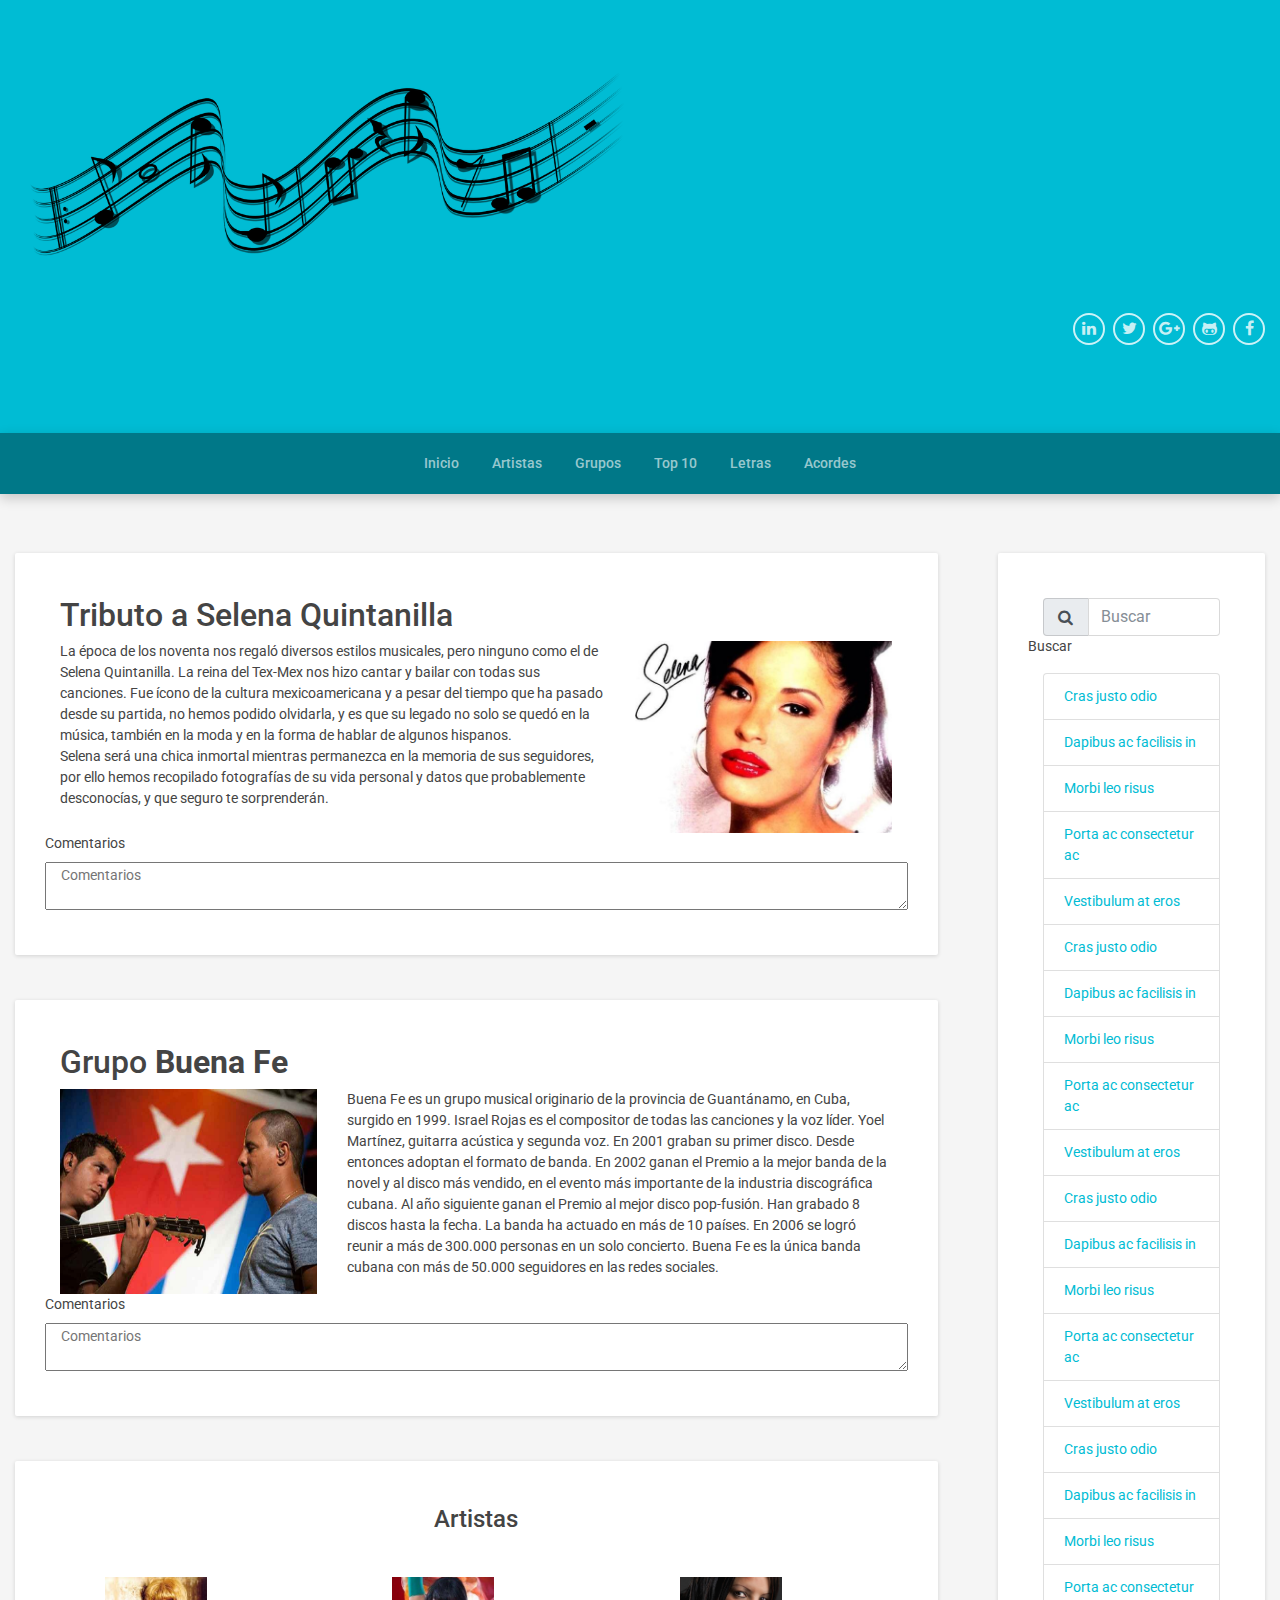
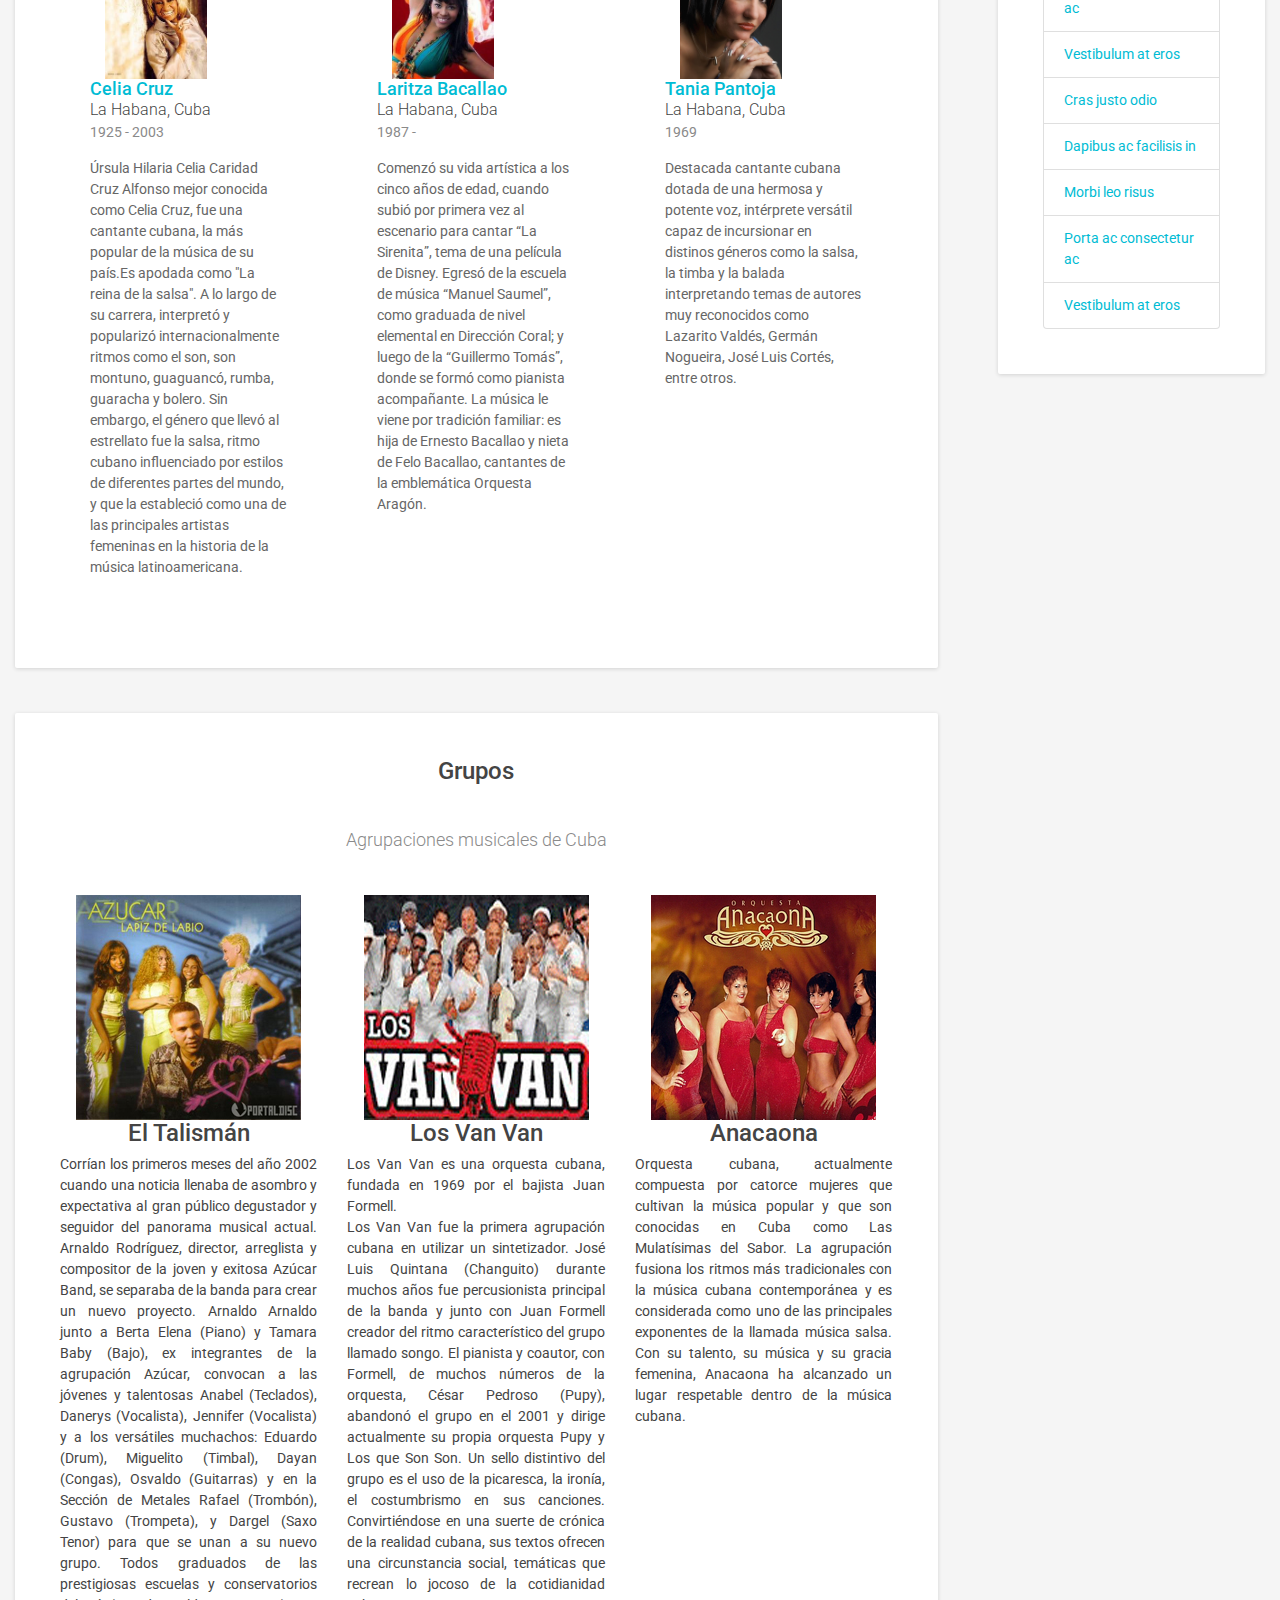
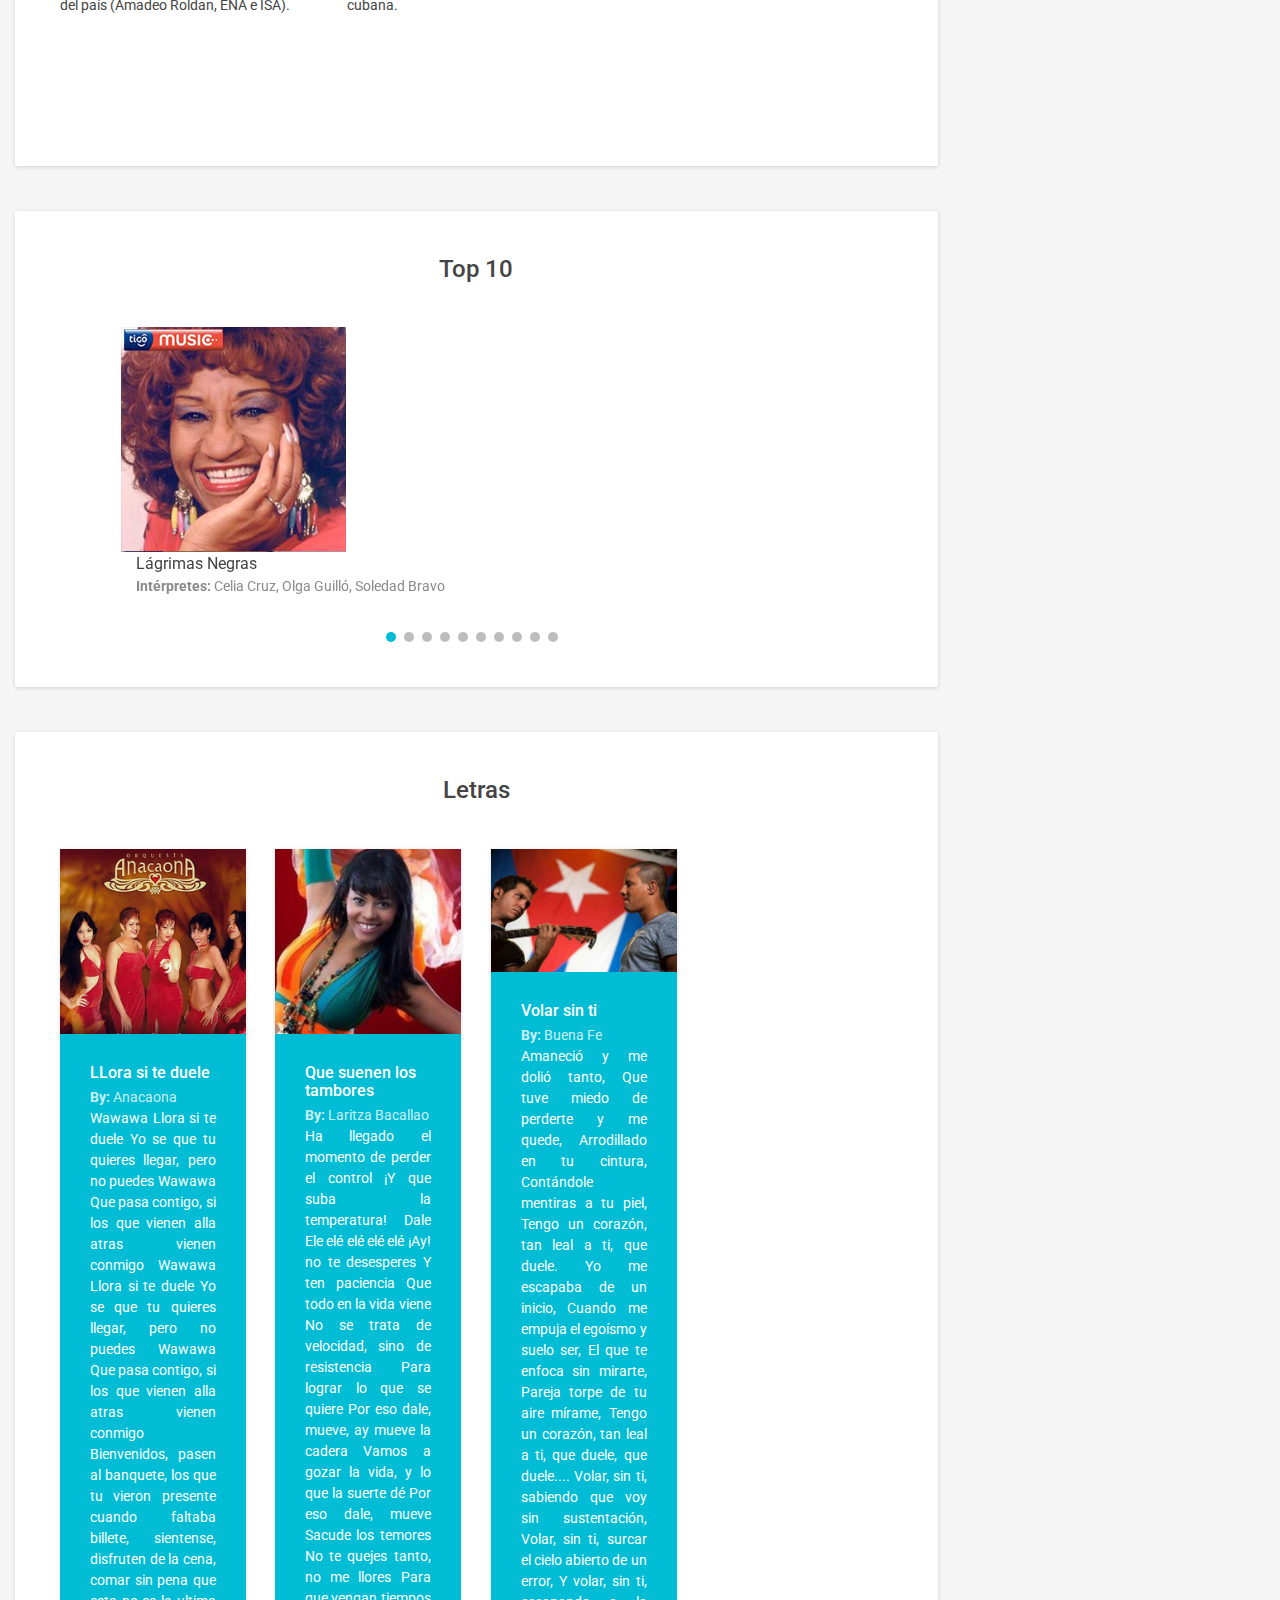
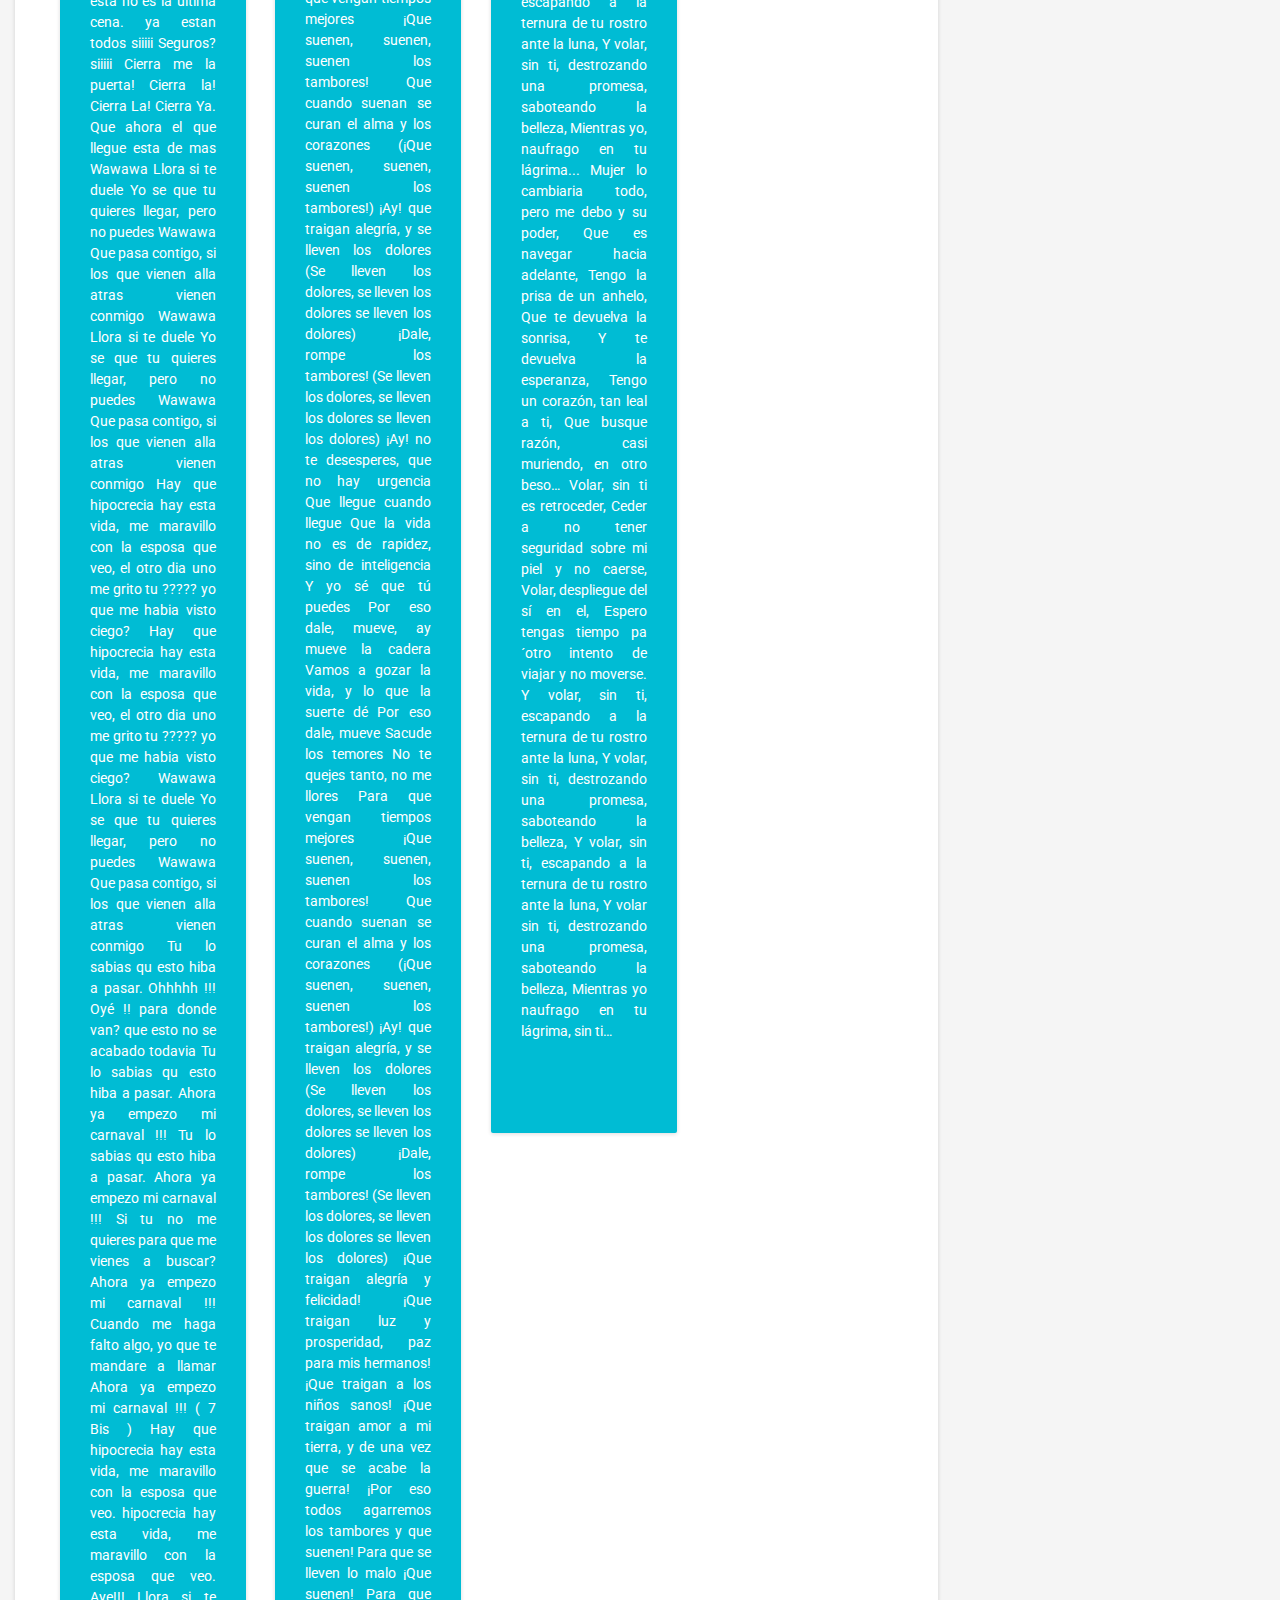
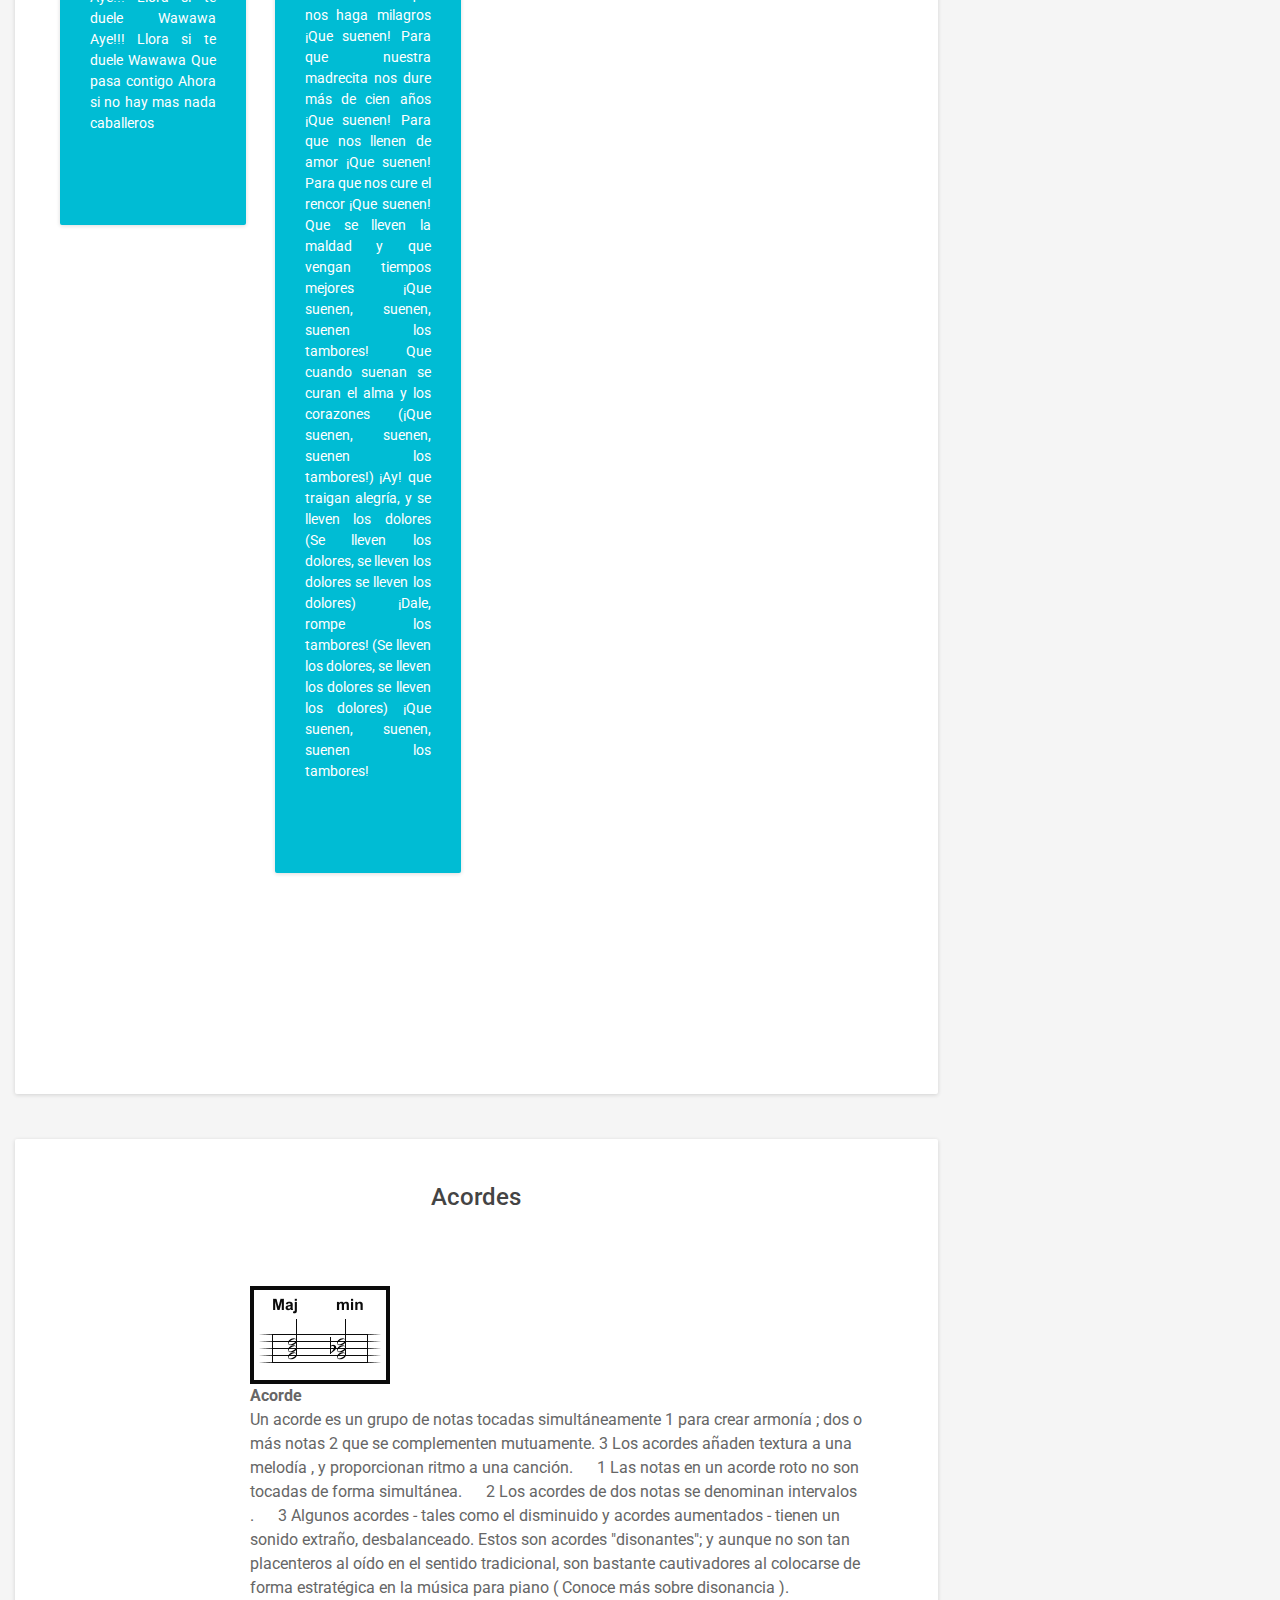
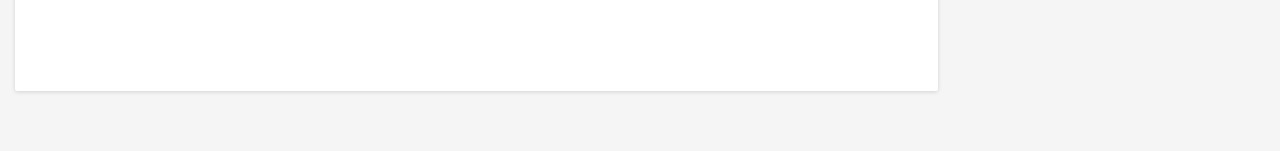
==== commit fabe4ba8: "version final blog musica" ====
--- a/index.html
+++ b/index.html
@@ -167,57 +167,37 @@
                                   <div class="item col-12 col-md-4">
                                       <div class="item-inner">
                                           <div class="text-center">
-                                              <img src="assets/images/portfolio/el-talisman.jpg" alt="">
+                                              <img src="assets/images/portfolio/los-van-van.jpg" alt="">
                                           </div>
-                                          <h4 class="skill-name">El Talismán</h4>
+                                          <h4 class="skill-name">Los Van Van</h4>
                                           <div style="text-align:justify;">
-                                            Corrían los primeros meses del año 2002 cuando una noticia llenaba de asombro y expectativa al gran público degustador y seguidor del panorama musical actual. Arnaldo Rodríguez, director, arreglista y compositor de la joven y exitosa Azúcar Band, se separaba de la banda para crear un nuevo proyecto.
-
-
-Arnaldo
-Arnaldo junto a Berta Elena (Piano) y Tamara Baby (Bajo), ex integrantes de la agrupación Azúcar, convocan a las jóvenes y talentosas Anabel (Teclados), Danerys (Vocalista), Jennifer (Vocalista) y a los versátiles muchachos: Eduardo (Drum), Miguelito (Timbal), Dayan (Congas), Osvaldo (Guitarras) y en la Sección de Metales Rafael (Trombón), Gustavo (Trompeta), y Dargel (Saxo Tenor) para que se unan a su nuevo grupo. Todos graduados de las prestigiosas escuelas y conservatorios del país (Amadeo Roldan, ENA e ISA).
+                                            Los Van Van es una orquesta cubana, fundada en 1969 por el bajista Juan Formell.
+                                            <br>
+                                            Los Van Van fue la primera agrupación cubana en utilizar un sintetizador. José Luis Quintana (Changuito) durante muchos años fue percusionista principal de la banda y junto con Juan Formell creador del ritmo característico del grupo llamado songo. El pianista y coautor, con Formell, de muchos números de la orquesta, César Pedroso (Pupy), abandonó el grupo en el 2001 y dirige actualmente su propia orquesta Pupy y Los que Son Son.
+
+Un sello distintivo del grupo es el uso de la picaresca, la ironía, el costumbrismo en sus canciones. Convirtiéndose en una suerte de crónica de la realidad cubana, sus textos ofrecen una circunstancia social, temáticas que recrean lo jocoso de la cotidianidad cubana.
                                           </div>
                                       </div><!--//item-inner-->
                                   </div><!--//item-->
                                   <div class="item col-12 col-md-4">
                                       <div class="item-inner">
                                           <div class="text-center">
-                                              <img src="assets/images/portfolio/el-talisman.jpg" alt="">
+                                              <img src="assets/images/portfolio/anacaona.jpg" alt="">
                                           </div>
-                                          <h4 class="skill-name">El Talismán</h4>
+                                          <h4 class="skill-name">Anacaona</h4>
                                           <div style="text-align:justify;">
-                                            Corrían los primeros meses del año 2002 cuando una noticia llenaba de asombro y expectativa al gran público degustador y seguidor del panorama musical actual. Arnaldo Rodríguez, director, arreglista y compositor de la joven y exitosa Azúcar Band, se separaba de la banda para crear un nuevo proyecto.
-
-
-Arnaldo
-Arnaldo junto a Berta Elena (Piano) y Tamara Baby (Bajo), ex integrantes de la agrupación Azúcar, convocan a las jóvenes y talentosas Anabel (Teclados), Danerys (Vocalista), Jennifer (Vocalista) y a los versátiles muchachos: Eduardo (Drum), Miguelito (Timbal), Dayan (Congas), Osvaldo (Guitarras) y en la Sección de Metales Rafael (Trombón), Gustavo (Trompeta), y Dargel (Saxo Tenor) para que se unan a su nuevo grupo. Todos graduados de las prestigiosas escuelas y conservatorios del país (Amadeo Roldan, ENA e ISA).
+                                            Orquesta cubana, actualmente compuesta por catorce mujeres que cultivan la música popular y que son conocidas en Cuba como Las Mulatísimas del Sabor.
+La agrupación fusiona los ritmos más tradicionales con la música cubana contemporánea y es considerada como uno de las principales exponentes de la llamada música salsa. Con su talento, su música y su gracia femenina, Anacaona ha alcanzado un lugar respetable dentro de la música cubana.
                                           </div>
                                       </div><!--//item-inner-->
                                   </div><!--//item-->
                               </div><!--//row-->
-                          </div><!--//top-skills-->
-
-                          <div class="other-skills">
-                              <h3 class="subtitle">Other Skills</h3>
-                              <div class="misc-skills">
-                                  <span class="skill-tag">HTML5</span>
-                                  <span class="skill-tag">CSS3</span>
-                                  <span class="skill-tag">SASS</span>
-                                  <span class="skill-tag">LESS</span>
-                                  <span class="skill-tag">Git</span>
-                                  <br>
-                                  <span class="skill-tag">Ruby</span>
-                                  <span class="skill-tag">PHP</span>
-                                  <span class="skill-tag">Wireframe</span>
-                                  <span class="skill-tag">Spanish</span>
-                                  <span class="skill-tag">French</span>
-                              </div>
-                          </div><!--//other-skills-->
-
-                      </section><!--//skills-section-->
-
-                      <section id="testimonials-section" class="testimonials-section section">
-                          <h2 class="section-title">Testimonials</h2>
+                          </div>
+
+                      </section><!--//grupos-section-->
+
+                      <section class="testimonials-section section">
+                          <h2 class="section-title">Top 10</h2>
 
                           <div id="testimonials-carousel" class="testimonials-carousel carousel slide" data-interval="8000">
 
@@ -226,93 +206,199 @@
                                   <li data-target="#testimonials-carousel" data-slide-to="0" class="active"></li>
                                   <li data-target="#testimonials-carousel" data-slide-to="1"></li>
                                   <li data-target="#testimonials-carousel" data-slide-to="2"></li>
+                                  <li data-target="#testimonials-carousel" data-slide-to="3"></li>
+                                  <li data-target="#testimonials-carousel" data-slide-to="4"></li>
+                                  <li data-target="#testimonials-carousel" data-slide-to="5"></li>
+                                  <li data-target="#testimonials-carousel" data-slide-to="6"></li>
+                                  <li data-target="#testimonials-carousel" data-slide-to="7"></li>
+                                  <li data-target="#testimonials-carousel" data-slide-to="8"></li>
+                                  <li data-target="#testimonials-carousel" data-slide-to="9"></li>
                               </ol>
 
                               <!-- Wrapper for slides -->
                               <div class="carousel-inner">
                                   <div class="item carousel-item active">
-                                      <blockquote class="quote">
-                                          <i class="fa fa-quote-left"></i>
-                                          <p>James is an excellent software engineer and he is passionate about what he does. Lorem ipsum dolor sit amet, consectetuer adipiscing elit. Suspendisse porttitor metus eros.</p>
-                                      </blockquote>
+
                                       <div class="source">
-                                          <div class="name">Rob Olson</div>
-                                          <div class="position">Product Manager, Apple</div>
+                                        <div class="row">
+                                          <img src="assets/images/iconos/lagrimas-negras.jpg" alt="">
+                                        </div>
+                                          <div class="name">Lágrimas Negras</div>
+                                          <div class="position"><strong>Intérpretes:</strong> Celia Cruz, Olga Guilló, Soledad Bravo</div>
                                       </div><!--//source-->
 
                                   </div><!--//item-->
                                   <div class="item carousel-item">
-                                      <blockquote class="quote">
-                                          <p><i class="fa fa-quote-left"></i>
-                                          Sed massa leo, aliquet non velit eu, volutpat vulputate odio. Interdum et malesuada fames ac ante ipsum primis in faucibus. Suspendisse porttitor metus eros, ut fringilla nulla auctor a.</p>
-
-                                      </blockquote>
-                                      <div class="source">
-                                          <div class="name">Christina Jensen</div>
-                                          <div class="position">Senior Developer, Twitter</div>
-                                      </div><!--//source-->
-
-                                  </div><!--//item-->
-                                  <div class="item carousel-item">
-                                      <blockquote class="quote">
-                                          <p><i class="fa fa-quote-left"></i>
-                                          Lorem ipsum dolor sit amet, consectetuer adipiscing elit. Aenean commodo ligula eget dolor. Aenean massa. Cum sociis natoque penatibus et magnis dis parturient montes</p>
-                                      </blockquote>
-                                      <div class="source">
-                                          <div class="name">Austin Ward</div>
-                                          <div class="position">CEO, Startup Hub</div>
-                                      </div><!--//source-->
-                                  </div><!--//item-->
+                                    <div class="source">
+                                      <div class="row">
+                                        <img src="assets/images/iconos/pablo-milanes.jpg" alt="">
+                                      </div>
+                                        <div class="name">Para Vivir</div>
+                                        <div class="position"><strong>Intérpretes:</strong> Pablo Milanés</div>
+                                    </div>
+
+                                  </div><!--//item-->
+                                  <div class="item carousel-item">
+                                    <div class="source">
+                                      <div class="row">
+                                        <img src="assets/images/iconos/eydie-gorme.jpg" alt="">
+                                      </div>
+                                        <div class="name">La Flor de la canela</div>
+                                        <div class="position"><strong>Intérpretes:</strong> Eydie Gorme</div>
+                                    </div>
+
+                                  </div><!--//item-->
+                                  <div class="item carousel-item">
+                                    <div class="source">
+                                      <div class="row">
+                                        <img src="assets/images/iconos/pablo-milanes.jpg" alt="">
+                                      </div>
+                                        <div class="name">Para Vivir</div>
+                                        <div class="position"><strong>Intérpretes:</strong> Pablo Milanés</div>
+                                    </div>
+
+                                  </div><!--//item-->
+                                  <div class="item carousel-item">
+                                    <div class="source">
+                                      <div class="row">
+                                        <img src="assets/images/iconos/pablo-milanes.jpg" alt="">
+                                      </div>
+                                        <div class="name">Para Vivir</div>
+                                        <div class="position"><strong>Intérpretes:</strong> Pablo Milanés</div>
+                                    </div>
+
+                                  </div><!--//item-->
+                                  <div class="item carousel-item">
+                                    <div class="source">
+                                      <div class="row">
+                                        <img src="assets/images/iconos/pablo-milanes.jpg" alt="">
+                                      </div>
+                                        <div class="name">Para Vivir</div>
+                                        <div class="position"><strong>Intérpretes:</strong> Pablo Milanés</div>
+                                    </div>
+
+                                  </div><!--//item-->
+                                  <div class="item carousel-item">
+                                    <div class="source">
+                                      <div class="row">
+                                        <img src="assets/images/iconos/pablo-milanes.jpg" alt="">
+                                      </div>
+                                        <div class="name">Para Vivir</div>
+                                        <div class="position"><strong>Intérpretes:</strong> Pablo Milanés</div>
+                                    </div>
+
+                                  </div><!--//item-->
+                                  <div class="item carousel-item">
+                                    <div class="source">
+                                      <div class="row">
+                                        <img src="assets/images/iconos/pablo-milanes.jpg" alt="">
+                                      </div>
+                                        <div class="name">Para Vivir</div>
+                                        <div class="position"><strong>Intérpretes:</strong> Pablo Milanés</div>
+                                    </div>
+
+                                  </div><!--//item-->
+                                  <div class="item carousel-item">
+                                    <div class="source">
+                                      <div class="row">
+                                        <img src="assets/images/iconos/pablo-milanes.jpg" alt="">
+                                      </div>
+                                        <div class="name">Para Vivir</div>
+                                        <div class="position"><strong>Intérpretes:</strong> Pablo Milanés</div>
+                                    </div>
+
+                                  </div><!--//item-->
+                                  <div class="item carousel-item">
+                                    <div class="source">
+                                      <div class="row">
+                                        <img src="assets/images/iconos/pablo-milanes.jpg" alt="">
+                                      </div>
+                                        <div class="name">Para Vivir</div>
+                                        <div class="position"><strong>Intérpretes:</strong> Pablo Milanés</div>
+                                    </div>
+
+                                  </div><!--//item-->
+
 
                               </div><!--//carousel-inner-->
-                          </div><!--//testimonials-carousel-->
+                          </div>
 
                       </section><!--//section-->
 
 
                       <section id="portfolio-section" class="portfolio-section section">
-                          <h2 class="section-title">Portfolio</h2>
-                          <ul id="filters" class="filters clearfix">
-                              <li class="type active" data-filter="*">All</li>
-                              <li class="type" data-filter=".backend">Back-end</li>
-                              <li class="type" data-filter=".frontend">Front-end</li>
-                          </ul><!--//filters-->
+                          <h2 class="section-title">Letras</h2>
+
                           <div class="items-wrapper isotope row">
                               <div class="item frontend col-lg-3 col-6">
                                   <div class="item-inner">
                                       <figure class="figure">
-                                          <img class="img-fluid" src="assets/images/portfolio/portfolio-1.jpg" alt="" />
+                                          <img class="img-fluid" src="assets/images/portfolio/anacaona.jpg" alt="" />
                                       </figure>
                                       <div class="content text-left">
-                                          <h3 class="sub-title"><a href="#">Project Lorem Ipsum</a></h3>
-                                          <div class="meta">AngularJS</div>
-                                          <div class="action"><a href="#">View on Github</a></div>
-                                      </div><!--//content-->
-                                      <a class="link-mask" href="#"></a>
-                                  </div><!--//item-inner-->
-                              </div><!--//item-->
-                              <div class="item backend col-lg-3 col-6">
-                                  <div class="item-inner">
-                                      <figure class="figure">
-                                          <img class="img-fluid" src="assets/images/portfolio/portfolio-2.jpg" alt="" />
-                                      </figure>
-                                      <div class="content text-left">
-                                          <h3 class="sub-title"><a href="#">Project Lorem Ipsum</a></h3>
-                                          <div class="meta">Django</div>
-                                          <div class="action"><a href="#">View on Github</a></div>
-                                      </div><!--//content-->
-                                      <a class="link-mask" href="#"></a>
-                                  </div><!--//item-inner-->
-                              </div><!--//item-->
-                              <div class="item backend frontend col-lg-3 col-6">
-                                  <div class="item-inner">
-                                      <figure class="figure">
-                                          <img class="img-fluid" src="assets/images/portfolio/portfolio-3.jpg" alt="" />
-                                      </figure>
-                                      <div class="content text-left">
-                                          <h3 class="sub-title"><a href="#">Project Lorem Ipsum</a></h3>
-                                          <div class="meta">Django/JavaScript</div>
-                                          <div class="action"><a href="#">View on Github</a></div>
+                                          <h3 class="sub-title"><a href="#">LLora si te duele</a></h3>
+                                          <div class="meta"><strong>By:</strong> Anacaona</div>
+                                          <p style="text-align:justify;">
+                                            Wawawa
+                                              Llora si te duele
+                                              Yo se que tu quieres llegar, pero no puedes
+                                              Wawawa
+                                              Que pasa contigo, si los que vienen alla atras vienen conmigo
+                                              Wawawa
+                                              Llora si te duele
+                                              Yo se que tu quieres llegar, pero no puedes
+                                              Wawawa
+                                              Que pasa contigo, si los que vienen alla atras vienen conmigo
+
+                                              Bienvenidos, pasen al banquete, los que tu vieron presente cuando faltaba billete, sientense, disfruten de la cena, comar sin pena que esta no es la ultima cena. ya estan todos
+                                              siiiii
+                                              Seguros?
+                                              siiiii
+                                              Cierra me la puerta! Cierra la! Cierra La! Cierra Ya.
+                                              Que ahora el que llegue esta de mas
+
+                                              Wawawa
+                                              Llora si te duele
+                                              Yo se que tu quieres llegar, pero no puedes
+                                              Wawawa
+                                              Que pasa contigo, si los que vienen alla atras vienen conmigo
+                                              Wawawa
+                                              Llora si te duele
+                                              Yo se que tu quieres llegar, pero no puedes
+                                              Wawawa
+                                              Que pasa contigo, si los que vienen alla atras vienen conmigo
+
+                                               Hay que hipocrecia hay esta vida, me maravillo con la esposa que veo, el otro dia uno me grito tu ????? yo que me habia visto ciego?
+                                              Hay que hipocrecia hay esta vida, me maravillo con la esposa que veo, el otro dia uno me grito tu ????? yo que me habia visto ciego?
+
+                                              Wawawa
+                                              Llora si te duele
+                                              Yo se que tu quieres llegar, pero no puedes
+                                              Wawawa
+                                              Que pasa contigo, si los que vienen alla atras vienen conmigo
+
+                                              Tu lo sabias qu esto hiba a pasar. Ohhhhh !!!
+                                              Oyé !! para donde van? que esto no se acabado todavia
+                                              Tu lo sabias qu esto hiba a pasar.
+                                              Ahora ya empezo mi carnaval !!!
+                                              Tu lo sabias qu esto hiba a pasar.
+                                              Ahora ya empezo mi carnaval !!!
+                                              Si tu no me quieres para que me vienes a buscar?
+                                              Ahora ya empezo mi carnaval !!!
+                                              Cuando me haga falto algo, yo que te mandare a llamar
+                                              Ahora ya empezo mi carnaval !!! ( 7 Bis )
+
+                                              Hay que hipocrecia hay esta vida, me maravillo con la esposa que veo.
+                                              hipocrecia hay esta vida, me maravillo con la esposa que veo.
+
+                                              Aye!!! Llora si te duele
+                                              Wawawa
+                                              Aye!!! Llora si te duele
+                                              Wawawa
+                                              Que pasa contigo
+
+                                              Ahora si no hay mas nada caballeros
+                                          </p>
                                       </div><!--//content-->
                                       <a class="link-mask" href="#"></a>
                                   </div><!--//item-inner-->
@@ -320,97 +406,158 @@
                               <div class="item frontend col-lg-3 col-6">
                                   <div class="item-inner">
                                       <figure class="figure">
-                                          <img class="img-fluid" src="assets/images/portfolio/portfolio-4.jpg" alt="" />
+                                          <img class="img-fluid" src="assets/images/portfolio/laritza_bacallao.jpg" alt="" />
                                       </figure>
                                       <div class="content text-left">
-                                          <h3 class="sub-title"><a href="#">Project Lorem Ipsum</a></h3>
-                                          <div class="meta">ReactJS</div>
-                                          <div class="action"><a href="#">View on Github</a></div>
+                                          <h3 class="sub-title"><a href="#">Que suenen los tambores</a></h3>
+                                          <div class="meta"><strong>By:</strong> Laritza Bacallao</div>
+                                          <p style="text-align:justify;">
+                                            Ha llegado el momento de perder el control
+¡Y que suba la temperatura!
+Dale
+Ele elé elé elé elé
+¡Ay! no te desesperes
+Y ten paciencia
+Que todo en la vida viene
+No se trata de velocidad, sino de resistencia
+Para lograr lo que se quiere
+Por eso dale, mueve, ay mueve la cadera
+Vamos a gozar la vida, y lo que la suerte dé
+
+Por eso dale, mueve
+Sacude los temores
+No te quejes tanto, no me llores
+Para que vengan tiempos mejores
+
+¡Que suenen, suenen, suenen los tambores!
+Que cuando suenan se curan el alma y los corazones
+(¡Que suenen, suenen, suenen los tambores!)
+¡Ay! que traigan alegría, y se lleven los dolores
+(Se lleven los dolores, se lleven los dolores se lleven los dolores)
+¡Dale, rompe los tambores!
+(Se lleven los dolores, se lleven los dolores se lleven los dolores)
+
+¡Ay! no te desesperes, que no hay urgencia
+Que llegue cuando llegue
+Que la vida no es de rapidez, sino de inteligencia
+Y yo sé que tú puedes
+Por eso dale, mueve, ay mueve la cadera
+Vamos a gozar la vida, y lo que la suerte dé
+
+Por eso dale, mueve
+Sacude los temores
+No te quejes tanto, no me llores
+Para que vengan tiempos mejores
+
+¡Que suenen, suenen, suenen los tambores!
+Que cuando suenan se curan el alma y los corazones
+(¡Que suenen, suenen, suenen los tambores!)
+¡Ay! que traigan alegría, y se lleven los dolores
+(Se lleven los dolores, se lleven los dolores se lleven los dolores)
+¡Dale, rompe los tambores!
+(Se lleven los dolores, se lleven los dolores se lleven los dolores)
+
+¡Que traigan alegría y felicidad!
+¡Que traigan luz y prosperidad, paz para mis hermanos!
+¡Que traigan a los niños sanos!
+¡Que traigan amor a mi tierra, y de una vez que se acabe la guerra!
+¡Por eso todos agarremos los tambores y que suenen!
+
+Para que se lleven lo malo
+¡Que suenen!
+Para que nos haga milagros
+¡Que suenen!
+Para que nuestra madrecita nos dure más de cien años
+¡Que suenen!
+Para que nos llenen de amor
+¡Que suenen!
+Para que nos cure el rencor
+¡Que suenen!
+Que se lleven la maldad y que vengan tiempos mejores
+
+¡Que suenen, suenen, suenen los tambores!
+Que cuando suenan se curan el alma y los corazones
+(¡Que suenen, suenen, suenen los tambores!)
+¡Ay! que traigan alegría, y se lleven los dolores
+(Se lleven los dolores, se lleven los dolores se lleven los dolores)
+¡Dale, rompe los tambores!
+(Se lleven los dolores, se lleven los dolores se lleven los dolores)
+
+¡Que suenen, suenen, suenen los tambores!
+                                          </p>
                                       </div><!--//content-->
                                       <a class="link-mask" href="#"></a>
                                   </div><!--//item-inner-->
                               </div><!--//item-->
-                              <div class="item backend col-lg-3 col-6">
+                              <div class="item frontend col-lg-3 col-6">
                                   <div class="item-inner">
                                       <figure class="figure">
-                                          <img class="img-fluid" src="assets/images/portfolio/portfolio-5.jpg" alt="" />
+                                          <img class="img-fluid" src="assets/images/portfolio/buena_fe.jpg" alt="" />
                                       </figure>
                                       <div class="content text-left">
-                                          <h3 class="sub-title"><a href="#">Project Lorem Ipsum</a></h3>
-                                          <div class="meta">Python</div>
-                                          <div class="action"><a href="#">View on Github</a></div>
+                                          <h3 class="sub-title"><a href="#">Volar sin ti</a></h3>
+                                          <div class="meta"><strong>By:</strong> Buena Fe</div>
+                                          <p style="text-align:justify;">
+                                            Amaneció y me dolió tanto,
+Que tuve miedo de perderte y me quede,
+Arrodillado en tu cintura,
+Contándole mentiras a tu piel,
+Tengo un corazón, tan leal a ti, que duele.
+Yo me escapaba de un inicio,
+Cuando me empuja el egoísmo y suelo ser,
+El que te enfoca sin mirarte,
+Pareja torpe de tu aire mírame,
+Tengo un corazón, tan leal a ti, que duele, que duele....
+Volar, sin ti, sabiendo que voy sin sustentación,
+Volar, sin ti, surcar el cielo abierto de un error,
+Y volar, sin ti, escapando a la ternura de tu rostro ante la luna,
+Y volar, sin ti, destrozando una promesa, saboteando la belleza,
+Mientras yo, naufrago en tu lágrima...
+Mujer lo cambiaria todo, pero me debo y su poder,
+Que es navegar hacia adelante,
+Tengo la prisa de un anhelo,
+Que te devuelva la sonrisa,
+Y te devuelva la esperanza,
+Tengo un corazón, tan leal a ti,
+Que busque razón, casi muriendo, en otro beso…
+Volar, sin ti es retroceder,
+Ceder a no tener seguridad sobre mi piel y no caerse,
+Volar, despliegue del sí en el,
+Espero tengas tiempo pa´otro intento de viajar y no moverse.
+Y volar, sin ti, escapando a la ternura de tu rostro ante la luna,
+Y volar, sin ti, destrozando una promesa, saboteando la belleza,
+Y volar, sin ti, escapando a la ternura de tu rostro ante la luna,
+Y volar sin ti, destrozando una promesa, saboteando la belleza,
+Mientras yo naufrago en tu lágrima, sin ti…
+                                          </p>
                                       </div><!--//content-->
                                       <a class="link-mask" href="#"></a>
                                   </div><!--//item-inner-->
                               </div><!--//item-->
-                              <div class="item backend col-lg-3 col-6">
-                                  <div class="item-inner">
-                                      <figure class="figure">
-                                          <img class="img-fluid" src="assets/images/portfolio/portfolio-6.jpg" alt="" />
-                                      </figure>
-                                      <div class="content text-left">
-                                          <h3 class="sub-title"><a href="#">Project Lorem Ipsum</a></h3>
-                                          <div class="meta">JavaScript</div>
-                                          <div class="action"><a href="#">View on Github</a></div>
-                                      </div><!--//content-->
-                                      <a class="link-mask" href="#"></a>
-                                  </div><!--//item-inner-->
-                              </div><!--//item-->
-
-                              <div class="item frontend col-lg-3 col-6">
-                                  <div class="item-inner">
-                                      <figure class="figure">
-                                          <img class="img-fluid" src="assets/images/portfolio/portfolio-7.jpg" alt="" />
-                                      </figure>
-                                      <div class="content text-left">
-                                          <h3 class="sub-title"><a href="#">Project Lorem Ipsum</a></h3>
-                                          <div class="meta">HTML/AngularJS</div>
-                                          <div class="action"><a href="#">View on Github</a></div>
-                                      </div><!--//content-->
-                                      <a class="link-mask" href="#"></a>
-                                  </div><!--//item-inner-->
-                              </div><!--//item-->
-
-                              <div class="item frontend backend col-lg-3 col-6">
-                                  <div class="item-inner">
-                                      <figure class="figure">
-                                          <img class="img-fluid" src="assets/images/portfolio/portfolio-8.jpg" alt="" />
-                                      </figure>
-                                      <div class="content text-left">
-                                          <h3 class="sub-title"><a href="#">Project Lorem Ipsum</a></h3>
-                                          <div class="meta">Python/AngularJS</div>
-                                          <div class="action"><a href="#">View on Github</a></div>
-                                      </div><!--//content-->
-                                      <a class="link-mask" href="#"></a>
-                                  </div><!--//item-inner-->
-                              </div><!--//item-->
 
                           </div><!--//item-wrapper-->
 
                       </section><!--//section-->
 
                       <section id="contact-section" class="contact-section section">
-                          <h2 class="section-title">Get in Touch</h2>
+                          <h2 class="section-title">Acordes</h2>
                           <div class="intro">
-                              <img class="profile-image" src="assets/images/portfolio/selena.jpeg" alt="">
+                              <img src="assets/images/iconos/acordes.png" alt="">
                               <div class="dialog">
-                                  <p>I'm currently taking on freelance work. Lorem ipsum dolor sit amet, consectetuer adipiscing elit. Aenean commodo ligula eget dolor. Aenean massa. Cum sociis natoque penatibus et magnis dis parturient montes. Aenean vulputate eleifend tellus. Aenean leo ligula, porttitor eu, consequat vitae, eleifend ac, enim. Aliquam lorem ante, dapibus in, viverra quis, feugiat a, tellus.</p>
-                                  <p><strong>I can help with the following:</strong></p>
-                                  <ul class="list-unstyled service-list">
-                                      <li><i class="fa fa-check" aria-hidden="true"></i> App development with ReactJS</li>
-                                      <li><i class="fa fa-check" aria-hidden="true"></i> Front-end development with AngularJS</li>
-                                      <li><i class="fa fa-check" aria-hidden="true"></i> Back-end development with Django/Python</li>
-                                      <li><i class="fa fa-check" aria-hidden="true"></i> UI development</li>
-                                      <li><i class="fa fa-check" aria-hidden="true"></i> UX prototyping</li>
-                                  </ul>
-                                  <p>Drop me a line at <a href="mailto:someone@example.com">james.doe@website.com</a> or call me at <a href="tel:01234567890">0123 456 7890</a></p>
-                                  <ul class="social list-inline">
-                                      <li class="list-inline-item"><a href="#"><i class="fa fa-linkedin" aria-hidden="true"></i></a></li>
-                                      <li class="list-inline-item"><a href="#"><i class="fa fa-twitter" aria-hidden="true"></i></a></li>
-                                      <li class="list-inline-item"><a href="#"><i class="fa fa-google-plus" aria-hidden="true"></i></a></li>
-                                      <li class="list-inline-item"><a href="#"><i class="fa fa-github-alt" aria-hidden="true"></i></a></li>
-                                      <li class="list-inline-item"><a href="#"><i class="fa fa-skype" aria-hidden="true"></i></a></li>
-                                  </ul><!--//social-->
+                                  <dl>
+                                    <dt>Acorde</dt>
+                                    <dd>
+Un acorde es un grupo de notas tocadas simultáneamente 1 para crear armonía ; dos o más notas 2 que se complementen mutuamente. 3 Los acordes añaden textura a una melodía , y proporcionan ritmo a una canción.
+
+  1 Las notas en un acorde roto no son tocadas de forma simultánea.
+
+  2 Los acordes de dos notas se denominan intervalos .
+
+  3 Algunos acordes - tales como el disminuido y acordes aumentados - tienen un sonido extraño, desbalanceado.
+
+Estos son acordes "disonantes"; y aunque no son tan placenteros al oído en el sentido tradicional, son bastante cautivadores al colocarse de forma estratégica en la música para piano ( Conoce más sobre disonancia ).</dd>
+                                  </dl>
+
                               </div><!--//diaplog-->
                           </div><!--//intro-->
 
@@ -440,6 +587,26 @@
                           <a href="#" class="list-group-item">Morbi leo risus</a>
                           <a href="#" class="list-group-item">Porta ac consectetur ac</a>
                           <a href="#" class="list-group-item">Vestibulum at eros</a>
+                          <a href="#" class="list-group-item">Cras justo odio</a>
+                          <a href="#" class="list-group-item">Dapibus ac facilisis in</a>
+                          <a href="#" class="list-group-item">Morbi leo risus</a>
+                          <a href="#" class="list-group-item">Porta ac consectetur ac</a>
+                          <a href="#" class="list-group-item">Vestibulum at eros</a>
+                          <a href="#" class="list-group-item">Cras justo odio</a>
+                          <a href="#" class="list-group-item">Dapibus ac facilisis in</a>
+                          <a href="#" class="list-group-item">Morbi leo risus</a>
+                          <a href="#" class="list-group-item">Porta ac consectetur ac</a>
+                          <a href="#" class="list-group-item">Vestibulum at eros</a>
+                          <a href="#" class="list-group-item">Cras justo odio</a>
+                          <a href="#" class="list-group-item">Dapibus ac facilisis in</a>
+                          <a href="#" class="list-group-item">Morbi leo risus</a>
+                          <a href="#" class="list-group-item">Porta ac consectetur ac</a>
+                          <a href="#" class="list-group-item">Vestibulum at eros</a>
+                          <a href="#" class="list-group-item">Cras justo odio</a>
+                          <a href="#" class="list-group-item">Dapibus ac facilisis in</a>
+                          <a href="#" class="list-group-item">Morbi leo risus</a>
+                          <a href="#" class="list-group-item">Porta ac consectetur ac</a>
+                          <a href="#" class="list-group-item">Vestibulum at eros</a>
                       </div>
 
                    </section><!--//section-->
@@ -453,38 +620,6 @@
 
 
 
-    <footer class="footer text-center">
-        <div class="container">
-            <small class="copyright">Template Copyright @ <a href="http://themes.3rdwavemedia.com/" target="_blank">3rd Wave Media</a></small>
-        </div><!--//container-->
-    </footer>
-
-    <!-- *****CONFIGURE STYLE (REMOVE ON YOUR PRODUCTION SITE)****** -->
-    <div id="config-panel" class="config-panel d-none d-lg-block">
-        <div class="panel-inner">
-            <a id="config-trigger" class="config-trigger config-panel-hide" href="#"><i class="fa fa-cog"></i></a>
-            <h5 class="panel-title">Choose Colour</h5>
-            <ul id="color-options" class="list-unstyled list-inline">
-                <li class="theme-1 active list-inline-item"><a data-style="assets/css/styles.css" data-chart="#00BCD4" href="#"></a></li>
-                <li class="theme-2  list-inline-item"><a data-style="assets/css/styles-2.css" data-chart="#03A9F4" href="#"></a></li>
-                <li class="theme-3  list-inline-item"><a data-style="assets/css/styles-3.css" data-chart="#009688" href="#"></a></li>
-                <li class="theme-4  list-inline-item"><a data-style="assets/css/styles-4.css" data-chart="#4CAF50" href="#"></a></li>
-                <li class="theme-5  list-inline-item"><a data-style="assets/css/styles-5.css" data-chart="#8BC34A" href="#"></a></li>
-                <li class="theme-6  list-inline-item"><a data-style="assets/css/styles-6.css" data-chart="#C0CA33" href="#"></a></li>
-                <li class="theme-7  list-inline-item"><a data-style="assets/css/styles-7.css" data-chart="#FFC107" href="#"></a></li>
-                <li class="theme-8  list-inline-item"><a data-style="assets/css/styles-8.css" data-chart="#FF9800" href="#"></a></li>
-                <li class="theme-9  list-inline-item"><a data-style="assets/css/styles-9.css" data-chart="#FF5722" href="#"></a></li>
-                <li class="theme-10  list-inline-item"><a data-style="assets/css/styles-10.css" data-chart="#795548" href="#"></a></li>
-                <li class="theme-11  list-inline-item"><a data-style="assets/css/styles-11.css" data-chart="#607D8B" href="#"></a></li>
-                <li class="theme-12  list-inline-item"><a data-style="assets/css/styles-12.css" data-chart="#673AB7" href="#"></a></li>
-                <li class="theme-13  list-inline-item"><a data-style="assets/css/styles-13.css" data-chart="#3F51B5" href="#"></a></li>
-                <li class="theme-14  list-inline-item"><a data-style="assets/css/styles-14.css" data-chart="#2196F3" href="#"></a></li>
-                <li class="theme-15  list-inline-item"><a data-style="assets/css/styles-15.css" data-chart="#9C27B0" href="#"></a></li>
-                <li class="theme-16  list-inline-item"><a data-style="assets/css/styles-16.css" data-chart="#E91E63" href="#"></a></li>
-            </ul>
-            <a id="config-close" class="close" href="#"><i class="fa fa-times-circle"></i></a>
-        </div><!--//panel-inner-->
-    </div><!--//configure-panel-->
 
     <!-- Javascript -->
     <script type="text/javascript" src="assets/plugins/jquery-3.2.1.min.js"></script>
@@ -499,11 +634,8 @@
     <!-- custom js -->
     <script type="text/javascript" src="assets/js/main.js"></script>
 
-    <!-- Style Switcher (REMOVE ON YOUR PRODUCTION SITE) -->
-    <script src="assets/js/demo/style-switcher.js"></script>
 
 
 </body>
 
-<!-- Mirrored from themes.3rdwavemedia.com/sphere/bs4/2.0/ by HTTrack Website Copier/3.x [XR&CO'2014], Thu, 05 Oct 2017 16:31:26 GMT -->
 </html>
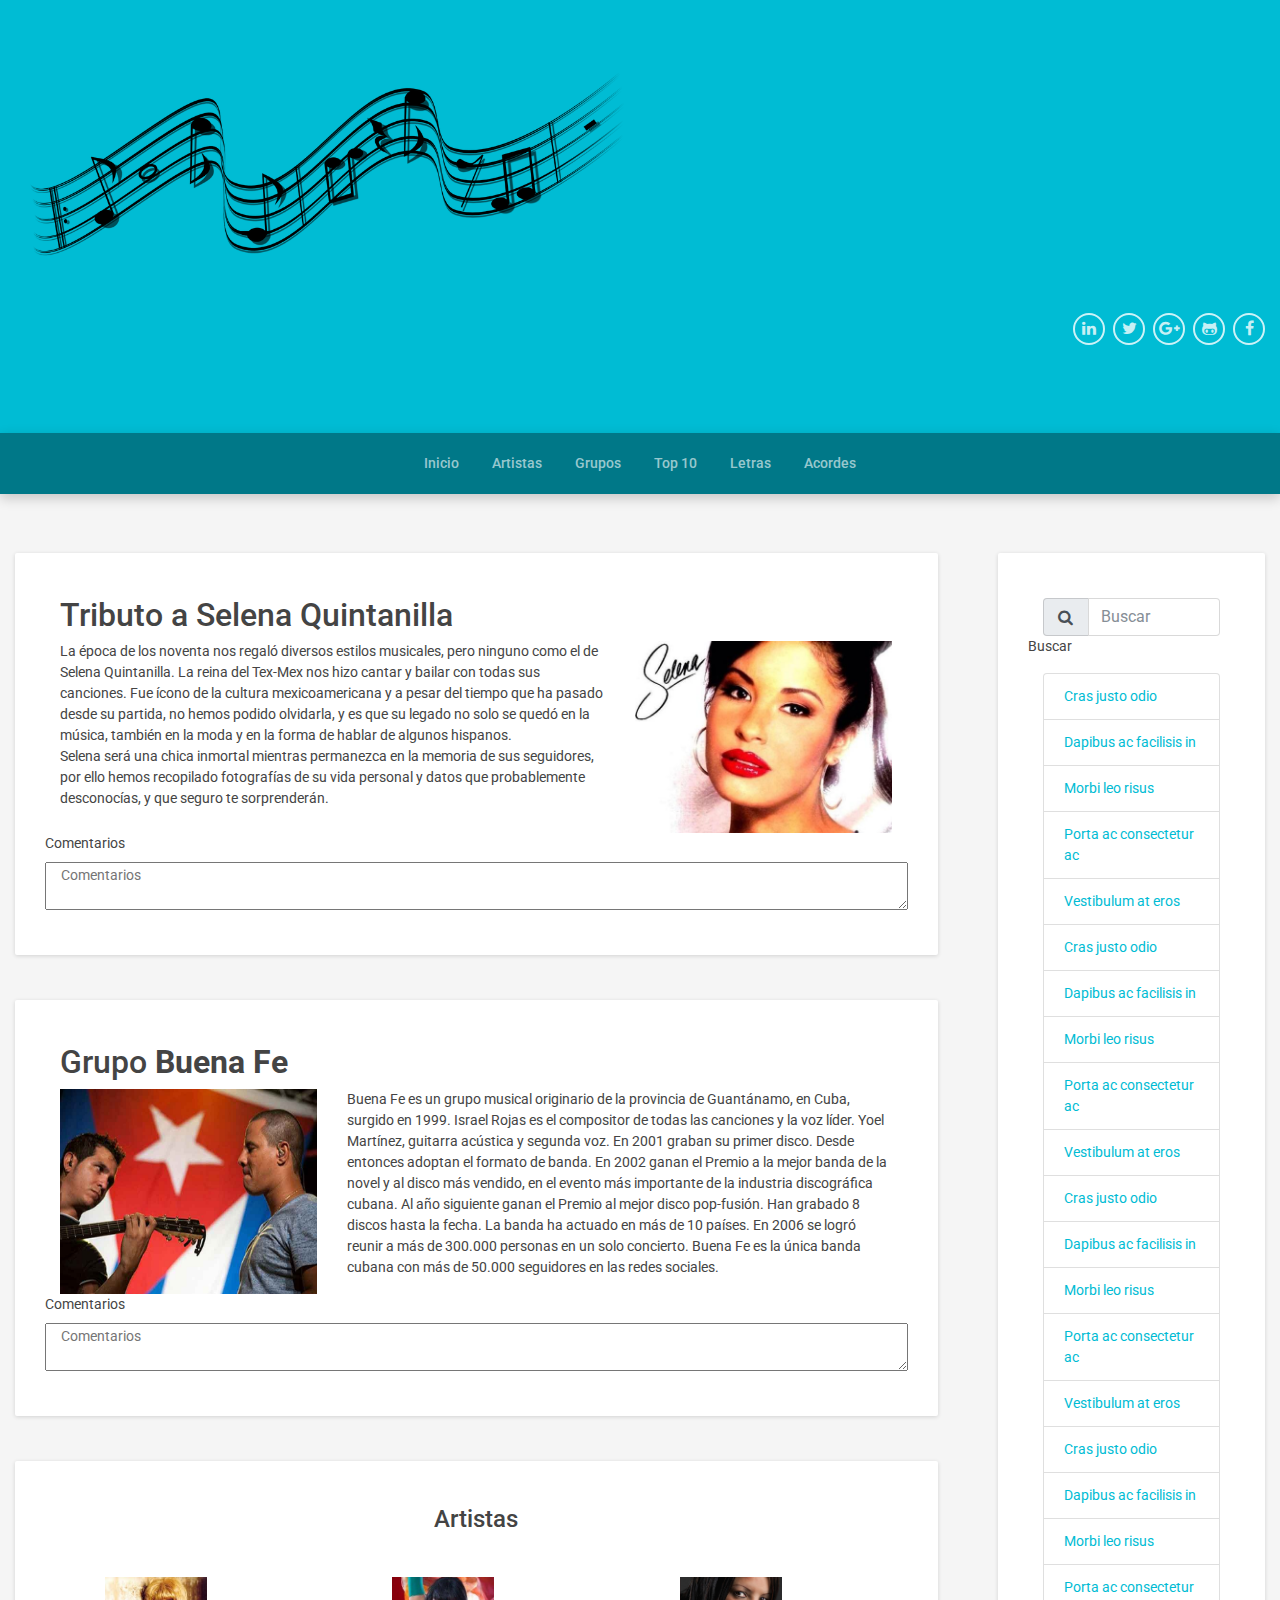
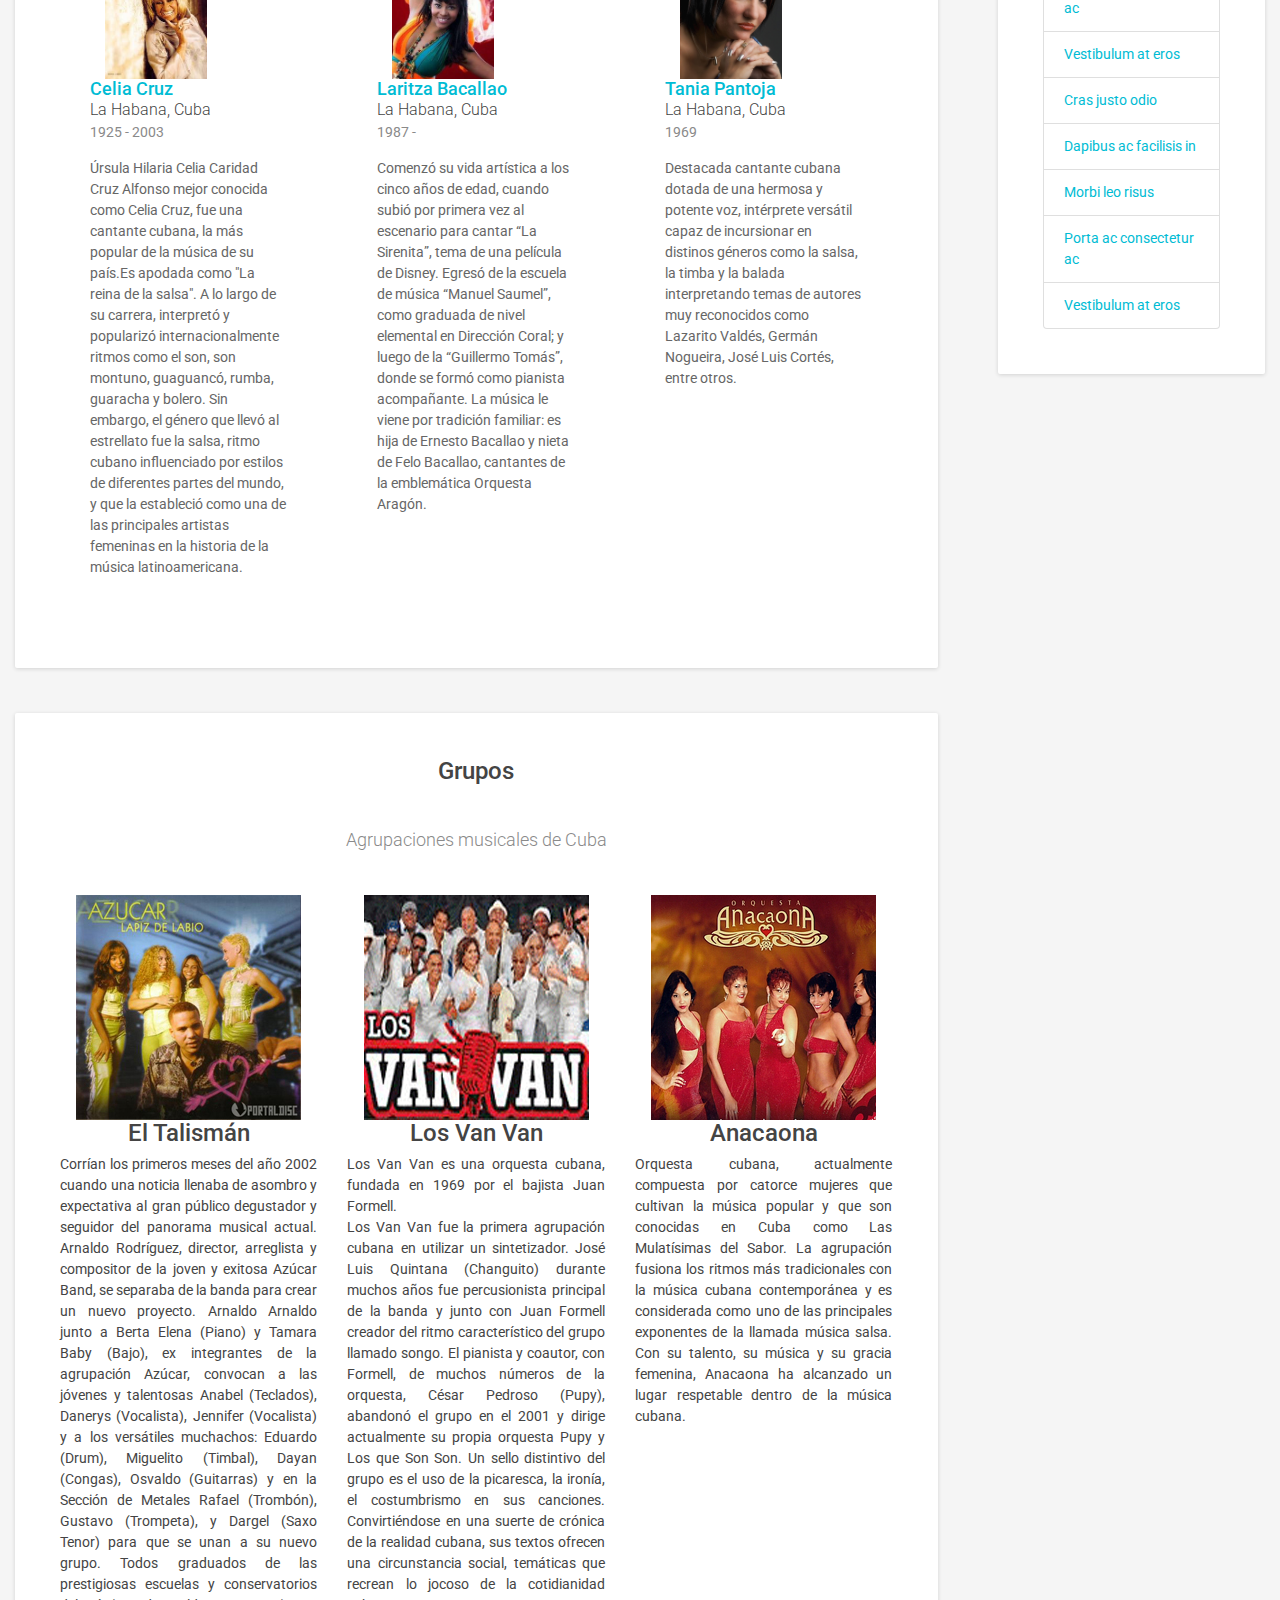
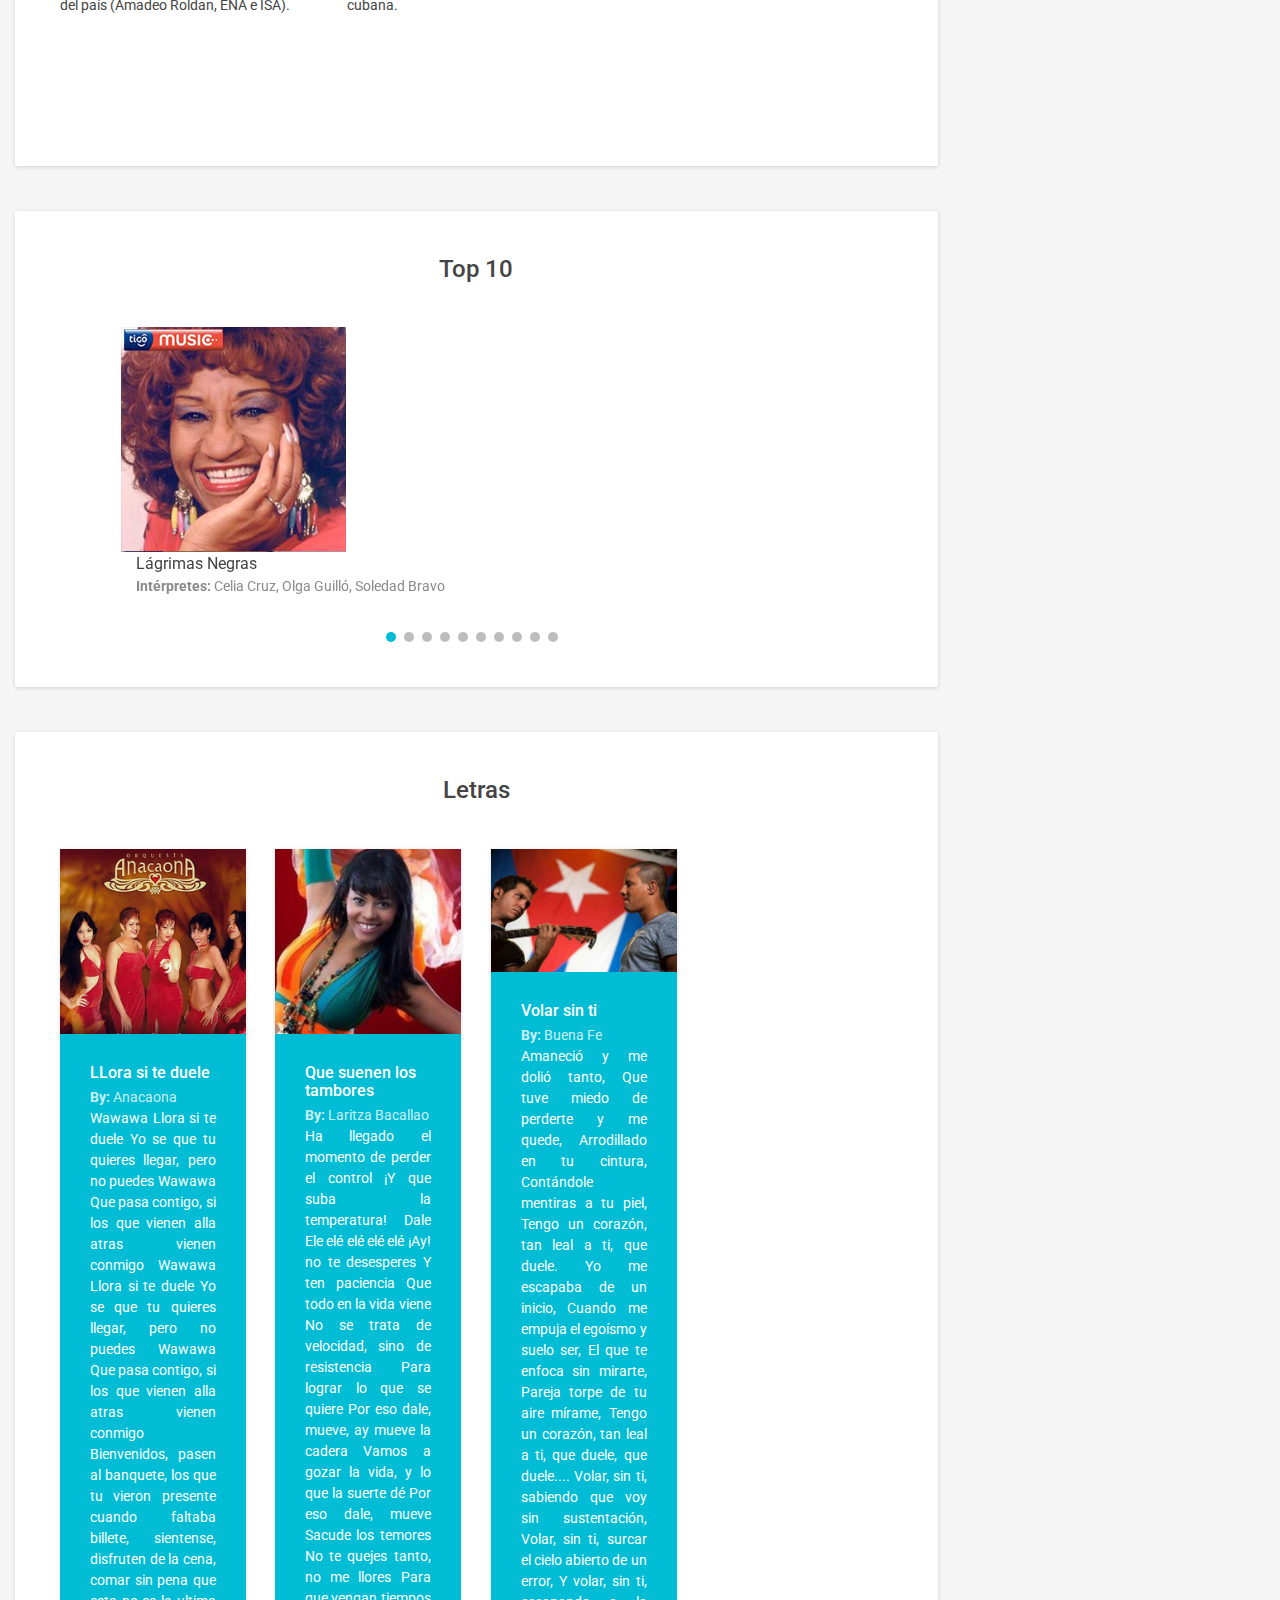
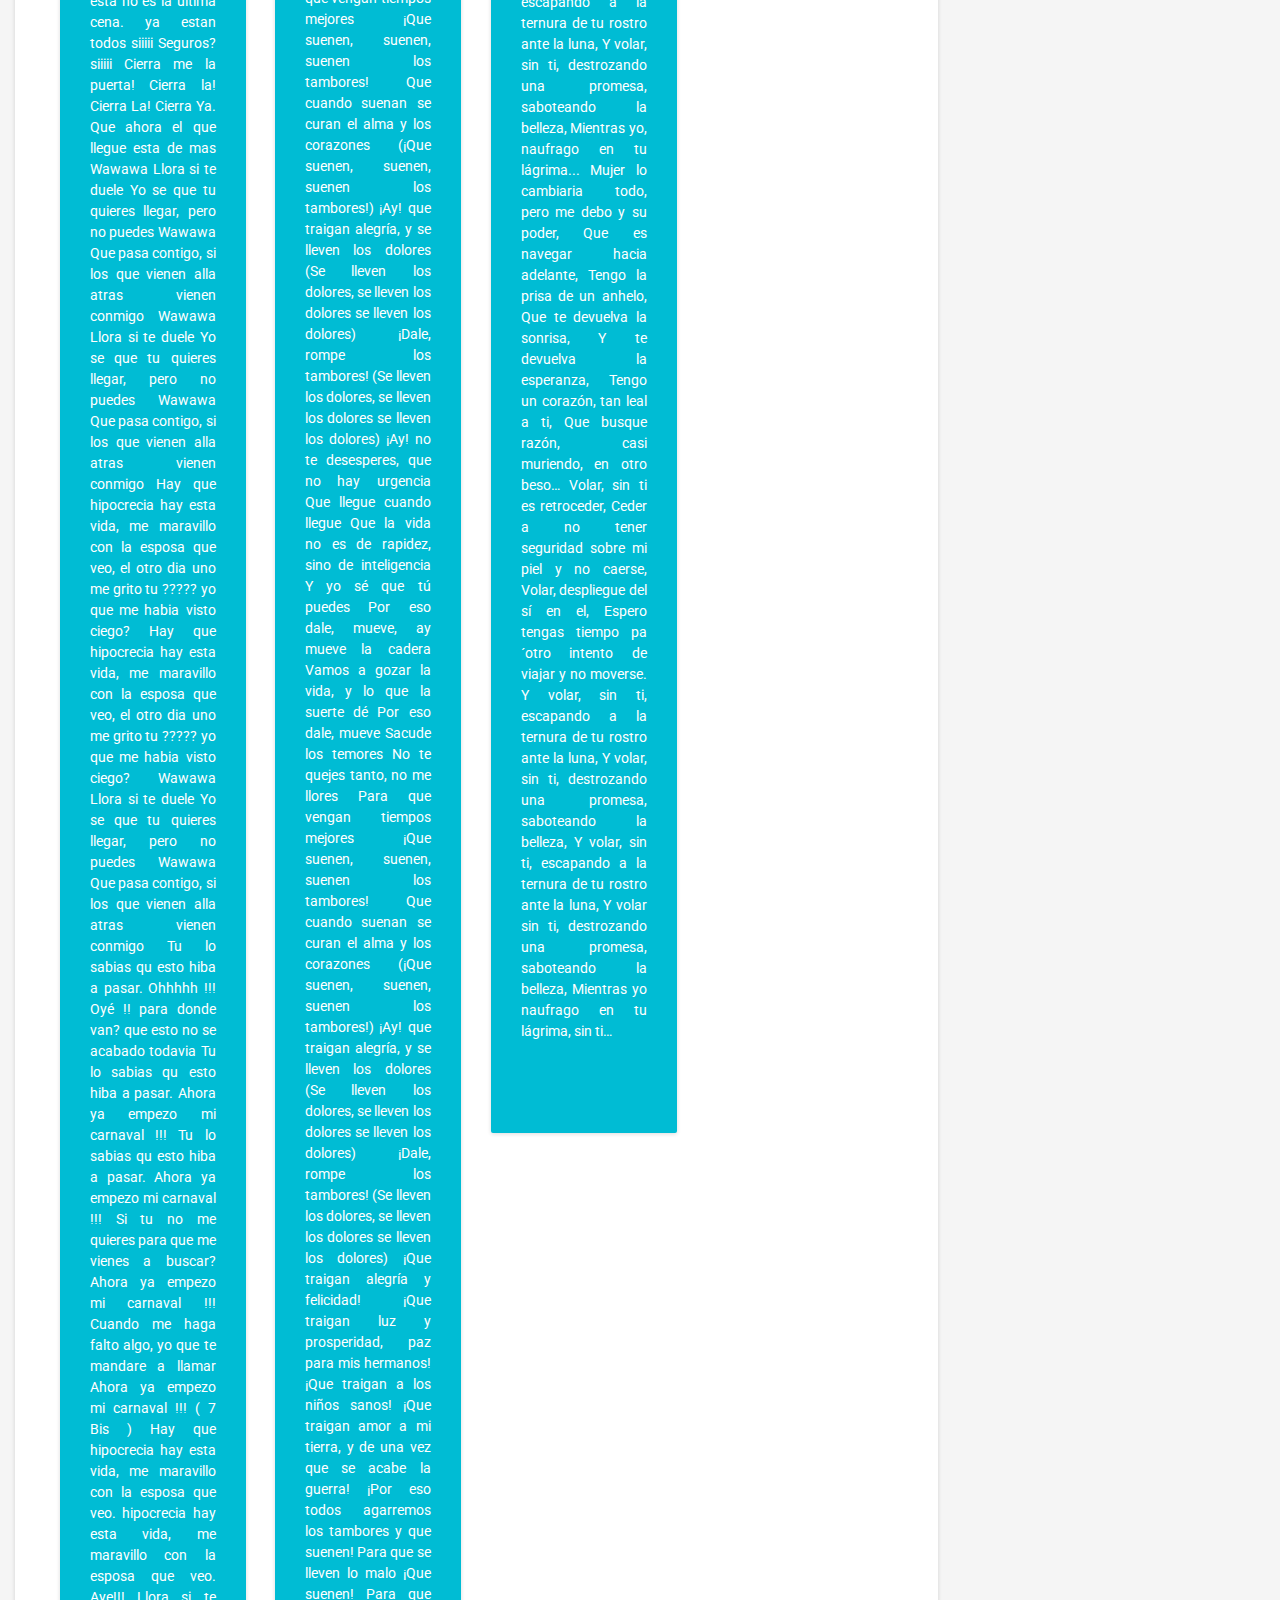
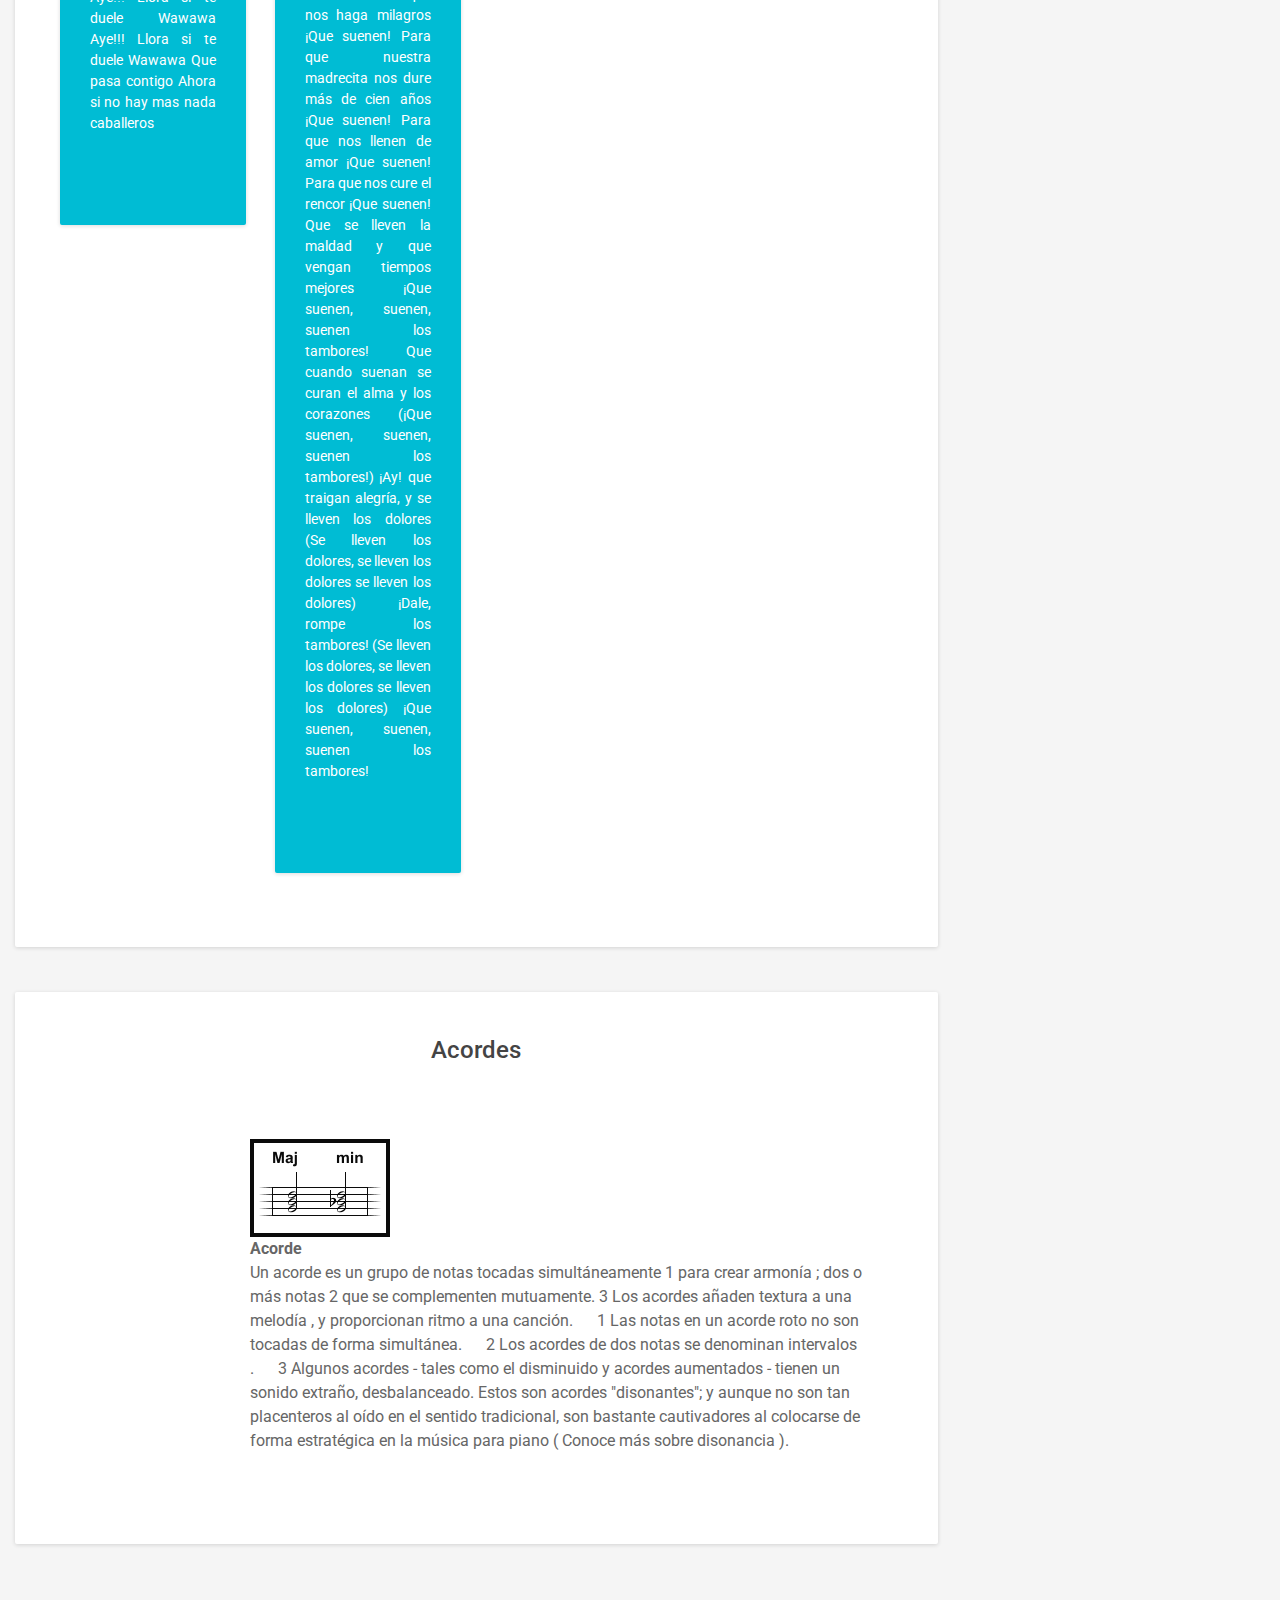
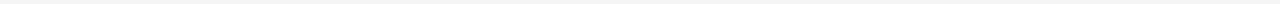
==== commit 8347e988: "blog gastonomico final" ====
--- a/index.html
+++ b/index.html
@@ -572,8 +572,6 @@
                 <div class="panel-body">
                   <div class="wrapper container col-lg-12">
                     <section class="experiences-section section">
-                         <!--.glyphicon .glyphicon-search-->
-
                          <div class="input-group margin-bottom-sm">
                            <span class="input-group-addon"><i class="fa fa-search fa-fw"></i></span>
                            <input class="form-control" type="text" placeholder="Buscar">
